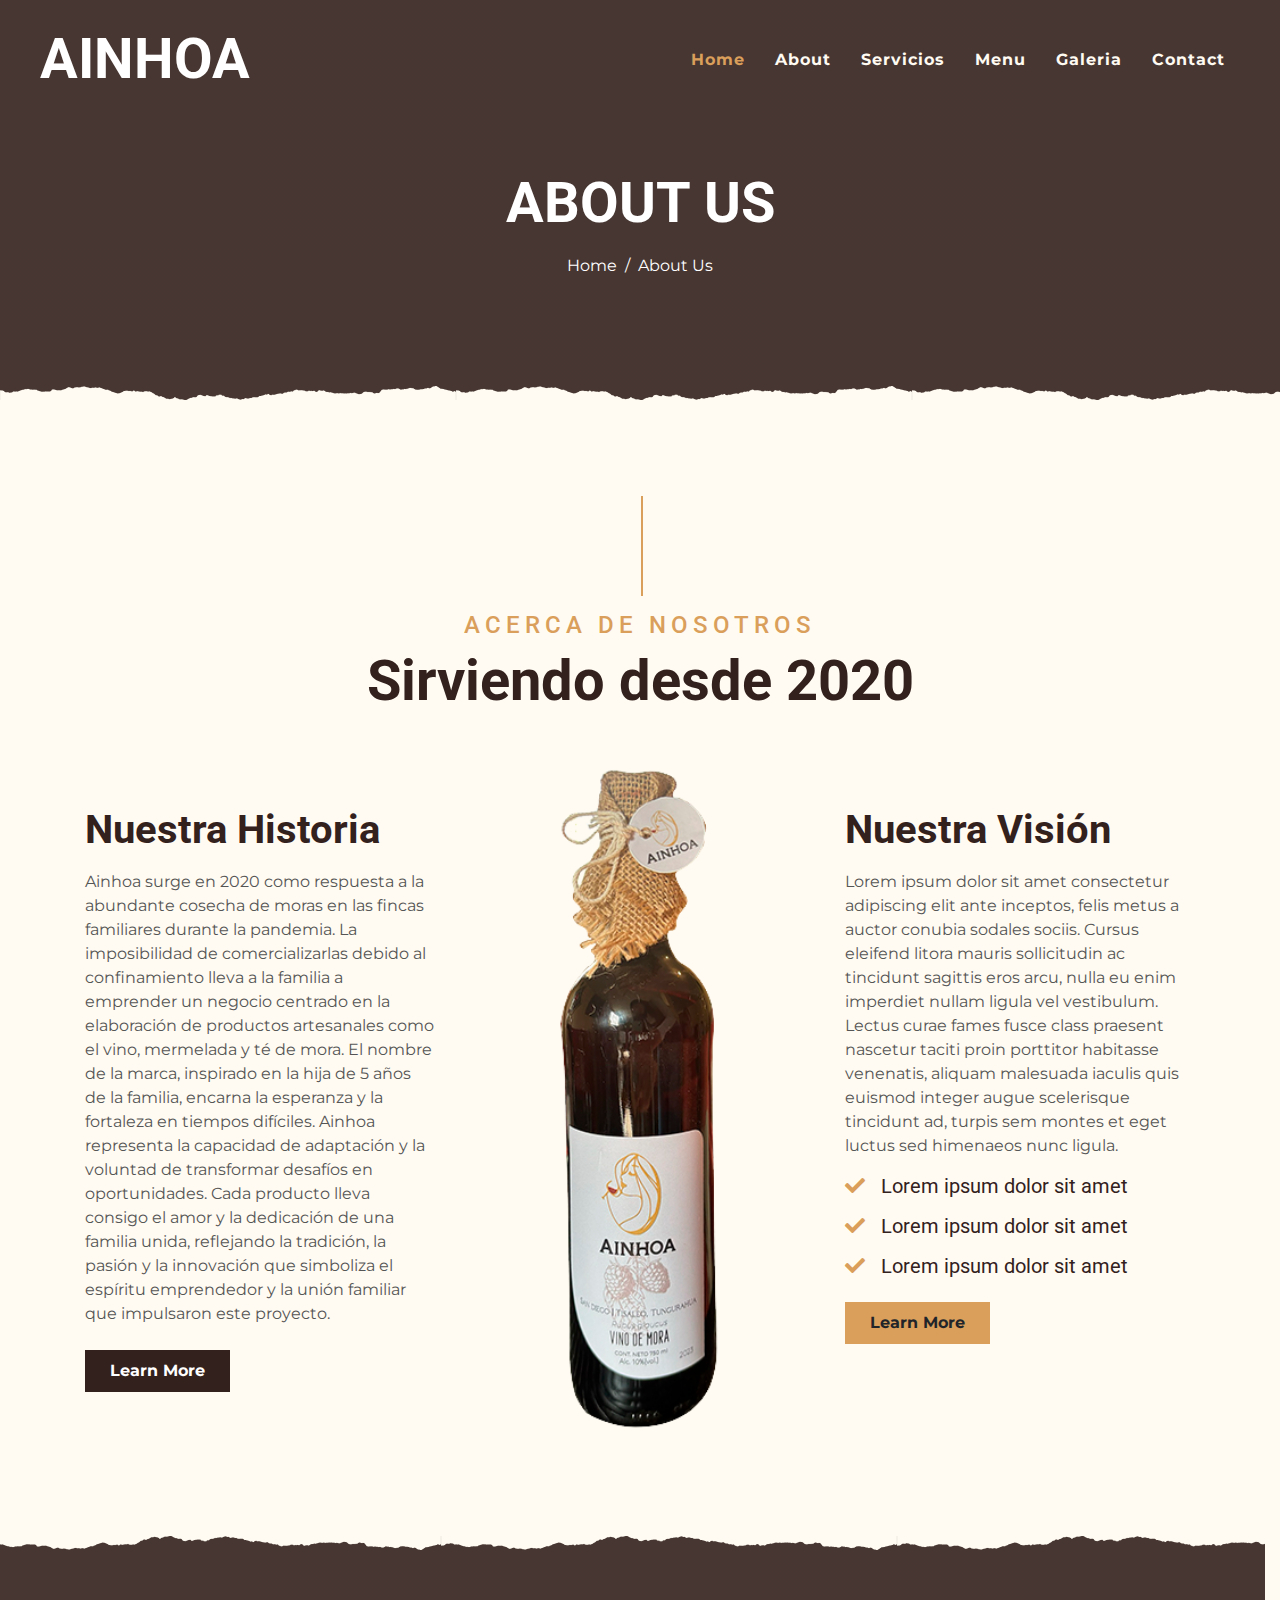
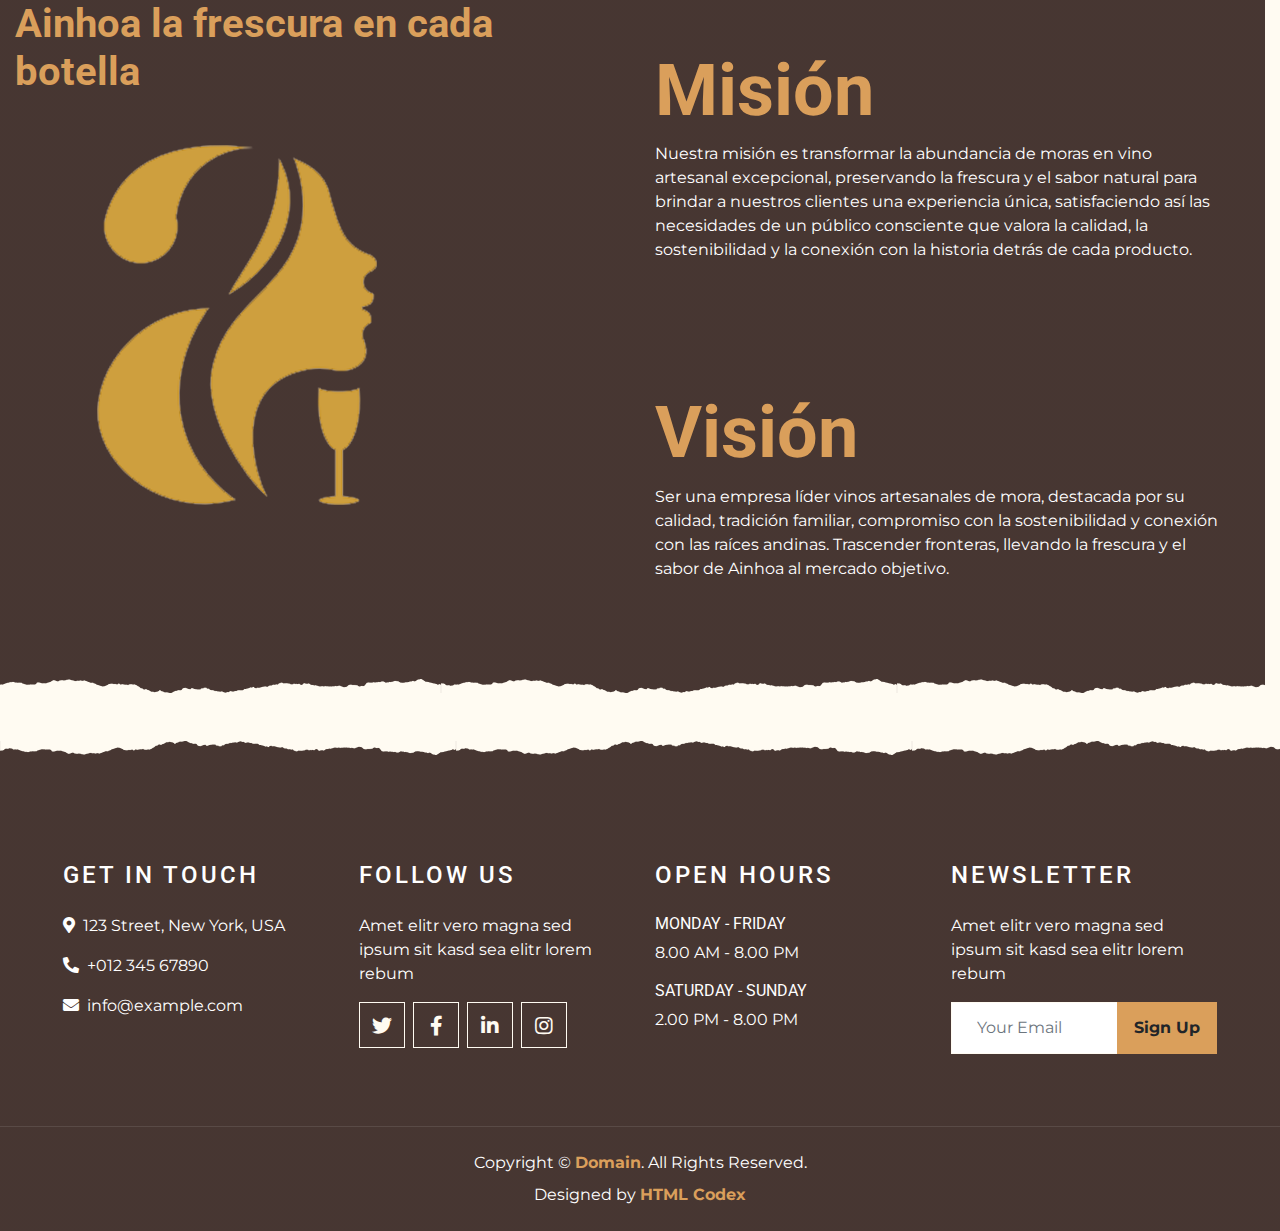
==== about.html @ 6cd508dc "first commit" ====
<!DOCTYPE html>
<html lang="en">

<head>
    <meta charset="utf-8">
    <title>KOPPEE - Coffee Shop HTML Template</title>
    <meta content="width=device-width, initial-scale=1.0" name="viewport">
    <meta content="Free Website Template" name="keywords">
    <meta content="Free Website Template" name="description">

    <!-- Favicon -->
    <link href="img/favicon.ico" rel="icon">

    <!-- Google Font -->
    <link rel="preconnect" href="https://fonts.gstatic.com">
    <link href="https://fonts.googleapis.com/css2?family=Montserrat:wght@200;400&family=Roboto:wght@400;500;700&display=swap" rel="stylesheet"> 

    <!-- Font Awesome -->
    <link href="https://cdnjs.cloudflare.com/ajax/libs/font-awesome/5.10.0/css/all.min.css" rel="stylesheet">

    <!-- Libraries Stylesheet -->
    <link href="lib/owlcarousel/assets/owl.carousel.min.css" rel="stylesheet">
    <link href="lib/tempusdominus/css/tempusdominus-bootstrap-4.min.css" rel="stylesheet" />

    <!-- Customized Bootstrap Stylesheet -->
    <link href="css/style.min.css" rel="stylesheet">
</head>

<body>
    <!-- Navbar Start -->
    <div class="container-fluid p-0 nav-bar">
        <nav class="navbar navbar-expand-lg bg-none navbar-dark py-3">
            <a href="index.html" class="navbar-brand px-lg-4 m-0">
                <h1 class="m-0 display-4 text-uppercase text-white">AINHOA</h1>
            </a>
            <button type="button" class="navbar-toggler" data-toggle="collapse" data-target="#navbarCollapse">
                <span class="navbar-toggler-icon"></span>
            </button>
            <div class="collapse navbar-collapse justify-content-between" id="navbarCollapse">
                <div class="navbar-nav ml-auto p-4">
                    <a href="index.html" class="nav-item nav-link active">Home</a>
                    <a href="about.html" class="nav-item nav-link">About</a>
                    <a href="#" class="nav-item nav-link">Servicios</a>
                    <a href="#" class="nav-item nav-link">Menu</a>
                    <a href="galeria.html" class="nav-item nav-link">Galeria</a>
                    <a href="#" class="nav-item nav-link">Contact</a>
                </div>
            </div>
        </nav>
    </div>
    <!-- Navbar End -->

    <!-- Page Header Start -->
    <div class="container-fluid page-header mb-5 position-relative overlay-bottom">
        <div class="d-flex flex-column align-items-center justify-content-center pt-0 pt-lg-5" style="min-height: 400px">
            <h1 class="display-4 mb-3 mt-0 mt-lg-5 text-white text-uppercase">About Us</h1>
            <div class="d-inline-flex mb-lg-5">
                <p class="m-0 text-white"><a class="text-white" href="">Home</a></p>
                <p class="m-0 text-white px-2">/</p>
                <p class="m-0 text-white">About Us</p>
            </div>
        </div>
    </div>
    <!-- Page Header End -->

    <!-- About Start -->
    <div class="container-fluid py-5">
        <div class="container">
            <div class="section-title">
                <h4 class="text-primary text-uppercase" style="letter-spacing: 5px;">Acerca de Nosotros</h4>
                <h1 class="display-4">Sirviendo desde 2020</h1>
            </div>
            <div class="row">
                <div class="col-lg-4 py-0 py-lg-5">
                    <h1 class="mb-3">Nuestra Historia</h1>
                    <p>Ainhoa surge en 2020 como respuesta a la abundante cosecha de moras en las fincas familiares durante la pandemia. La imposibilidad de comercializarlas debido al confinamiento lleva a la familia a emprender un negocio centrado en la elaboración de productos artesanales como el vino, mermelada y té de mora. El nombre de la marca, inspirado en la hija de 5 años de la familia, encarna la esperanza y la fortaleza en tiempos difíciles. Ainhoa representa la capacidad de adaptación y la voluntad de transformar desafíos en oportunidades. Cada producto lleva consigo el amor y la dedicación de una familia unida, reflejando la tradición, la pasión y la innovación que simboliza el espíritu emprendedor y la unión familiar que impulsaron este proyecto.</p>
                    <a href="" class="btn btn-secondary font-weight-bold py-2 px-4 mt-2">Learn More</a>
                </div>
                <div class="col-lg-4 py-5 py-lg-0" style="min-height: 500px;">
                    <div class="position-relative h-100">
                        <img class="position-absolute w-100 h-100" src="img/vino.png" style="object-fit: cover;">
                    </div>
                </div>
                <div class="col-lg-4 py-0 py-lg-5">
                    <h1 class="mb-3">Nuestra Visión</h1>
                    <p>Lorem ipsum dolor sit amet consectetur adipiscing elit ante inceptos, felis metus a auctor conubia sodales sociis. Cursus eleifend litora mauris sollicitudin ac tincidunt sagittis eros arcu, nulla eu enim imperdiet nullam ligula vel vestibulum. Lectus curae fames fusce class praesent nascetur taciti proin porttitor habitasse venenatis, aliquam malesuada iaculis quis euismod integer augue scelerisque tincidunt ad, turpis sem montes et eget luctus sed himenaeos nunc ligula.</p>
                    <h5 class="mb-3"><i class="fa fa-check text-primary mr-3"></i>Lorem ipsum dolor sit amet</h5>
                    <h5 class="mb-3"><i class="fa fa-check text-primary mr-3"></i>Lorem ipsum dolor sit amet</h5>
                    <h5 class="mb-3"><i class="fa fa-check text-primary mr-3"></i>Lorem ipsum dolor sit amet</h5>
                    <a href="" class="btn btn-primary font-weight-bold py-2 px-4 mt-2">Learn More</a>
                </div>
            </div>
        </div>
    </div>
    <!-- About End -->

    <!-- Offer Start -->
    <div class="row offer container-fluid my-5 py-5 position-relative overlay-top overlay-bottom">
        <div class="col-lg-6 col-md-6">
            <h1 class="display-5 text-primary mt-3">Ainhoa la frescura en cada botella</h1>
            <img src="img/about.png" alt="ainhoa logo">
        </div>
        <div class="col-lg-6 col-md-6">
            <div class="mission-vision">
                <div class="container py-5">
                    <h1 class="display-3 text-primary mt-3">Misión</h2>
                    <p class="text-white">Nuestra misión es transformar la abundancia de moras en vino artesanal excepcional, preservando la frescura y el sabor natural para brindar a nuestros clientes una experiencia única, satisfaciendo así las necesidades de un público consciente que valora la calidad, la sostenibilidad y la conexión con la historia detrás de cada producto. </p>
                </div>
                <div class="container py-5">
                    <h1 class="display-3 text-primary mt-3">Visión</h2>
                    <p class="text-white">Ser una empresa líder vinos artesanales de mora, destacada por su calidad, tradición familiar, compromiso con la sostenibilidad y conexión con las raíces andinas. Trascender fronteras, llevando la frescura y el sabor de Ainhoa al mercado objetivo.</p>
                </div>
            </div>
        </div>
    </div>
    <!-- Offer End -->

    <!-- Footer Start -->
    <div class="container-fluid footer text-white mt-5 pt-5 px-0 position-relative overlay-top">
        <div class="row mx-0 pt-5 px-sm-3 px-lg-5 mt-4">
            <div class="col-lg-3 col-md-6 mb-5">
                <h4 class="text-white text-uppercase mb-4" style="letter-spacing: 3px;">Get In Touch</h4>
                <p><i class="fa fa-map-marker-alt mr-2"></i>123 Street, New York, USA</p>
                <p><i class="fa fa-phone-alt mr-2"></i>+012 345 67890</p>
                <p class="m-0"><i class="fa fa-envelope mr-2"></i>info@example.com</p>
            </div>
            <div class="col-lg-3 col-md-6 mb-5">
                <h4 class="text-white text-uppercase mb-4" style="letter-spacing: 3px;">Follow Us</h4>
                <p>Amet elitr vero magna sed ipsum sit kasd sea elitr lorem rebum</p>
                <div class="d-flex justify-content-start">
                    <a class="btn btn-lg btn-outline-light btn-lg-square mr-2" href="#"><i class="fab fa-twitter"></i></a>
                    <a class="btn btn-lg btn-outline-light btn-lg-square mr-2" href="#"><i class="fab fa-facebook-f"></i></a>
                    <a class="btn btn-lg btn-outline-light btn-lg-square mr-2" href="#"><i class="fab fa-linkedin-in"></i></a>
                    <a class="btn btn-lg btn-outline-light btn-lg-square" href="#"><i class="fab fa-instagram"></i></a>
                </div>
            </div>
            <div class="col-lg-3 col-md-6 mb-5">
                <h4 class="text-white text-uppercase mb-4" style="letter-spacing: 3px;">Open Hours</h4>
                <div>
                    <h6 class="text-white text-uppercase">Monday - Friday</h6>
                    <p>8.00 AM - 8.00 PM</p>
                    <h6 class="text-white text-uppercase">Saturday - Sunday</h6>
                    <p>2.00 PM - 8.00 PM</p>
                </div>
            </div>
            <div class="col-lg-3 col-md-6 mb-5">
                <h4 class="text-white text-uppercase mb-4" style="letter-spacing: 3px;">Newsletter</h4>
                <p>Amet elitr vero magna sed ipsum sit kasd sea elitr lorem rebum</p>
                <div class="w-100">
                    <div class="input-group">
                        <input type="text" class="form-control border-light" style="padding: 25px;" placeholder="Your Email">
                        <div class="input-group-append">
                            <button class="btn btn-primary font-weight-bold px-3">Sign Up</button>
                        </div>
                    </div>
                </div>
            </div>
        </div>
        <div class="container-fluid text-center text-white border-top mt-4 py-4 px-sm-3 px-md-5" style="border-color: rgba(256, 256, 256, .1) !important;">
            <p class="mb-2 text-white">Copyright &copy; <a class="font-weight-bold" href="#">Domain</a>. All Rights Reserved.</a></p>
            <p class="m-0 text-white">Designed by <a class="font-weight-bold" href="https://htmlcodex.com">HTML Codex</a></p>
        </div>
    </div>
    <!-- Footer End -->


    <!-- Back to Top -->
    <a href="#" class="btn btn-lg btn-primary btn-lg-square back-to-top"><i class="fa fa-angle-double-up"></i></a>


    <!-- JavaScript Libraries -->
    <script src="https://code.jquery.com/jquery-3.4.1.min.js"></script>
    <script src="https://stackpath.bootstrapcdn.com/bootstrap/4.4.1/js/bootstrap.bundle.min.js"></script>
    <script src="lib/easing/easing.min.js"></script>
    <script src="lib/waypoints/waypoints.min.js"></script>
    <script src="lib/owlcarousel/owl.carousel.min.js"></script>
    <script src="lib/tempusdominus/js/moment.min.js"></script>
    <script src="lib/tempusdominus/js/moment-timezone.min.js"></script>
    <script src="lib/tempusdominus/js/tempusdominus-bootstrap-4.min.js"></script>

    <!-- Contact Javascript File -->
    <script src="mail/jqBootstrapValidation.min.js"></script>
    <script src="mail/contact.js"></script>

    <!-- Template Javascript -->
    <script src="js/main.js"></script>
</body>

</html>
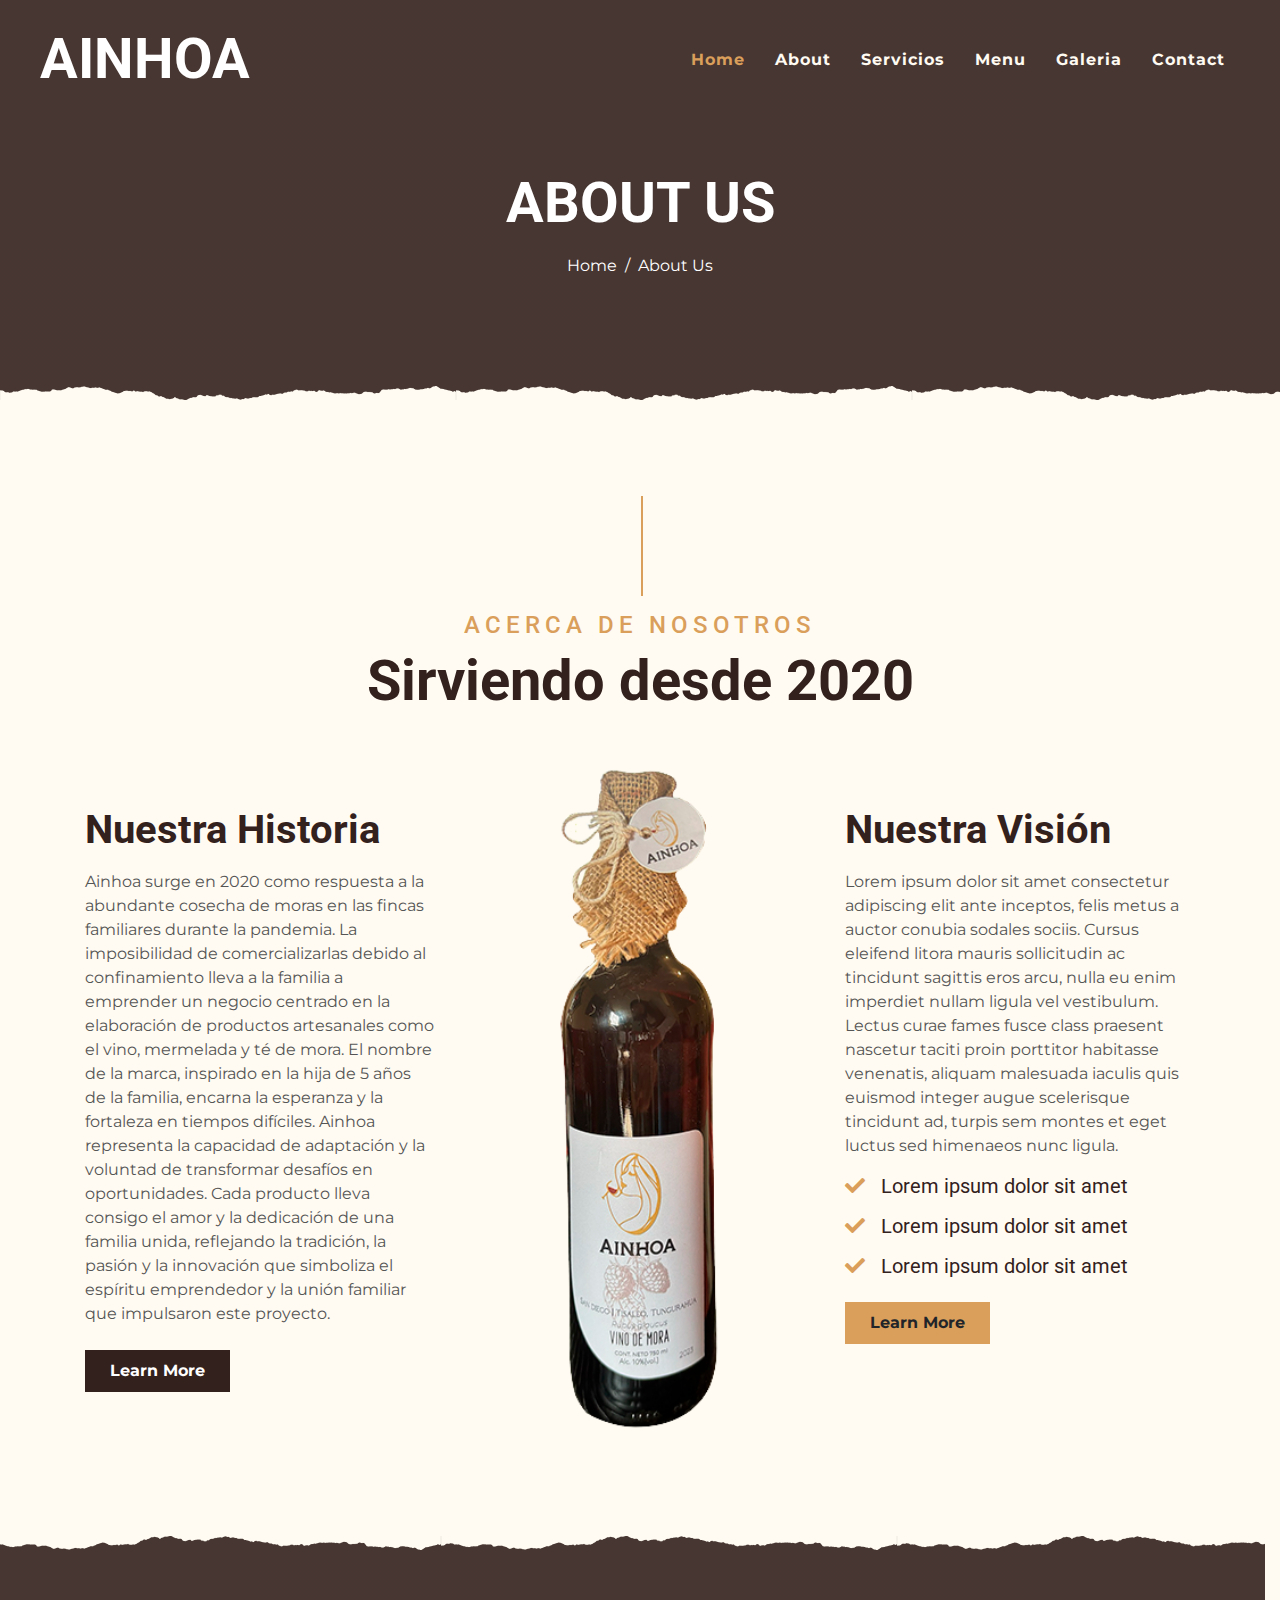
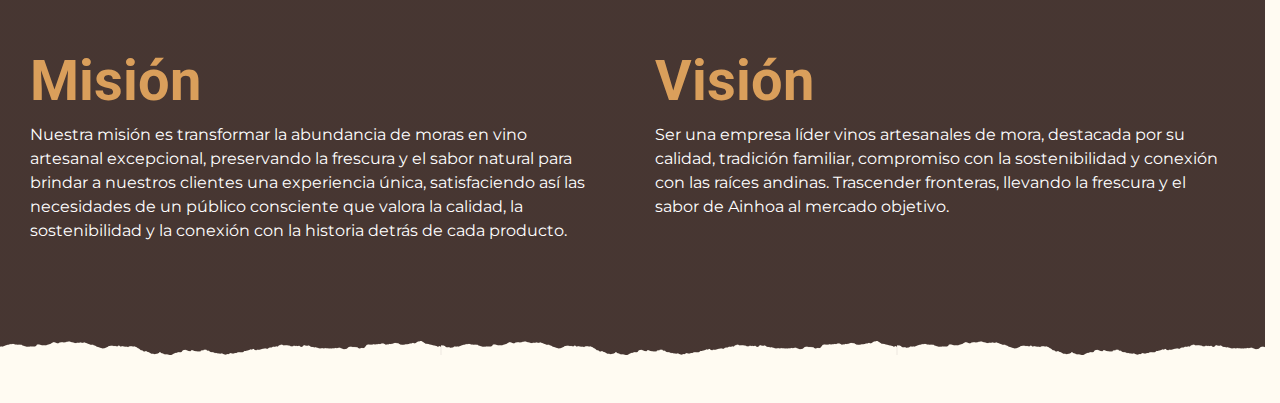
==== commit 3f8f42da: "inicial 2" ====
--- a/about.html
+++ b/about.html
@@ -97,17 +97,17 @@
     <!-- Offer Start -->
     <div class="row offer container-fluid my-5 py-5 position-relative overlay-top overlay-bottom">
         <div class="col-lg-6 col-md-6">
-            <h1 class="display-5 text-primary mt-3">Ainhoa la frescura en cada botella</h1>
-            <img src="img/about.png" alt="ainhoa logo">
+            <div class="mission-vision">
+                <div class="container py-5">
+                    <h1 class="display-4 text-primary mt-3">Misión</h2>
+                    <p class="text-white">Nuestra misión es transformar la abundancia de moras en vino artesanal excepcional, preservando la frescura y el sabor natural para brindar a nuestros clientes una experiencia única, satisfaciendo así las necesidades de un público consciente que valora la calidad, la sostenibilidad y la conexión con la historia detrás de cada producto. </p>
+                </div>
+            </div>
         </div>
         <div class="col-lg-6 col-md-6">
             <div class="mission-vision">
                 <div class="container py-5">
-                    <h1 class="display-3 text-primary mt-3">Misión</h2>
-                    <p class="text-white">Nuestra misión es transformar la abundancia de moras en vino artesanal excepcional, preservando la frescura y el sabor natural para brindar a nuestros clientes una experiencia única, satisfaciendo así las necesidades de un público consciente que valora la calidad, la sostenibilidad y la conexión con la historia detrás de cada producto. </p>
-                </div>
-                <div class="container py-5">
-                    <h1 class="display-3 text-primary mt-3">Visión</h2>
+                    <h1 class="display-4 text-primary mt-3">Visión</h2>
                     <p class="text-white">Ser una empresa líder vinos artesanales de mora, destacada por su calidad, tradición familiar, compromiso con la sostenibilidad y conexión con las raíces andinas. Trascender fronteras, llevando la frescura y el sabor de Ainhoa al mercado objetivo.</p>
                 </div>
             </div>
@@ -115,7 +115,7 @@
     </div>
     <!-- Offer End -->
 
-    <!-- Footer Start -->
+    <!-- Footer Start 
     <div class="container-fluid footer text-white mt-5 pt-5 px-0 position-relative overlay-top">
         <div class="row mx-0 pt-5 px-sm-3 px-lg-5 mt-4">
             <div class="col-lg-3 col-md-6 mb-5">
@@ -161,6 +161,7 @@
             <p class="m-0 text-white">Designed by <a class="font-weight-bold" href="https://htmlcodex.com">HTML Codex</a></p>
         </div>
     </div>
+    -->
     <!-- Footer End -->
 
 
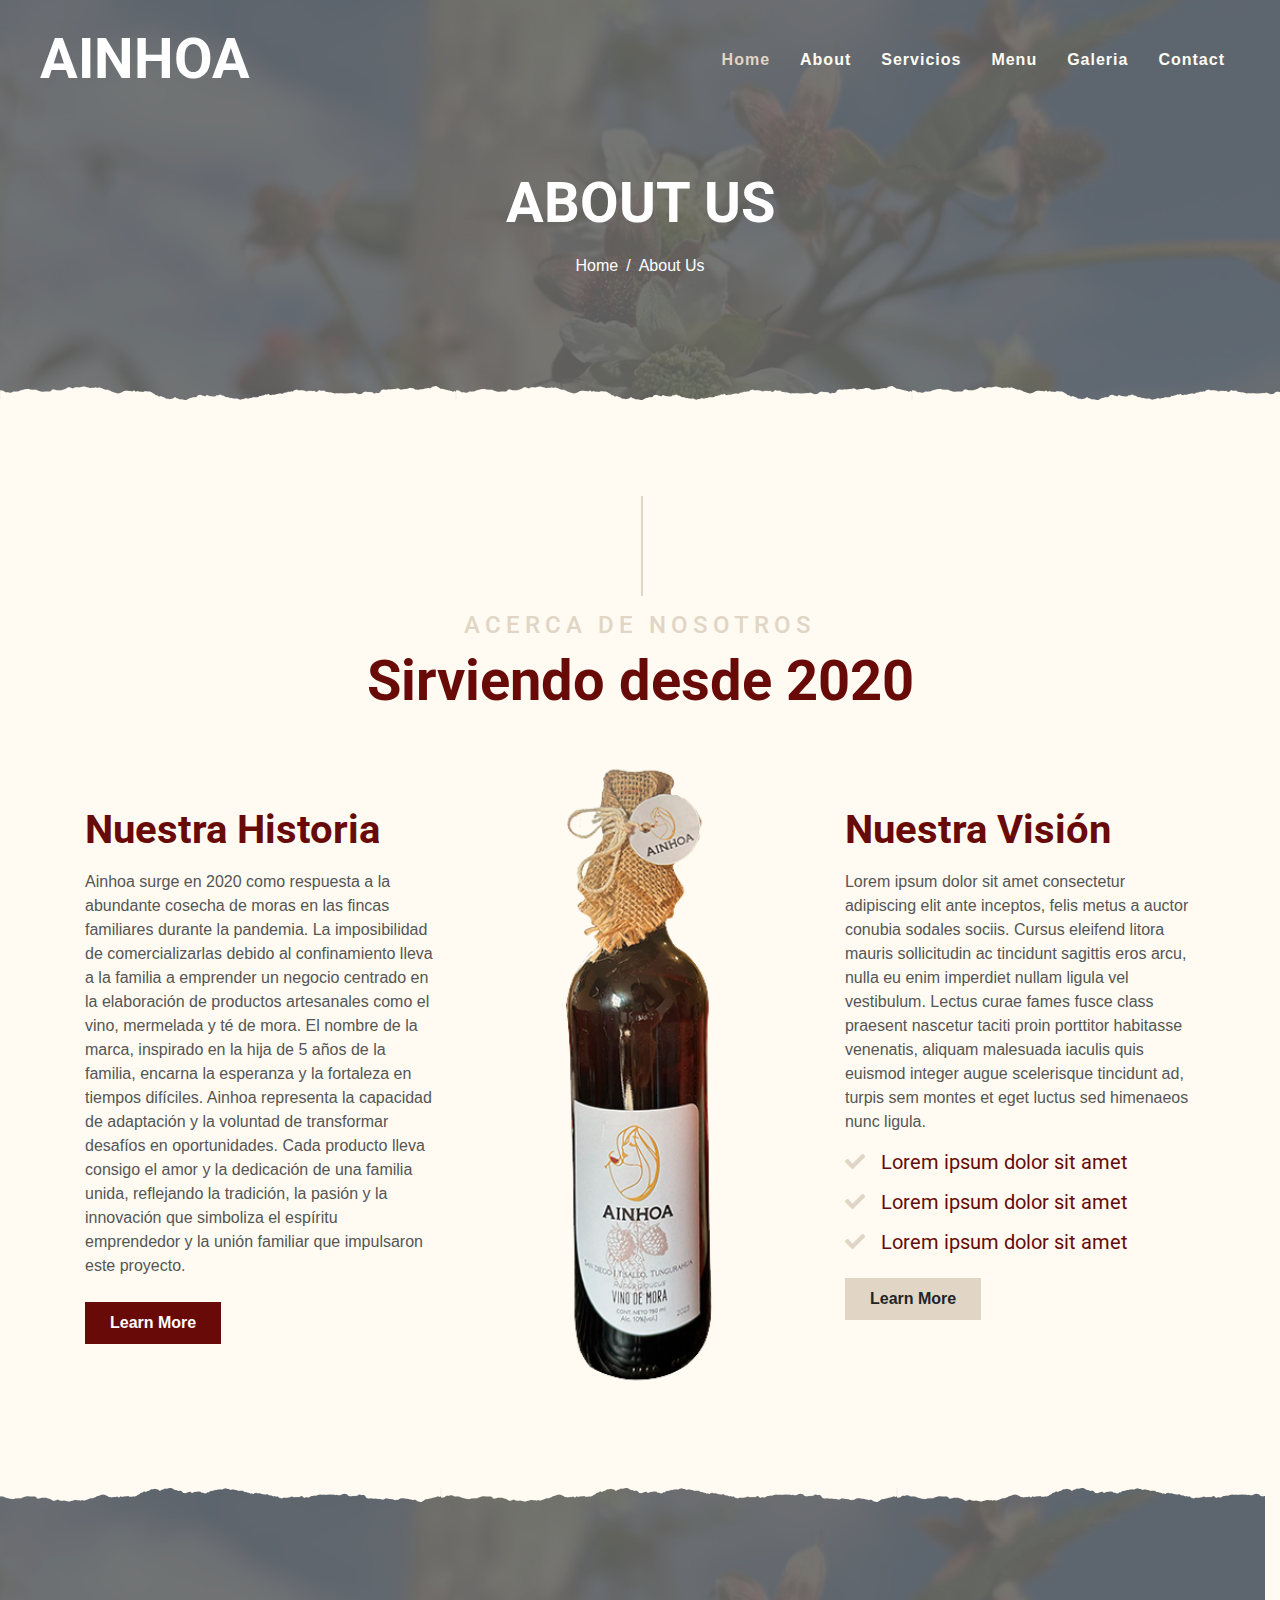
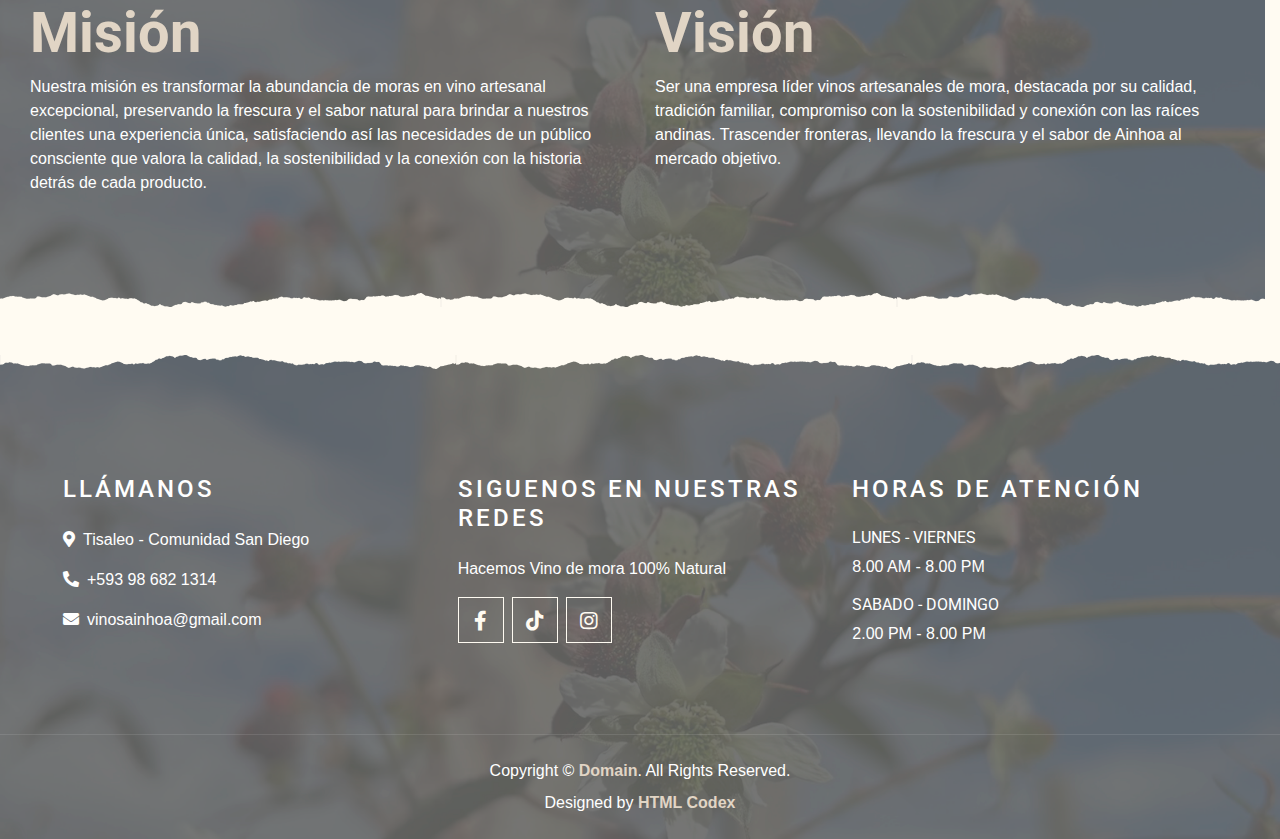
==== commit 266282c5: "REDES" ====
--- a/about.html
+++ b/about.html
@@ -3,7 +3,7 @@
 
 <head>
     <meta charset="utf-8">
-    <title>KOPPEE - Coffee Shop HTML Template</title>
+    <title>AINHOA-ABOUT</title>
     <meta content="width=device-width, initial-scale=1.0" name="viewport">
     <meta content="Free Website Template" name="keywords">
     <meta content="Free Website Template" name="description">
@@ -16,14 +16,14 @@
     <link href="https://fonts.googleapis.com/css2?family=Montserrat:wght@200;400&family=Roboto:wght@400;500;700&display=swap" rel="stylesheet"> 
 
     <!-- Font Awesome -->
-    <link href="https://cdnjs.cloudflare.com/ajax/libs/font-awesome/5.10.0/css/all.min.css" rel="stylesheet">
+    <link rel="stylesheet" href="https://cdnjs.cloudflare.com/ajax/libs/font-awesome/5.15.4/css/all.min.css">
 
     <!-- Libraries Stylesheet -->
     <link href="lib/owlcarousel/assets/owl.carousel.min.css" rel="stylesheet">
     <link href="lib/tempusdominus/css/tempusdominus-bootstrap-4.min.css" rel="stylesheet" />
 
     <!-- Customized Bootstrap Stylesheet -->
-    <link href="css/style.min.css" rel="stylesheet">
+    <link href="css/style.css" rel="stylesheet">
 </head>
 
 <body>
@@ -115,34 +115,34 @@
     </div>
     <!-- Offer End -->
 
-    <!-- Footer Start 
+    <!-- Footer Start -->
     <div class="container-fluid footer text-white mt-5 pt-5 px-0 position-relative overlay-top">
         <div class="row mx-0 pt-5 px-sm-3 px-lg-5 mt-4">
-            <div class="col-lg-3 col-md-6 mb-5">
-                <h4 class="text-white text-uppercase mb-4" style="letter-spacing: 3px;">Get In Touch</h4>
-                <p><i class="fa fa-map-marker-alt mr-2"></i>123 Street, New York, USA</p>
-                <p><i class="fa fa-phone-alt mr-2"></i>+012 345 67890</p>
-                <p class="m-0"><i class="fa fa-envelope mr-2"></i>info@example.com</p>
+            <div class="col-lg-4 col-md-6 mb-5">
+                <h4 class="text-white text-uppercase mb-4" style="letter-spacing: 3px;">Llámanos</h4>
+                <p><i class="fa fa-map-marker-alt mr-2"></i>Tisaleo - Comunidad San Diego</p>
+                <p><i class="fa fa-phone-alt mr-2"></i>+593 98 682 1314 </p>
+                <p class="m-0"><i class="fa fa-envelope mr-2"></i>vinosainhoa@gmail.com</p>
             </div>
-            <div class="col-lg-3 col-md-6 mb-5">
-                <h4 class="text-white text-uppercase mb-4" style="letter-spacing: 3px;">Follow Us</h4>
-                <p>Amet elitr vero magna sed ipsum sit kasd sea elitr lorem rebum</p>
+            <div class="col-lg-4 col-md-6 mb-5">
+                <h4 class="text-white text-uppercase mb-4" style="letter-spacing: 3px;">Siguenos en nuestras redes</h4>
+                <p>Hacemos Vino de mora 100% Natural</p>
                 <div class="d-flex justify-content-start">
-                    <a class="btn btn-lg btn-outline-light btn-lg-square mr-2" href="#"><i class="fab fa-twitter"></i></a>
-                    <a class="btn btn-lg btn-outline-light btn-lg-square mr-2" href="#"><i class="fab fa-facebook-f"></i></a>
-                    <a class="btn btn-lg btn-outline-light btn-lg-square mr-2" href="#"><i class="fab fa-linkedin-in"></i></a>
-                    <a class="btn btn-lg btn-outline-light btn-lg-square" href="#"><i class="fab fa-instagram"></i></a>
+                    <a class="btn btn-lg btn-outline-light btn-lg-square mr-2" href="https://www.facebook.com/profile.php?id=61557460020473&mibextid=LQQJ4d&rdid=lcJ8iG2ApId1D1ZL&share_url=https%3A%2F%2Fwww.facebook.com%2Fshare%2FdebsSTpKXK4w1yeU%2F%3Fmibextid%3DLQQJ4d" target="_blank"><i class="fab fa-facebook-f"></i></a>
+                    <a class="btn btn-lg btn-outline-light btn-lg-square mr-2" href="https://www.tiktok.com/@vinosainhoa?_t=8mN6uQNtK10&_r=1" target="_blank"><i class="fab fa-tiktok"></i></a>
+                    <a class="btn btn-lg btn-outline-light btn-lg-square" href="https://www.instagram.com/vinosainhoa?igsh=aTE5NGZ0YXlkN3hp" target="_blank"><i class="fab fa-instagram"></i></a>
                 </div>
             </div>
-            <div class="col-lg-3 col-md-6 mb-5">
-                <h4 class="text-white text-uppercase mb-4" style="letter-spacing: 3px;">Open Hours</h4>
+            <div class="col-lg-4 col-md-6 mb-5">
+                <h4 class="text-white text-uppercase mb-4" style="letter-spacing: 3px;">Horas de atención</h4>
                 <div>
-                    <h6 class="text-white text-uppercase">Monday - Friday</h6>
+                    <h6 class="text-white text-uppercase">Lunes - Viernes</h6>
                     <p>8.00 AM - 8.00 PM</p>
-                    <h6 class="text-white text-uppercase">Saturday - Sunday</h6>
+                    <h6 class="text-white text-uppercase">Sabado - Domingo</h6>
                     <p>2.00 PM - 8.00 PM</p>
                 </div>
             </div>
+            <!--
             <div class="col-lg-3 col-md-6 mb-5">
                 <h4 class="text-white text-uppercase mb-4" style="letter-spacing: 3px;">Newsletter</h4>
                 <p>Amet elitr vero magna sed ipsum sit kasd sea elitr lorem rebum</p>
@@ -155,13 +155,14 @@
                     </div>
                 </div>
             </div>
+            -->
         </div>
         <div class="container-fluid text-center text-white border-top mt-4 py-4 px-sm-3 px-md-5" style="border-color: rgba(256, 256, 256, .1) !important;">
             <p class="mb-2 text-white">Copyright &copy; <a class="font-weight-bold" href="#">Domain</a>. All Rights Reserved.</a></p>
             <p class="m-0 text-white">Designed by <a class="font-weight-bold" href="https://htmlcodex.com">HTML Codex</a></p>
         </div>
     </div>
-    -->
+    
     <!-- Footer End -->
 
 
--- a/css/style.css
+++ b/css/style.css
@@ -0,0 +1,9702 @@
+/******* Bootstrap Theming ********/
+/*!
+ * Bootstrap v4.5.3 (https://getbootstrap.com/)
+ * Copyright 2011-2020 The Bootstrap Authors
+ * Copyright 2011-2020 Twitter, Inc.
+ * Licensed under MIT (https://github.com/twbs/bootstrap/blob/main/LICENSE)
+ */
+
+@font-face {
+  font-family: 'BAERAN';
+  src: url('fonts/BAERANRegular.eot');
+  src: local('BAERAN'), local('BAERANRegular'),
+      url('fonts/BAERANRegular.eot?#iefix') format('embedded-opentype'),
+      url('fonts/BAERANRegular.woff2') format('woff2'),
+      url('fonts/BAERANRegular.woff') format('woff'),
+      url('fonts/BAERANRegular.ttf') format('truetype');
+  font-weight: normal;
+  font-style: normal;
+  font-display: swap;
+}
+
+:root {
+  --blue: #007bff;
+  --indigo: #6610f2;
+  --purple: #6f42c1;
+  --pink: #e83e8c;
+  --red: #dc3545;
+  --orange: #fd7e14;
+  --yellow: #ffc107;
+  --green: #28a745;
+  --teal: #20c997;
+  --cyan: #17a2b8;
+  --white: #fff;
+  --gray: #6c757d;
+  --gray-dark: #343a40;
+  --primary: #e1d5c5;
+  --secondary: #680a08;
+  --success: #28a745;
+  --info: #17a2b8;
+  --warning: #ffc107;
+  --danger: #dc3545;
+  --light: #FFFBF2;
+  --dark: #111111;
+  --breakpoint-xs: 0;
+  --breakpoint-sm: 576px;
+  --breakpoint-md: 768px;
+  --breakpoint-lg: 992px;
+  --breakpoint-xl: 1200px;
+  --font-family-sans-serif: "BAERAN", sans-serif;
+  --font-family-monospace: SFMono-Regular, Menlo, Monaco, Consolas, "Liberation Mono", "Courier New", monospace;
+}
+
+*,
+*::before,
+*::after {
+  box-sizing: border-box;
+}
+
+html {
+  font-family: sans-serif;
+  line-height: 1.15;
+  -webkit-text-size-adjust: 100%;
+  -webkit-tap-highlight-color: rgba(0, 0, 0, 0);
+}
+
+article, aside, figcaption, figure, footer, header, hgroup, main, nav, section {
+  display: block;
+}
+
+body {
+  margin: 0;
+  font-family: "BAERAN", sans-serif;
+  font-size: 1rem;
+  font-weight: 400;
+  line-height: 1.5;
+  color: #555555;
+  text-align: left;
+  background-color: #FFFBF2;
+}
+
+[tabindex="-1"]:focus:not(:focus-visible) {
+  outline: 0 !important;
+}
+
+hr {
+  box-sizing: content-box;
+  height: 0;
+  overflow: visible;
+}
+
+h1, h2, h3, h4, h5, h6 {
+  margin-top: 0;
+  margin-bottom: 0.5rem;
+}
+
+p {
+  margin-top: 0;
+  margin-bottom: 1rem;
+}
+
+abbr[title],
+abbr[data-original-title] {
+  text-decoration: underline;
+  text-decoration: underline dotted;
+  cursor: help;
+  border-bottom: 0;
+  text-decoration-skip-ink: none;
+}
+
+address {
+  margin-bottom: 1rem;
+  font-style: normal;
+  line-height: inherit;
+}
+
+ol,
+ul,
+dl {
+  margin-top: 0;
+  margin-bottom: 1rem;
+}
+
+ol ol,
+ul ul,
+ol ul,
+ul ol {
+  margin-bottom: 0;
+}
+
+dt {
+  font-weight: 700;
+}
+
+dd {
+  margin-bottom: .5rem;
+  margin-left: 0;
+}
+
+blockquote {
+  margin: 0 0 1rem;
+}
+
+b,
+strong {
+  font-weight: bolder;
+}
+
+small {
+  font-size: 80%;
+}
+
+sub,
+sup {
+  position: relative;
+  font-size: 75%;
+  line-height: 0;
+  vertical-align: baseline;
+}
+
+sub {
+  bottom: -.25em;
+}
+
+sup {
+  top: -.5em;
+}
+
+a {
+  color: #e1d5c5;
+  text-decoration: none;
+  background-color: transparent;
+}
+
+a:hover {
+  color: #be792b;
+  text-decoration: underline;
+}
+
+a:not([href]):not([class]) {
+  color: inherit;
+  text-decoration: none;
+}
+
+a:not([href]):not([class]):hover {
+  color: inherit;
+  text-decoration: none;
+}
+
+pre,
+code,
+kbd,
+samp {
+  font-family: SFMono-Regular, Menlo, Monaco, Consolas, "Liberation Mono", "Courier New", monospace;
+  font-size: 1em;
+}
+
+pre {
+  margin-top: 0;
+  margin-bottom: 1rem;
+  overflow: auto;
+  -ms-overflow-style: scrollbar;
+}
+
+figure {
+  margin: 0 0 1rem;
+}
+
+img {
+  vertical-align: middle;
+  border-style: none;
+}
+
+svg {
+  overflow: hidden;
+  vertical-align: middle;
+}
+
+table {
+  border-collapse: collapse;
+}
+
+caption {
+  padding-top: 0.75rem;
+  padding-bottom: 0.75rem;
+  color: #6c757d;
+  text-align: left;
+  caption-side: bottom;
+}
+
+th {
+  text-align: inherit;
+  text-align: -webkit-match-parent;
+}
+
+label {
+  display: inline-block;
+  margin-bottom: 0.5rem;
+}
+
+button {
+  border-radius: 0;
+}
+
+button:focus {
+  outline: 1px dotted;
+  outline: 5px auto -webkit-focus-ring-color;
+}
+
+input,
+button,
+select,
+optgroup,
+textarea {
+  margin: 0;
+  font-family: inherit;
+  font-size: inherit;
+  line-height: inherit;
+}
+
+button,
+input {
+  overflow: visible;
+}
+
+button,
+select {
+  text-transform: none;
+}
+
+[role="button"] {
+  cursor: pointer;
+}
+
+select {
+  word-wrap: normal;
+}
+
+button,
+[type="button"],
+[type="reset"],
+[type="submit"] {
+  -webkit-appearance: button;
+}
+
+button:not(:disabled),
+[type="button"]:not(:disabled),
+[type="reset"]:not(:disabled),
+[type="submit"]:not(:disabled) {
+  cursor: pointer;
+}
+
+button::-moz-focus-inner,
+[type="button"]::-moz-focus-inner,
+[type="reset"]::-moz-focus-inner,
+[type="submit"]::-moz-focus-inner {
+  padding: 0;
+  border-style: none;
+}
+
+input[type="radio"],
+input[type="checkbox"] {
+  box-sizing: border-box;
+  padding: 0;
+}
+
+textarea {
+  overflow: auto;
+  resize: vertical;
+}
+
+fieldset {
+  min-width: 0;
+  padding: 0;
+  margin: 0;
+  border: 0;
+}
+
+legend {
+  display: block;
+  width: 100%;
+  max-width: 100%;
+  padding: 0;
+  margin-bottom: .5rem;
+  font-size: 1.5rem;
+  line-height: inherit;
+  color: inherit;
+  white-space: normal;
+}
+
+@media (max-width: 1200px) {
+  legend {
+    font-size: calc(1.275rem + 0.3vw) ;
+  }
+}
+
+progress {
+  vertical-align: baseline;
+}
+
+[type="number"]::-webkit-inner-spin-button,
+[type="number"]::-webkit-outer-spin-button {
+  height: auto;
+}
+
+[type="search"] {
+  outline-offset: -2px;
+  -webkit-appearance: none;
+}
+
+[type="search"]::-webkit-search-decoration {
+  -webkit-appearance: none;
+}
+
+::-webkit-file-upload-button {
+  font: inherit;
+  -webkit-appearance: button;
+}
+
+output {
+  display: inline-block;
+}
+
+summary {
+  display: list-item;
+  cursor: pointer;
+}
+
+template {
+  display: none;
+}
+
+[hidden] {
+  display: none !important;
+}
+
+h1, h2, h3, h4, h5, h6,
+.h1, .h2, .h3, .h4, .h5, .h6 {
+  margin-bottom: 0.5rem;
+  font-family: "Roboto", sans-serif;
+  font-weight: 500;
+  line-height: 1.2;
+  color: #680a08;
+}
+
+h1, .h1 {
+  font-size: 2.5rem;
+}
+
+@media (max-width: 1200px) {
+  h1, .h1 {
+    font-size: calc(1.375rem + 1.5vw) ;
+  }
+}
+
+h2, .h2 {
+  font-size: 2rem;
+}
+
+@media (max-width: 1200px) {
+  h2, .h2 {
+    font-size: calc(1.325rem + 0.9vw) ;
+  }
+}
+
+h3, .h3 {
+  font-size: 1.75rem;
+}
+
+@media (max-width: 1200px) {
+  h3, .h3 {
+    font-size: calc(1.3rem + 0.6vw) ;
+  }
+}
+
+h4, .h4 {
+  font-size: 1.5rem;
+}
+
+@media (max-width: 1200px) {
+  h4, .h4 {
+    font-size: calc(1.275rem + 0.3vw) ;
+  }
+}
+
+h5, .h5 {
+  font-size: 1.25rem;
+}
+
+h6, .h6 {
+  font-size: 1rem;
+}
+
+.lead {
+  font-size: 1.25rem;
+  font-weight: 300;
+}
+
+.display-1 {
+  font-size: 8rem;
+  font-weight: 300;
+  line-height: 1.2;
+}
+
+@media (max-width: 1200px) {
+  .display-1 {
+    font-size: calc(1.925rem + 8.1vw) ;
+  }
+}
+
+.display-2 {
+  font-size: 5.5rem;
+  font-weight: 300;
+  line-height: 1.2;
+}
+
+@media (max-width: 1200px) {
+  .display-2 {
+    font-size: calc(1.675rem + 5.1vw) ;
+  }
+}
+
+.display-3 {
+  font-size: 4.5rem;
+  font-weight: 300;
+  line-height: 1.2;
+}
+
+@media (max-width: 1200px) {
+  .display-3 {
+    font-size: calc(1.575rem + 3.9vw) ;
+  }
+}
+
+.display-4 {
+  font-size: 3.5rem;
+  font-weight: 300;
+  line-height: 1.2;
+}
+
+@media (max-width: 1200px) {
+  .display-4 {
+    font-size: calc(1.475rem + 2.7vw) ;
+  }
+}
+
+hr {
+  margin-top: 1rem;
+  margin-bottom: 1rem;
+  border: 0;
+  border-top: 1px solid rgba(0, 0, 0, 0.1);
+}
+
+small,
+.small {
+  font-size: 80%;
+  font-weight: 400;
+}
+
+mark,
+.mark {
+  padding: 0.2em;
+  background-color: #fcf8e3;
+}
+
+.list-unstyled {
+  padding-left: 0;
+  list-style: none;
+}
+
+.list-inline {
+  padding-left: 0;
+  list-style: none;
+}
+
+.list-inline-item {
+  display: inline-block;
+}
+
+.list-inline-item:not(:last-child) {
+  margin-right: 0.5rem;
+}
+
+.initialism {
+  font-size: 90%;
+  text-transform: uppercase;
+}
+
+.blockquote {
+  margin-bottom: 1rem;
+  font-size: 1.25rem;
+}
+
+.blockquote-footer {
+  display: block;
+  font-size: 80%;
+  color: #6c757d;
+}
+
+.blockquote-footer::before {
+  content: "\2014\00A0";
+}
+
+.img-fluid {
+  max-width: 100%;
+  height: auto;
+}
+
+.img-thumbnail {
+  padding: 0.25rem;
+  background-color: #FFFBF2;
+  border: 1px solid #dee2e6;
+  max-width: 100%;
+  height: auto;
+}
+
+.figure {
+  display: inline-block;
+}
+
+.figure-img {
+  margin-bottom: 0.5rem;
+  line-height: 1;
+}
+
+.figure-caption {
+  font-size: 90%;
+  color: #6c757d;
+}
+
+code {
+  font-size: 87.5%;
+  color: #e83e8c;
+  word-wrap: break-word;
+}
+
+a > code {
+  color: inherit;
+}
+
+kbd {
+  padding: 0.2rem 0.4rem;
+  font-size: 87.5%;
+  color: #fff;
+  background-color: #212529;
+}
+
+kbd kbd {
+  padding: 0;
+  font-size: 100%;
+  font-weight: 700;
+}
+
+pre {
+  display: block;
+  font-size: 87.5%;
+  color: #212529;
+}
+
+pre code {
+  font-size: inherit;
+  color: inherit;
+  word-break: normal;
+}
+
+.pre-scrollable {
+  max-height: 340px;
+  overflow-y: scroll;
+}
+
+.container,
+.container-fluid,
+.container-sm,
+.container-md,
+.container-lg,
+.container-xl {
+  width: 100%;
+  padding-right: 15px;
+  padding-left: 15px;
+  margin-right: auto;
+  margin-left: auto;
+}
+
+@media (min-width: 576px) {
+  .container, .container-sm {
+    max-width: 540px;
+  }
+}
+
+@media (min-width: 768px) {
+  .container, .container-sm, .container-md {
+    max-width: 720px;
+  }
+}
+
+@media (min-width: 992px) {
+  .container, .container-sm, .container-md, .container-lg {
+    max-width: 960px;
+  }
+}
+
+@media (min-width: 1200px) {
+  .container, .container-sm, .container-md, .container-lg, .container-xl {
+    max-width: 1140px;
+  }
+}
+
+.row {
+  display: flex;
+  flex-wrap: wrap;
+  margin-right: -15px;
+  margin-left: -15px;
+}
+
+.no-gutters {
+  margin-right: 0;
+  margin-left: 0;
+}
+
+.no-gutters > .col,
+.no-gutters > [class*="col-"] {
+  padding-right: 0;
+  padding-left: 0;
+}
+
+.col-1, .col-2, .col-3, .col-4, .col-5, .col-6, .col-7, .col-8, .col-9, .col-10, .col-11, .col-12, .col,
+.col-auto, .col-sm-1, .col-sm-2, .col-sm-3, .col-sm-4, .col-sm-5, .col-sm-6, .col-sm-7, .col-sm-8, .col-sm-9, .col-sm-10, .col-sm-11, .col-sm-12, .col-sm,
+.col-sm-auto, .col-md-1, .col-md-2, .col-md-3, .col-md-4, .col-md-5, .col-md-6, .col-md-7, .col-md-8, .col-md-9, .col-md-10, .col-md-11, .col-md-12, .col-md,
+.col-md-auto, .col-lg-1, .col-lg-2, .col-lg-3, .col-lg-4, .col-lg-5, .col-lg-6, .col-lg-7, .col-lg-8, .col-lg-9, .col-lg-10, .col-lg-11, .col-lg-12, .col-lg,
+.col-lg-auto, .col-xl-1, .col-xl-2, .col-xl-3, .col-xl-4, .col-xl-5, .col-xl-6, .col-xl-7, .col-xl-8, .col-xl-9, .col-xl-10, .col-xl-11, .col-xl-12, .col-xl,
+.col-xl-auto {
+  position: relative;
+  width: 100%;
+  padding-right: 15px;
+  padding-left: 15px;
+}
+
+.col {
+  flex-basis: 0;
+  flex-grow: 1;
+  max-width: 100%;
+}
+
+.row-cols-1 > * {
+  flex: 0 0 100%;
+  max-width: 100%;
+}
+
+.row-cols-2 > * {
+  flex: 0 0 50%;
+  max-width: 50%;
+}
+
+.row-cols-3 > * {
+  flex: 0 0 33.33333%;
+  max-width: 33.33333%;
+}
+
+.row-cols-4 > * {
+  flex: 0 0 25%;
+  max-width: 25%;
+}
+
+.row-cols-5 > * {
+  flex: 0 0 20%;
+  max-width: 20%;
+}
+
+.row-cols-6 > * {
+  flex: 0 0 16.66667%;
+  max-width: 16.66667%;
+}
+
+.col-auto {
+  flex: 0 0 auto;
+  width: auto;
+  max-width: 100%;
+}
+
+.col-1 {
+  flex: 0 0 8.33333%;
+  max-width: 8.33333%;
+}
+
+.col-2 {
+  flex: 0 0 16.66667%;
+  max-width: 16.66667%;
+}
+
+.col-3 {
+  flex: 0 0 25%;
+  max-width: 25%;
+}
+
+.col-4 {
+  flex: 0 0 33.33333%;
+  max-width: 33.33333%;
+}
+
+.col-5 {
+  flex: 0 0 41.66667%;
+  max-width: 41.66667%;
+}
+
+.col-6 {
+  flex: 0 0 50%;
+  max-width: 50%;
+}
+
+.col-7 {
+  flex: 0 0 58.33333%;
+  max-width: 58.33333%;
+}
+
+.col-8 {
+  flex: 0 0 66.66667%;
+  max-width: 66.66667%;
+}
+
+.col-9 {
+  flex: 0 0 75%;
+  max-width: 75%;
+}
+
+.col-10 {
+  flex: 0 0 83.33333%;
+  max-width: 83.33333%;
+}
+
+.col-11 {
+  flex: 0 0 91.66667%;
+  max-width: 91.66667%;
+}
+
+.col-12 {
+  flex: 0 0 100%;
+  max-width: 100%;
+}
+
+.order-first {
+  order: -1;
+}
+
+.order-last {
+  order: 13;
+}
+
+.order-0 {
+  order: 0;
+}
+
+.order-1 {
+  order: 1;
+}
+
+.order-2 {
+  order: 2;
+}
+
+.order-3 {
+  order: 3;
+}
+
+.order-4 {
+  order: 4;
+}
+
+.order-5 {
+  order: 5;
+}
+
+.order-6 {
+  order: 6;
+}
+
+.order-7 {
+  order: 7;
+}
+
+.order-8 {
+  order: 8;
+}
+
+.order-9 {
+  order: 9;
+}
+
+.order-10 {
+  order: 10;
+}
+
+.order-11 {
+  order: 11;
+}
+
+.order-12 {
+  order: 12;
+}
+
+.offset-1 {
+  margin-left: 8.33333%;
+}
+
+.offset-2 {
+  margin-left: 16.66667%;
+}
+
+.offset-3 {
+  margin-left: 25%;
+}
+
+.offset-4 {
+  margin-left: 33.33333%;
+}
+
+.offset-5 {
+  margin-left: 41.66667%;
+}
+
+.offset-6 {
+  margin-left: 50%;
+}
+
+.offset-7 {
+  margin-left: 58.33333%;
+}
+
+.offset-8 {
+  margin-left: 66.66667%;
+}
+
+.offset-9 {
+  margin-left: 75%;
+}
+
+.offset-10 {
+  margin-left: 83.33333%;
+}
+
+.offset-11 {
+  margin-left: 91.66667%;
+}
+
+@media (min-width: 576px) {
+  .col-sm {
+    flex-basis: 0;
+    flex-grow: 1;
+    max-width: 100%;
+  }
+  .row-cols-sm-1 > * {
+    flex: 0 0 100%;
+    max-width: 100%;
+  }
+  .row-cols-sm-2 > * {
+    flex: 0 0 50%;
+    max-width: 50%;
+  }
+  .row-cols-sm-3 > * {
+    flex: 0 0 33.33333%;
+    max-width: 33.33333%;
+  }
+  .row-cols-sm-4 > * {
+    flex: 0 0 25%;
+    max-width: 25%;
+  }
+  .row-cols-sm-5 > * {
+    flex: 0 0 20%;
+    max-width: 20%;
+  }
+  .row-cols-sm-6 > * {
+    flex: 0 0 16.66667%;
+    max-width: 16.66667%;
+  }
+  .col-sm-auto {
+    flex: 0 0 auto;
+    width: auto;
+    max-width: 100%;
+  }
+  .col-sm-1 {
+    flex: 0 0 8.33333%;
+    max-width: 8.33333%;
+  }
+  .col-sm-2 {
+    flex: 0 0 16.66667%;
+    max-width: 16.66667%;
+  }
+  .col-sm-3 {
+    flex: 0 0 25%;
+    max-width: 25%;
+  }
+  .col-sm-4 {
+    flex: 0 0 33.33333%;
+    max-width: 33.33333%;
+  }
+  .col-sm-5 {
+    flex: 0 0 41.66667%;
+    max-width: 41.66667%;
+  }
+  .col-sm-6 {
+    flex: 0 0 50%;
+    max-width: 50%;
+  }
+  .col-sm-7 {
+    flex: 0 0 58.33333%;
+    max-width: 58.33333%;
+  }
+  .col-sm-8 {
+    flex: 0 0 66.66667%;
+    max-width: 66.66667%;
+  }
+  .col-sm-9 {
+    flex: 0 0 75%;
+    max-width: 75%;
+  }
+  .col-sm-10 {
+    flex: 0 0 83.33333%;
+    max-width: 83.33333%;
+  }
+  .col-sm-11 {
+    flex: 0 0 91.66667%;
+    max-width: 91.66667%;
+  }
+  .col-sm-12 {
+    flex: 0 0 100%;
+    max-width: 100%;
+  }
+  .order-sm-first {
+    order: -1;
+  }
+  .order-sm-last {
+    order: 13;
+  }
+  .order-sm-0 {
+    order: 0;
+  }
+  .order-sm-1 {
+    order: 1;
+  }
+  .order-sm-2 {
+    order: 2;
+  }
+  .order-sm-3 {
+    order: 3;
+  }
+  .order-sm-4 {
+    order: 4;
+  }
+  .order-sm-5 {
+    order: 5;
+  }
+  .order-sm-6 {
+    order: 6;
+  }
+  .order-sm-7 {
+    order: 7;
+  }
+  .order-sm-8 {
+    order: 8;
+  }
+  .order-sm-9 {
+    order: 9;
+  }
+  .order-sm-10 {
+    order: 10;
+  }
+  .order-sm-11 {
+    order: 11;
+  }
+  .order-sm-12 {
+    order: 12;
+  }
+  .offset-sm-0 {
+    margin-left: 0;
+  }
+  .offset-sm-1 {
+    margin-left: 8.33333%;
+  }
+  .offset-sm-2 {
+    margin-left: 16.66667%;
+  }
+  .offset-sm-3 {
+    margin-left: 25%;
+  }
+  .offset-sm-4 {
+    margin-left: 33.33333%;
+  }
+  .offset-sm-5 {
+    margin-left: 41.66667%;
+  }
+  .offset-sm-6 {
+    margin-left: 50%;
+  }
+  .offset-sm-7 {
+    margin-left: 58.33333%;
+  }
+  .offset-sm-8 {
+    margin-left: 66.66667%;
+  }
+  .offset-sm-9 {
+    margin-left: 75%;
+  }
+  .offset-sm-10 {
+    margin-left: 83.33333%;
+  }
+  .offset-sm-11 {
+    margin-left: 91.66667%;
+  }
+}
+
+@media (min-width: 768px) {
+  .col-md {
+    flex-basis: 0;
+    flex-grow: 1;
+    max-width: 100%;
+  }
+  .row-cols-md-1 > * {
+    flex: 0 0 100%;
+    max-width: 100%;
+  }
+  .row-cols-md-2 > * {
+    flex: 0 0 50%;
+    max-width: 50%;
+  }
+  .row-cols-md-3 > * {
+    flex: 0 0 33.33333%;
+    max-width: 33.33333%;
+  }
+  .row-cols-md-4 > * {
+    flex: 0 0 25%;
+    max-width: 25%;
+  }
+  .row-cols-md-5 > * {
+    flex: 0 0 20%;
+    max-width: 20%;
+  }
+  .row-cols-md-6 > * {
+    flex: 0 0 16.66667%;
+    max-width: 16.66667%;
+  }
+  .col-md-auto {
+    flex: 0 0 auto;
+    width: auto;
+    max-width: 100%;
+  }
+  .col-md-1 {
+    flex: 0 0 8.33333%;
+    max-width: 8.33333%;
+  }
+  .col-md-2 {
+    flex: 0 0 16.66667%;
+    max-width: 16.66667%;
+  }
+  .col-md-3 {
+    flex: 0 0 25%;
+    max-width: 25%;
+  }
+  .col-md-4 {
+    flex: 0 0 33.33333%;
+    max-width: 33.33333%;
+  }
+  .col-md-5 {
+    flex: 0 0 41.66667%;
+    max-width: 41.66667%;
+  }
+  .col-md-6 {
+    flex: 0 0 50%;
+    max-width: 50%;
+  }
+  .col-md-7 {
+    flex: 0 0 58.33333%;
+    max-width: 58.33333%;
+  }
+  .col-md-8 {
+    flex: 0 0 66.66667%;
+    max-width: 66.66667%;
+  }
+  .col-md-9 {
+    flex: 0 0 75%;
+    max-width: 75%;
+  }
+  .col-md-10 {
+    flex: 0 0 83.33333%;
+    max-width: 83.33333%;
+  }
+  .col-md-11 {
+    flex: 0 0 91.66667%;
+    max-width: 91.66667%;
+  }
+  .col-md-12 {
+    flex: 0 0 100%;
+    max-width: 100%;
+  }
+  .order-md-first {
+    order: -1;
+  }
+  .order-md-last {
+    order: 13;
+  }
+  .order-md-0 {
+    order: 0;
+  }
+  .order-md-1 {
+    order: 1;
+  }
+  .order-md-2 {
+    order: 2;
+  }
+  .order-md-3 {
+    order: 3;
+  }
+  .order-md-4 {
+    order: 4;
+  }
+  .order-md-5 {
+    order: 5;
+  }
+  .order-md-6 {
+    order: 6;
+  }
+  .order-md-7 {
+    order: 7;
+  }
+  .order-md-8 {
+    order: 8;
+  }
+  .order-md-9 {
+    order: 9;
+  }
+  .order-md-10 {
+    order: 10;
+  }
+  .order-md-11 {
+    order: 11;
+  }
+  .order-md-12 {
+    order: 12;
+  }
+  .offset-md-0 {
+    margin-left: 0;
+  }
+  .offset-md-1 {
+    margin-left: 8.33333%;
+  }
+  .offset-md-2 {
+    margin-left: 16.66667%;
+  }
+  .offset-md-3 {
+    margin-left: 25%;
+  }
+  .offset-md-4 {
+    margin-left: 33.33333%;
+  }
+  .offset-md-5 {
+    margin-left: 41.66667%;
+  }
+  .offset-md-6 {
+    margin-left: 50%;
+  }
+  .offset-md-7 {
+    margin-left: 58.33333%;
+  }
+  .offset-md-8 {
+    margin-left: 66.66667%;
+  }
+  .offset-md-9 {
+    margin-left: 75%;
+  }
+  .offset-md-10 {
+    margin-left: 83.33333%;
+  }
+  .offset-md-11 {
+    margin-left: 91.66667%;
+  }
+}
+
+@media (min-width: 992px) {
+  .col-lg {
+    flex-basis: 0;
+    flex-grow: 1;
+    max-width: 100%;
+  }
+  .row-cols-lg-1 > * {
+    flex: 0 0 100%;
+    max-width: 100%;
+  }
+  .row-cols-lg-2 > * {
+    flex: 0 0 50%;
+    max-width: 50%;
+  }
+  .row-cols-lg-3 > * {
+    flex: 0 0 33.33333%;
+    max-width: 33.33333%;
+  }
+  .row-cols-lg-4 > * {
+    flex: 0 0 25%;
+    max-width: 25%;
+  }
+  .row-cols-lg-5 > * {
+    flex: 0 0 20%;
+    max-width: 20%;
+  }
+  .row-cols-lg-6 > * {
+    flex: 0 0 16.66667%;
+    max-width: 16.66667%;
+  }
+  .col-lg-auto {
+    flex: 0 0 auto;
+    width: auto;
+    max-width: 100%;
+  }
+  .col-lg-1 {
+    flex: 0 0 8.33333%;
+    max-width: 8.33333%;
+  }
+  .col-lg-2 {
+    flex: 0 0 16.66667%;
+    max-width: 16.66667%;
+  }
+  .col-lg-3 {
+    flex: 0 0 25%;
+    max-width: 25%;
+  }
+  .col-lg-4 {
+    flex: 0 0 33.33333%;
+    max-width: 33.33333%;
+  }
+  .col-lg-5 {
+    flex: 0 0 41.66667%;
+    max-width: 41.66667%;
+  }
+  .col-lg-6 {
+    flex: 0 0 50%;
+    max-width: 50%;
+  }
+  .col-lg-7 {
+    flex: 0 0 58.33333%;
+    max-width: 58.33333%;
+  }
+  .col-lg-8 {
+    flex: 0 0 66.66667%;
+    max-width: 66.66667%;
+  }
+  .col-lg-9 {
+    flex: 0 0 75%;
+    max-width: 75%;
+  }
+  .col-lg-10 {
+    flex: 0 0 83.33333%;
+    max-width: 83.33333%;
+  }
+  .col-lg-11 {
+    flex: 0 0 91.66667%;
+    max-width: 91.66667%;
+  }
+  .col-lg-12 {
+    flex: 0 0 100%;
+    max-width: 100%;
+  }
+  .order-lg-first {
+    order: -1;
+  }
+  .order-lg-last {
+    order: 13;
+  }
+  .order-lg-0 {
+    order: 0;
+  }
+  .order-lg-1 {
+    order: 1;
+  }
+  .order-lg-2 {
+    order: 2;
+  }
+  .order-lg-3 {
+    order: 3;
+  }
+  .order-lg-4 {
+    order: 4;
+  }
+  .order-lg-5 {
+    order: 5;
+  }
+  .order-lg-6 {
+    order: 6;
+  }
+  .order-lg-7 {
+    order: 7;
+  }
+  .order-lg-8 {
+    order: 8;
+  }
+  .order-lg-9 {
+    order: 9;
+  }
+  .order-lg-10 {
+    order: 10;
+  }
+  .order-lg-11 {
+    order: 11;
+  }
+  .order-lg-12 {
+    order: 12;
+  }
+  .offset-lg-0 {
+    margin-left: 0;
+  }
+  .offset-lg-1 {
+    margin-left: 8.33333%;
+  }
+  .offset-lg-2 {
+    margin-left: 16.66667%;
+  }
+  .offset-lg-3 {
+    margin-left: 25%;
+  }
+  .offset-lg-4 {
+    margin-left: 33.33333%;
+  }
+  .offset-lg-5 {
+    margin-left: 41.66667%;
+  }
+  .offset-lg-6 {
+    margin-left: 50%;
+  }
+  .offset-lg-7 {
+    margin-left: 58.33333%;
+  }
+  .offset-lg-8 {
+    margin-left: 66.66667%;
+  }
+  .offset-lg-9 {
+    margin-left: 75%;
+  }
+  .offset-lg-10 {
+    margin-left: 83.33333%;
+  }
+  .offset-lg-11 {
+    margin-left: 91.66667%;
+  }
+}
+
+@media (min-width: 1200px) {
+  .col-xl {
+    flex-basis: 0;
+    flex-grow: 1;
+    max-width: 100%;
+  }
+  .row-cols-xl-1 > * {
+    flex: 0 0 100%;
+    max-width: 100%;
+  }
+  .row-cols-xl-2 > * {
+    flex: 0 0 50%;
+    max-width: 50%;
+  }
+  .row-cols-xl-3 > * {
+    flex: 0 0 33.33333%;
+    max-width: 33.33333%;
+  }
+  .row-cols-xl-4 > * {
+    flex: 0 0 25%;
+    max-width: 25%;
+  }
+  .row-cols-xl-5 > * {
+    flex: 0 0 20%;
+    max-width: 20%;
+  }
+  .row-cols-xl-6 > * {
+    flex: 0 0 16.66667%;
+    max-width: 16.66667%;
+  }
+  .col-xl-auto {
+    flex: 0 0 auto;
+    width: auto;
+    max-width: 100%;
+  }
+  .col-xl-1 {
+    flex: 0 0 8.33333%;
+    max-width: 8.33333%;
+  }
+  .col-xl-2 {
+    flex: 0 0 16.66667%;
+    max-width: 16.66667%;
+  }
+  .col-xl-3 {
+    flex: 0 0 25%;
+    max-width: 25%;
+  }
+  .col-xl-4 {
+    flex: 0 0 33.33333%;
+    max-width: 33.33333%;
+  }
+  .col-xl-5 {
+    flex: 0 0 41.66667%;
+    max-width: 41.66667%;
+  }
+  .col-xl-6 {
+    flex: 0 0 50%;
+    max-width: 50%;
+  }
+  .col-xl-7 {
+    flex: 0 0 58.33333%;
+    max-width: 58.33333%;
+  }
+  .col-xl-8 {
+    flex: 0 0 66.66667%;
+    max-width: 66.66667%;
+  }
+  .col-xl-9 {
+    flex: 0 0 75%;
+    max-width: 75%;
+  }
+  .col-xl-10 {
+    flex: 0 0 83.33333%;
+    max-width: 83.33333%;
+  }
+  .col-xl-11 {
+    flex: 0 0 91.66667%;
+    max-width: 91.66667%;
+  }
+  .col-xl-12 {
+    flex: 0 0 100%;
+    max-width: 100%;
+  }
+  .order-xl-first {
+    order: -1;
+  }
+  .order-xl-last {
+    order: 13;
+  }
+  .order-xl-0 {
+    order: 0;
+  }
+  .order-xl-1 {
+    order: 1;
+  }
+  .order-xl-2 {
+    order: 2;
+  }
+  .order-xl-3 {
+    order: 3;
+  }
+  .order-xl-4 {
+    order: 4;
+  }
+  .order-xl-5 {
+    order: 5;
+  }
+  .order-xl-6 {
+    order: 6;
+  }
+  .order-xl-7 {
+    order: 7;
+  }
+  .order-xl-8 {
+    order: 8;
+  }
+  .order-xl-9 {
+    order: 9;
+  }
+  .order-xl-10 {
+    order: 10;
+  }
+  .order-xl-11 {
+    order: 11;
+  }
+  .order-xl-12 {
+    order: 12;
+  }
+  .offset-xl-0 {
+    margin-left: 0;
+  }
+  .offset-xl-1 {
+    margin-left: 8.33333%;
+  }
+  .offset-xl-2 {
+    margin-left: 16.66667%;
+  }
+  .offset-xl-3 {
+    margin-left: 25%;
+  }
+  .offset-xl-4 {
+    margin-left: 33.33333%;
+  }
+  .offset-xl-5 {
+    margin-left: 41.66667%;
+  }
+  .offset-xl-6 {
+    margin-left: 50%;
+  }
+  .offset-xl-7 {
+    margin-left: 58.33333%;
+  }
+  .offset-xl-8 {
+    margin-left: 66.66667%;
+  }
+  .offset-xl-9 {
+    margin-left: 75%;
+  }
+  .offset-xl-10 {
+    margin-left: 83.33333%;
+  }
+  .offset-xl-11 {
+    margin-left: 91.66667%;
+  }
+}
+
+.table {
+  width: 100%;
+  margin-bottom: 1rem;
+  color: #555555;
+}
+
+.table th,
+.table td {
+  padding: 0.75rem;
+  vertical-align: top;
+  border-top: 1px solid #dee2e6;
+}
+
+.table thead th {
+  vertical-align: bottom;
+  border-bottom: 2px solid #dee2e6;
+}
+
+.table tbody + tbody {
+  border-top: 2px solid #dee2e6;
+}
+
+.table-sm th,
+.table-sm td {
+  padding: 0.3rem;
+}
+
+.table-bordered {
+  border: 1px solid #dee2e6;
+}
+
+.table-bordered th,
+.table-bordered td {
+  border: 1px solid #dee2e6;
+}
+
+.table-bordered thead th,
+.table-bordered thead td {
+  border-bottom-width: 2px;
+}
+
+.table-borderless th,
+.table-borderless td,
+.table-borderless thead th,
+.table-borderless tbody + tbody {
+  border: 0;
+}
+
+.table-striped tbody tr:nth-of-type(odd) {
+  background-color: rgba(0, 0, 0, 0.05);
+}
+
+.table-hover tbody tr:hover {
+  color: #555555;
+  background-color: rgba(0, 0, 0, 0.075);
+}
+
+.table-primary,
+.table-primary > th,
+.table-primary > td {
+  background-color: #f5e4d1;
+}
+
+.table-primary th,
+.table-primary td,
+.table-primary thead th,
+.table-primary tbody + tbody {
+  border-color: #eccdaa;
+}
+
+.table-hover .table-primary:hover {
+  background-color: #f0d8bc;
+}
+
+.table-hover .table-primary:hover > td,
+.table-hover .table-primary:hover > th {
+  background-color: #f0d8bc;
+}
+
+.table-secondary,
+.table-secondary > th,
+.table-secondary > td {
+  background-color: #c6c1c0;
+}
+
+.table-secondary th,
+.table-secondary td,
+.table-secondary thead th,
+.table-secondary tbody + tbody {
+  border-color: #958c89;
+}
+
+.table-hover .table-secondary:hover {
+  background-color: #bab4b3;
+}
+
+.table-hover .table-secondary:hover > td,
+.table-hover .table-secondary:hover > th {
+  background-color: #bab4b3;
+}
+
+.table-success,
+.table-success > th,
+.table-success > td {
+  background-color: #c3e6cb;
+}
+
+.table-success th,
+.table-success td,
+.table-success thead th,
+.table-success tbody + tbody {
+  border-color: #8fd19e;
+}
+
+.table-hover .table-success:hover {
+  background-color: #b1dfbb;
+}
+
+.table-hover .table-success:hover > td,
+.table-hover .table-success:hover > th {
+  background-color: #b1dfbb;
+}
+
+.table-info,
+.table-info > th,
+.table-info > td {
+  background-color: #bee5eb;
+}
+
+.table-info th,
+.table-info td,
+.table-info thead th,
+.table-info tbody + tbody {
+  border-color: #86cfda;
+}
+
+.table-hover .table-info:hover {
+  background-color: #abdde5;
+}
+
+.table-hover .table-info:hover > td,
+.table-hover .table-info:hover > th {
+  background-color: #abdde5;
+}
+
+.table-warning,
+.table-warning > th,
+.table-warning > td {
+  background-color: #ffeeba;
+}
+
+.table-warning th,
+.table-warning td,
+.table-warning thead th,
+.table-warning tbody + tbody {
+  border-color: #ffdf7e;
+}
+
+.table-hover .table-warning:hover {
+  background-color: #ffe8a1;
+}
+
+.table-hover .table-warning:hover > td,
+.table-hover .table-warning:hover > th {
+  background-color: #ffe8a1;
+}
+
+.table-danger,
+.table-danger > th,
+.table-danger > td {
+  background-color: #f5c6cb;
+}
+
+.table-danger th,
+.table-danger td,
+.table-danger thead th,
+.table-danger tbody + tbody {
+  border-color: #ed969e;
+}
+
+.table-hover .table-danger:hover {
+  background-color: #f1b0b7;
+}
+
+.table-hover .table-danger:hover > td,
+.table-hover .table-danger:hover > th {
+  background-color: #f1b0b7;
+}
+
+.table-light,
+.table-light > th,
+.table-light > td {
+  background-color: #fffefb;
+}
+
+.table-light th,
+.table-light td,
+.table-light thead th,
+.table-light tbody + tbody {
+  border-color: #fffdf8;
+}
+
+.table-hover .table-light:hover {
+  background-color: #fff8e2;
+}
+
+.table-hover .table-light:hover > td,
+.table-hover .table-light:hover > th {
+  background-color: #fff8e2;
+}
+
+.table-dark,
+.table-dark > th,
+.table-dark > td {
+  background-color: #bcbcbc;
+}
+
+.table-dark th,
+.table-dark td,
+.table-dark thead th,
+.table-dark tbody + tbody {
+  border-color: #838383;
+}
+
+.table-hover .table-dark:hover {
+  background-color: #afafaf;
+}
+
+.table-hover .table-dark:hover > td,
+.table-hover .table-dark:hover > th {
+  background-color: #afafaf;
+}
+
+.table-active,
+.table-active > th,
+.table-active > td {
+  background-color: rgba(0, 0, 0, 0.075);
+}
+
+.table-hover .table-active:hover {
+  background-color: rgba(0, 0, 0, 0.075);
+}
+
+.table-hover .table-active:hover > td,
+.table-hover .table-active:hover > th {
+  background-color: rgba(0, 0, 0, 0.075);
+}
+
+.table .thead-dark th {
+  color: #fff;
+  background-color: #343a40;
+  border-color: #454d55;
+}
+
+.table .thead-light th {
+  color: #495057;
+  background-color: #e9ecef;
+  border-color: #dee2e6;
+}
+
+.table-dark {
+  color: #fff;
+  background-color: #343a40;
+}
+
+.table-dark th,
+.table-dark td,
+.table-dark thead th {
+  border-color: #454d55;
+}
+
+.table-dark.table-bordered {
+  border: 0;
+}
+
+.table-dark.table-striped tbody tr:nth-of-type(odd) {
+  background-color: rgba(255, 255, 255, 0.05);
+}
+
+.table-dark.table-hover tbody tr:hover {
+  color: #fff;
+  background-color: rgba(255, 255, 255, 0.075);
+}
+
+@media (max-width: 575.98px) {
+  .table-responsive-sm {
+    display: block;
+    width: 100%;
+    overflow-x: auto;
+    -webkit-overflow-scrolling: touch;
+  }
+  .table-responsive-sm > .table-bordered {
+    border: 0;
+  }
+}
+
+@media (max-width: 767.98px) {
+  .table-responsive-md {
+    display: block;
+    width: 100%;
+    overflow-x: auto;
+    -webkit-overflow-scrolling: touch;
+  }
+  .table-responsive-md > .table-bordered {
+    border: 0;
+  }
+}
+
+@media (max-width: 991.98px) {
+  .table-responsive-lg {
+    display: block;
+    width: 100%;
+    overflow-x: auto;
+    -webkit-overflow-scrolling: touch;
+  }
+  .table-responsive-lg > .table-bordered {
+    border: 0;
+  }
+}
+
+@media (max-width: 1199.98px) {
+  .table-responsive-xl {
+    display: block;
+    width: 100%;
+    overflow-x: auto;
+    -webkit-overflow-scrolling: touch;
+  }
+  .table-responsive-xl > .table-bordered {
+    border: 0;
+  }
+}
+
+.table-responsive {
+  display: block;
+  width: 100%;
+  overflow-x: auto;
+  -webkit-overflow-scrolling: touch;
+}
+
+.table-responsive > .table-bordered {
+  border: 0;
+}
+
+.form-control {
+  display: block;
+  width: 100%;
+  height: calc(1.5em + 0.75rem + 2px);
+  padding: 0.375rem 0.75rem;
+  font-size: 1rem;
+  font-weight: 400;
+  line-height: 1.5;
+  color: #495057;
+  background-color: #fff;
+  background-clip: padding-box;
+  border: 1px solid #ced4da;
+  border-radius: 0;
+  transition: border-color 0.15s ease-in-out, box-shadow 0.15s ease-in-out;
+}
+
+@media (prefers-reduced-motion: reduce) {
+  .form-control {
+    transition: none;
+  }
+}
+
+.form-control::-ms-expand {
+  background-color: transparent;
+  border: 0;
+}
+
+.form-control:-moz-focusring {
+  color: transparent;
+  text-shadow: 0 0 0 #495057;
+}
+
+.form-control:focus {
+  color: #495057;
+  background-color: #fff;
+  border-color: #f1dcc3;
+  outline: 0;
+  box-shadow: 0 0 0 0.2rem rgba(218, 159, 91, 0.25);
+}
+
+.form-control::placeholder {
+  color: #6c757d;
+  opacity: 1;
+}
+
+.form-control:disabled, .form-control[readonly] {
+  background-color: #e9ecef;
+  opacity: 1;
+}
+
+input[type="date"].form-control,
+input[type="time"].form-control,
+input[type="datetime-local"].form-control,
+input[type="month"].form-control {
+  appearance: none;
+}
+
+select.form-control:focus::-ms-value {
+  color: #495057;
+  background-color: #fff;
+}
+
+.form-control-file,
+.form-control-range {
+  display: block;
+  width: 100%;
+}
+
+.col-form-label {
+  padding-top: calc(0.375rem + 1px);
+  padding-bottom: calc(0.375rem + 1px);
+  margin-bottom: 0;
+  font-size: inherit;
+  line-height: 1.5;
+}
+
+.col-form-label-lg {
+  padding-top: calc(0.5rem + 1px);
+  padding-bottom: calc(0.5rem + 1px);
+  font-size: 1.25rem;
+  line-height: 1.5;
+}
+
+.col-form-label-sm {
+  padding-top: calc(0.25rem + 1px);
+  padding-bottom: calc(0.25rem + 1px);
+  font-size: 0.875rem;
+  line-height: 1.5;
+}
+
+.form-control-plaintext {
+  display: block;
+  width: 100%;
+  padding: 0.375rem 0;
+  margin-bottom: 0;
+  font-size: 1rem;
+  line-height: 1.5;
+  color: #555555;
+  background-color: transparent;
+  border: solid transparent;
+  border-width: 1px 0;
+}
+
+.form-control-plaintext.form-control-sm, .form-control-plaintext.form-control-lg {
+  padding-right: 0;
+  padding-left: 0;
+}
+
+.form-control-sm {
+  height: calc(1.5em + 0.5rem + 2px);
+  padding: 0.25rem 0.5rem;
+  font-size: 0.875rem;
+  line-height: 1.5;
+}
+
+.form-control-lg {
+  height: calc(1.5em + 1rem + 2px);
+  padding: 0.5rem 1rem;
+  font-size: 1.25rem;
+  line-height: 1.5;
+}
+
+select.form-control[size], select.form-control[multiple] {
+  height: auto;
+}
+
+textarea.form-control {
+  height: auto;
+}
+
+.form-group {
+  margin-bottom: 1rem;
+}
+
+.form-text {
+  display: block;
+  margin-top: 0.25rem;
+}
+
+.form-row {
+  display: flex;
+  flex-wrap: wrap;
+  margin-right: -5px;
+  margin-left: -5px;
+}
+
+.form-row > .col,
+.form-row > [class*="col-"] {
+  padding-right: 5px;
+  padding-left: 5px;
+}
+
+.form-check {
+  position: relative;
+  display: block;
+  padding-left: 1.25rem;
+}
+
+.form-check-input {
+  position: absolute;
+  margin-top: 0.3rem;
+  margin-left: -1.25rem;
+}
+
+.form-check-input[disabled] ~ .form-check-label,
+.form-check-input:disabled ~ .form-check-label {
+  color: #6c757d;
+}
+
+.form-check-label {
+  margin-bottom: 0;
+}
+
+.form-check-inline {
+  display: inline-flex;
+  align-items: center;
+  padding-left: 0;
+  margin-right: 0.75rem;
+}
+
+.form-check-inline .form-check-input {
+  position: static;
+  margin-top: 0;
+  margin-right: 0.3125rem;
+  margin-left: 0;
+}
+
+.valid-feedback {
+  display: none;
+  width: 100%;
+  margin-top: 0.25rem;
+  font-size: 80%;
+  color: #28a745;
+}
+
+.valid-tooltip {
+  position: absolute;
+  top: 100%;
+  left: 0;
+  z-index: 5;
+  display: none;
+  max-width: 100%;
+  padding: 0.25rem 0.5rem;
+  margin-top: .1rem;
+  font-size: 0.875rem;
+  line-height: 1.5;
+  color: #fff;
+  background-color: rgba(40, 167, 69, 0.9);
+}
+
+.was-validated :valid ~ .valid-feedback,
+.was-validated :valid ~ .valid-tooltip,
+.is-valid ~ .valid-feedback,
+.is-valid ~ .valid-tooltip {
+  display: block;
+}
+
+.was-validated .form-control:valid, .form-control.is-valid {
+  border-color: #28a745;
+  padding-right: calc(1.5em + 0.75rem);
+  background-image: url("data:image/svg+xml,%3csvg xmlns='http://www.w3.org/2000/svg' width='8' height='8' viewBox='0 0 8 8'%3e%3cpath fill='%2328a745' d='M2.3 6.73L.6 4.53c-.4-1.04.46-1.4 1.1-.8l1.1 1.4 3.4-3.8c.6-.63 1.6-.27 1.2.7l-4 4.6c-.43.5-.8.4-1.1.1z'/%3e%3c/svg%3e");
+  background-repeat: no-repeat;
+  background-position: right calc(0.375em + 0.1875rem) center;
+  background-size: calc(0.75em + 0.375rem) calc(0.75em + 0.375rem);
+}
+
+.was-validated .form-control:valid:focus, .form-control.is-valid:focus {
+  border-color: #28a745;
+  box-shadow: 0 0 0 0.2rem rgba(40, 167, 69, 0.25);
+}
+
+.was-validated textarea.form-control:valid, textarea.form-control.is-valid {
+  padding-right: calc(1.5em + 0.75rem);
+  background-position: top calc(0.375em + 0.1875rem) right calc(0.375em + 0.1875rem);
+}
+
+.was-validated .custom-select:valid, .custom-select.is-valid {
+  border-color: #28a745;
+  padding-right: calc(0.75em + 2.3125rem);
+  background: url("data:image/svg+xml,%3csvg xmlns='http://www.w3.org/2000/svg' width='4' height='5' viewBox='0 0 4 5'%3e%3cpath fill='%23343a40' d='M2 0L0 2h4zm0 5L0 3h4z'/%3e%3c/svg%3e") no-repeat right 0.75rem center/8px 10px, url("data:image/svg+xml,%3csvg xmlns='http://www.w3.org/2000/svg' width='8' height='8' viewBox='0 0 8 8'%3e%3cpath fill='%2328a745' d='M2.3 6.73L.6 4.53c-.4-1.04.46-1.4 1.1-.8l1.1 1.4 3.4-3.8c.6-.63 1.6-.27 1.2.7l-4 4.6c-.43.5-.8.4-1.1.1z'/%3e%3c/svg%3e") #fff no-repeat center right 1.75rem/calc(0.75em + 0.375rem) calc(0.75em + 0.375rem);
+}
+
+.was-validated .custom-select:valid:focus, .custom-select.is-valid:focus {
+  border-color: #28a745;
+  box-shadow: 0 0 0 0.2rem rgba(40, 167, 69, 0.25);
+}
+
+.was-validated .form-check-input:valid ~ .form-check-label, .form-check-input.is-valid ~ .form-check-label {
+  color: #28a745;
+}
+
+.was-validated .form-check-input:valid ~ .valid-feedback,
+.was-validated .form-check-input:valid ~ .valid-tooltip, .form-check-input.is-valid ~ .valid-feedback,
+.form-check-input.is-valid ~ .valid-tooltip {
+  display: block;
+}
+
+.was-validated .custom-control-input:valid ~ .custom-control-label, .custom-control-input.is-valid ~ .custom-control-label {
+  color: #28a745;
+}
+
+.was-validated .custom-control-input:valid ~ .custom-control-label::before, .custom-control-input.is-valid ~ .custom-control-label::before {
+  border-color: #28a745;
+}
+
+.was-validated .custom-control-input:valid:checked ~ .custom-control-label::before, .custom-control-input.is-valid:checked ~ .custom-control-label::before {
+  border-color: #34ce57;
+  background-color: #34ce57;
+}
+
+.was-validated .custom-control-input:valid:focus ~ .custom-control-label::before, .custom-control-input.is-valid:focus ~ .custom-control-label::before {
+  box-shadow: 0 0 0 0.2rem rgba(40, 167, 69, 0.25);
+}
+
+.was-validated .custom-control-input:valid:focus:not(:checked) ~ .custom-control-label::before, .custom-control-input.is-valid:focus:not(:checked) ~ .custom-control-label::before {
+  border-color: #28a745;
+}
+
+.was-validated .custom-file-input:valid ~ .custom-file-label, .custom-file-input.is-valid ~ .custom-file-label {
+  border-color: #28a745;
+}
+
+.was-validated .custom-file-input:valid:focus ~ .custom-file-label, .custom-file-input.is-valid:focus ~ .custom-file-label {
+  border-color: #28a745;
+  box-shadow: 0 0 0 0.2rem rgba(40, 167, 69, 0.25);
+}
+
+.invalid-feedback {
+  display: none;
+  width: 100%;
+  margin-top: 0.25rem;
+  font-size: 80%;
+  color: #dc3545;
+}
+
+.invalid-tooltip {
+  position: absolute;
+  top: 100%;
+  left: 0;
+  z-index: 5;
+  display: none;
+  max-width: 100%;
+  padding: 0.25rem 0.5rem;
+  margin-top: .1rem;
+  font-size: 0.875rem;
+  line-height: 1.5;
+  color: #fff;
+  background-color: rgba(220, 53, 69, 0.9);
+}
+
+.was-validated :invalid ~ .invalid-feedback,
+.was-validated :invalid ~ .invalid-tooltip,
+.is-invalid ~ .invalid-feedback,
+.is-invalid ~ .invalid-tooltip {
+  display: block;
+}
+
+.was-validated .form-control:invalid, .form-control.is-invalid {
+  border-color: #dc3545;
+  padding-right: calc(1.5em + 0.75rem);
+  background-image: url("data:image/svg+xml,%3csvg xmlns='http://www.w3.org/2000/svg' width='12' height='12' fill='none' stroke='%23dc3545' viewBox='0 0 12 12'%3e%3ccircle cx='6' cy='6' r='4.5'/%3e%3cpath stroke-linejoin='round' d='M5.8 3.6h.4L6 6.5z'/%3e%3ccircle cx='6' cy='8.2' r='.6' fill='%23dc3545' stroke='none'/%3e%3c/svg%3e");
+  background-repeat: no-repeat;
+  background-position: right calc(0.375em + 0.1875rem) center;
+  background-size: calc(0.75em + 0.375rem) calc(0.75em + 0.375rem);
+}
+
+.was-validated .form-control:invalid:focus, .form-control.is-invalid:focus {
+  border-color: #dc3545;
+  box-shadow: 0 0 0 0.2rem rgba(220, 53, 69, 0.25);
+}
+
+.was-validated textarea.form-control:invalid, textarea.form-control.is-invalid {
+  padding-right: calc(1.5em + 0.75rem);
+  background-position: top calc(0.375em + 0.1875rem) right calc(0.375em + 0.1875rem);
+}
+
+.was-validated .custom-select:invalid, .custom-select.is-invalid {
+  border-color: #dc3545;
+  padding-right: calc(0.75em + 2.3125rem);
+  background: url("data:image/svg+xml,%3csvg xmlns='http://www.w3.org/2000/svg' width='4' height='5' viewBox='0 0 4 5'%3e%3cpath fill='%23343a40' d='M2 0L0 2h4zm0 5L0 3h4z'/%3e%3c/svg%3e") no-repeat right 0.75rem center/8px 10px, url("data:image/svg+xml,%3csvg xmlns='http://www.w3.org/2000/svg' width='12' height='12' fill='none' stroke='%23dc3545' viewBox='0 0 12 12'%3e%3ccircle cx='6' cy='6' r='4.5'/%3e%3cpath stroke-linejoin='round' d='M5.8 3.6h.4L6 6.5z'/%3e%3ccircle cx='6' cy='8.2' r='.6' fill='%23dc3545' stroke='none'/%3e%3c/svg%3e") #fff no-repeat center right 1.75rem/calc(0.75em + 0.375rem) calc(0.75em + 0.375rem);
+}
+
+.was-validated .custom-select:invalid:focus, .custom-select.is-invalid:focus {
+  border-color: #dc3545;
+  box-shadow: 0 0 0 0.2rem rgba(220, 53, 69, 0.25);
+}
+
+.was-validated .form-check-input:invalid ~ .form-check-label, .form-check-input.is-invalid ~ .form-check-label {
+  color: #dc3545;
+}
+
+.was-validated .form-check-input:invalid ~ .invalid-feedback,
+.was-validated .form-check-input:invalid ~ .invalid-tooltip, .form-check-input.is-invalid ~ .invalid-feedback,
+.form-check-input.is-invalid ~ .invalid-tooltip {
+  display: block;
+}
+
+.was-validated .custom-control-input:invalid ~ .custom-control-label, .custom-control-input.is-invalid ~ .custom-control-label {
+  color: #dc3545;
+}
+
+.was-validated .custom-control-input:invalid ~ .custom-control-label::before, .custom-control-input.is-invalid ~ .custom-control-label::before {
+  border-color: #dc3545;
+}
+
+.was-validated .custom-control-input:invalid:checked ~ .custom-control-label::before, .custom-control-input.is-invalid:checked ~ .custom-control-label::before {
+  border-color: #e4606d;
+  background-color: #e4606d;
+}
+
+.was-validated .custom-control-input:invalid:focus ~ .custom-control-label::before, .custom-control-input.is-invalid:focus ~ .custom-control-label::before {
+  box-shadow: 0 0 0 0.2rem rgba(220, 53, 69, 0.25);
+}
+
+.was-validated .custom-control-input:invalid:focus:not(:checked) ~ .custom-control-label::before, .custom-control-input.is-invalid:focus:not(:checked) ~ .custom-control-label::before {
+  border-color: #dc3545;
+}
+
+.was-validated .custom-file-input:invalid ~ .custom-file-label, .custom-file-input.is-invalid ~ .custom-file-label {
+  border-color: #dc3545;
+}
+
+.was-validated .custom-file-input:invalid:focus ~ .custom-file-label, .custom-file-input.is-invalid:focus ~ .custom-file-label {
+  border-color: #dc3545;
+  box-shadow: 0 0 0 0.2rem rgba(220, 53, 69, 0.25);
+}
+
+.form-inline {
+  display: flex;
+  flex-flow: row wrap;
+  align-items: center;
+}
+
+.form-inline .form-check {
+  width: 100%;
+}
+
+@media (min-width: 576px) {
+  .form-inline label {
+    display: flex;
+    align-items: center;
+    justify-content: center;
+    margin-bottom: 0;
+  }
+  .form-inline .form-group {
+    display: flex;
+    flex: 0 0 auto;
+    flex-flow: row wrap;
+    align-items: center;
+    margin-bottom: 0;
+  }
+  .form-inline .form-control {
+    display: inline-block;
+    width: auto;
+    vertical-align: middle;
+  }
+  .form-inline .form-control-plaintext {
+    display: inline-block;
+  }
+  .form-inline .input-group,
+  .form-inline .custom-select {
+    width: auto;
+  }
+  .form-inline .form-check {
+    display: flex;
+    align-items: center;
+    justify-content: center;
+    width: auto;
+    padding-left: 0;
+  }
+  .form-inline .form-check-input {
+    position: relative;
+    flex-shrink: 0;
+    margin-top: 0;
+    margin-right: 0.25rem;
+    margin-left: 0;
+  }
+  .form-inline .custom-control {
+    align-items: center;
+    justify-content: center;
+  }
+  .form-inline .custom-control-label {
+    margin-bottom: 0;
+  }
+}
+
+.btn {
+  display: inline-block;
+  font-weight: 400;
+  color: #555555;
+  text-align: center;
+  vertical-align: middle;
+  user-select: none;
+  background-color: transparent;
+  border: 1px solid transparent;
+  padding: 0.375rem 0.75rem;
+  font-size: 1rem;
+  line-height: 1.5;
+  border-radius: 0;
+  transition: color 0.15s ease-in-out, background-color 0.15s ease-in-out, border-color 0.15s ease-in-out, box-shadow 0.15s ease-in-out;
+}
+
+@media (prefers-reduced-motion: reduce) {
+  .btn {
+    transition: none;
+  }
+}
+
+.btn:hover {
+  color: #555555;
+  text-decoration: none;
+}
+
+.btn:focus, .btn.focus {
+  outline: 0;
+  box-shadow: 0 0 0 0.2rem rgba(218, 159, 91, 0.25);
+}
+
+.btn.disabled, .btn:disabled {
+  opacity: 0.65;
+}
+
+.btn:not(:disabled):not(.disabled) {
+  cursor: pointer;
+}
+
+a.btn.disabled,
+fieldset:disabled a.btn {
+  pointer-events: none;
+}
+
+.btn-primary {
+  color: #212529;
+  background-color: #e1d5c5;
+  border-color: #e1d5c5;
+}
+
+.btn-primary:hover {
+  color: #212529;
+  background-color: #666666;
+  border-color: #666666;
+}
+
+.btn-primary:focus, .btn-primary.focus {
+  color: #212529;
+  background-color: #666666;
+  border-color: #666666;
+  box-shadow: 0 0 0 0.2rem rgba(190, 141, 84, 0.5);
+}
+
+.btn-primary.disabled, .btn-primary:disabled {
+  color: #212529;
+  background-color: #e1d5c5;
+  border-color: #e1d5c5;
+}
+
+.btn-primary:not(:disabled):not(.disabled):active, .btn-primary:not(:disabled):not(.disabled).active,
+.show > .btn-primary.dropdown-toggle {
+  color: #fff;
+  background-color: #d18731;
+  border-color: #c8802d;
+}
+
+.btn-primary:not(:disabled):not(.disabled):active:focus, .btn-primary:not(:disabled):not(.disabled).active:focus,
+.show > .btn-primary.dropdown-toggle:focus {
+  box-shadow: 0 0 0 0.2rem rgba(190, 141, 84, 0.5);
+}
+
+.btn-secondary {
+  color: #fff;
+  background-color: #680a08;
+  border-color: #680a08;
+}
+
+.btn-secondary:hover {
+  color: #fff;
+  background-color: #1b110f;
+  border-color: #120c0b;
+}
+
+.btn-secondary:focus, .btn-secondary.focus {
+  color: #fff;
+  background-color: #1b110f;
+  border-color: #120c0b;
+  box-shadow: 0 0 0 0.2rem rgba(82, 66, 63, 0.5);
+}
+
+.btn-secondary.disabled, .btn-secondary:disabled {
+  color: #fff;
+  background-color: #680a08;
+  border-color: #680a08;
+}
+
+.btn-secondary:not(:disabled):not(.disabled):active, .btn-secondary:not(:disabled):not(.disabled).active,
+.show > .btn-secondary.dropdown-toggle {
+  color: #fff;
+  background-color: #120c0b;
+  border-color: #0a0706;
+}
+
+.btn-secondary:not(:disabled):not(.disabled):active:focus, .btn-secondary:not(:disabled):not(.disabled).active:focus,
+.show > .btn-secondary.dropdown-toggle:focus {
+  box-shadow: 0 0 0 0.2rem rgba(82, 66, 63, 0.5);
+}
+
+.btn-success {
+  color: #fff;
+  background-color: #28a745;
+  border-color: #28a745;
+}
+
+.btn-success:hover {
+  color: #fff;
+  background-color: #218838;
+  border-color: #1e7e34;
+}
+
+.btn-success:focus, .btn-success.focus {
+  color: #fff;
+  background-color: #218838;
+  border-color: #1e7e34;
+  box-shadow: 0 0 0 0.2rem rgba(72, 180, 97, 0.5);
+}
+
+.btn-success.disabled, .btn-success:disabled {
+  color: #fff;
+  background-color: #28a745;
+  border-color: #28a745;
+}
+
+.btn-success:not(:disabled):not(.disabled):active, .btn-success:not(:disabled):not(.disabled).active,
+.show > .btn-success.dropdown-toggle {
+  color: #fff;
+  background-color: #1e7e34;
+  border-color: #1c7430;
+}
+
+.btn-success:not(:disabled):not(.disabled):active:focus, .btn-success:not(:disabled):not(.disabled).active:focus,
+.show > .btn-success.dropdown-toggle:focus {
+  box-shadow: 0 0 0 0.2rem rgba(72, 180, 97, 0.5);
+}
+
+.btn-info {
+  color: #fff;
+  background-color: #17a2b8;
+  border-color: #17a2b8;
+}
+
+.btn-info:hover {
+  color: #fff;
+  background-color: #138496;
+  border-color: #117a8b;
+}
+
+.btn-info:focus, .btn-info.focus {
+  color: #fff;
+  background-color: #138496;
+  border-color: #117a8b;
+  box-shadow: 0 0 0 0.2rem rgba(58, 176, 195, 0.5);
+}
+
+.btn-info.disabled, .btn-info:disabled {
+  color: #fff;
+  background-color: #17a2b8;
+  border-color: #17a2b8;
+}
+
+.btn-info:not(:disabled):not(.disabled):active, .btn-info:not(:disabled):not(.disabled).active,
+.show > .btn-info.dropdown-toggle {
+  color: #fff;
+  background-color: #117a8b;
+  border-color: #10707f;
+}
+
+.btn-info:not(:disabled):not(.disabled):active:focus, .btn-info:not(:disabled):not(.disabled).active:focus,
+.show > .btn-info.dropdown-toggle:focus {
+  box-shadow: 0 0 0 0.2rem rgba(58, 176, 195, 0.5);
+}
+
+.btn-warning {
+  color: #212529;
+  background-color: #ffc107;
+  border-color: #ffc107;
+}
+
+.btn-warning:hover {
+  color: #212529;
+  background-color: #e0a800;
+  border-color: #d39e00;
+}
+
+.btn-warning:focus, .btn-warning.focus {
+  color: #212529;
+  background-color: #e0a800;
+  border-color: #d39e00;
+  box-shadow: 0 0 0 0.2rem rgba(222, 170, 12, 0.5);
+}
+
+.btn-warning.disabled, .btn-warning:disabled {
+  color: #212529;
+  background-color: #ffc107;
+  border-color: #ffc107;
+}
+
+.btn-warning:not(:disabled):not(.disabled):active, .btn-warning:not(:disabled):not(.disabled).active,
+.show > .btn-warning.dropdown-toggle {
+  color: #212529;
+  background-color: #d39e00;
+  border-color: #c69500;
+}
+
+.btn-warning:not(:disabled):not(.disabled):active:focus, .btn-warning:not(:disabled):not(.disabled).active:focus,
+.show > .btn-warning.dropdown-toggle:focus {
+  box-shadow: 0 0 0 0.2rem rgba(222, 170, 12, 0.5);
+}
+
+.btn-danger {
+  color: #fff;
+  background-color: #dc3545;
+  border-color: #dc3545;
+}
+
+.btn-danger:hover {
+  color: #fff;
+  background-color: #c82333;
+  border-color: #bd2130;
+}
+
+.btn-danger:focus, .btn-danger.focus {
+  color: #fff;
+  background-color: #c82333;
+  border-color: #bd2130;
+  box-shadow: 0 0 0 0.2rem rgba(225, 83, 97, 0.5);
+}
+
+.btn-danger.disabled, .btn-danger:disabled {
+  color: #fff;
+  background-color: #dc3545;
+  border-color: #dc3545;
+}
+
+.btn-danger:not(:disabled):not(.disabled):active, .btn-danger:not(:disabled):not(.disabled).active,
+.show > .btn-danger.dropdown-toggle {
+  color: #fff;
+  background-color: #bd2130;
+  border-color: #b21f2d;
+}
+
+.btn-danger:not(:disabled):not(.disabled):active:focus, .btn-danger:not(:disabled):not(.disabled).active:focus,
+.show > .btn-danger.dropdown-toggle:focus {
+  box-shadow: 0 0 0 0.2rem rgba(225, 83, 97, 0.5);
+}
+
+.btn-light {
+  color: #212529;
+  background-color: #FFFBF2;
+  border-color: #FFFBF2;
+}
+
+.btn-light:hover {
+  color: #212529;
+  background-color: #ffefcc;
+  border-color: #ffebbf;
+}
+
+.btn-light:focus, .btn-light.focus {
+  color: #212529;
+  background-color: #ffefcc;
+  border-color: #ffebbf;
+  box-shadow: 0 0 0 0.2rem rgba(222, 219, 212, 0.5);
+}
+
+.btn-light.disabled, .btn-light:disabled {
+  color: #212529;
+  background-color: #FFFBF2;
+  border-color: #FFFBF2;
+}
+
+.btn-light:not(:disabled):not(.disabled):active, .btn-light:not(:disabled):not(.disabled).active,
+.show > .btn-light.dropdown-toggle {
+  color: #212529;
+  background-color: #ffebbf;
+  border-color: #ffe7b2;
+}
+
+.btn-light:not(:disabled):not(.disabled):active:focus, .btn-light:not(:disabled):not(.disabled).active:focus,
+.show > .btn-light.dropdown-toggle:focus {
+  box-shadow: 0 0 0 0.2rem rgba(222, 219, 212, 0.5);
+}
+
+.btn-dark {
+  color: #fff;
+  background-color: #111111;
+  border-color: #111111;
+}
+
+.btn-dark:hover {
+  color: #fff;
+  background-color: black;
+  border-color: black;
+}
+
+.btn-dark:focus, .btn-dark.focus {
+  color: #fff;
+  background-color: black;
+  border-color: black;
+  box-shadow: 0 0 0 0.2rem rgba(53, 53, 53, 0.5);
+}
+
+.btn-dark.disabled, .btn-dark:disabled {
+  color: #fff;
+  background-color: #111111;
+  border-color: #111111;
+}
+
+.btn-dark:not(:disabled):not(.disabled):active, .btn-dark:not(:disabled):not(.disabled).active,
+.show > .btn-dark.dropdown-toggle {
+  color: #fff;
+  background-color: black;
+  border-color: black;
+}
+
+.btn-dark:not(:disabled):not(.disabled):active:focus, .btn-dark:not(:disabled):not(.disabled).active:focus,
+.show > .btn-dark.dropdown-toggle:focus {
+  box-shadow: 0 0 0 0.2rem rgba(53, 53, 53, 0.5);
+}
+
+.btn-outline-primary {
+  color: #e1d5c5;
+  border-color: #e1d5c5;
+}
+
+.btn-outline-primary:hover {
+  color: #212529;
+  background-color: #e1d5c5;
+  border-color: #e1d5c5;
+}
+
+.btn-outline-primary:focus, .btn-outline-primary.focus {
+  box-shadow: 0 0 0 0.2rem rgba(218, 159, 91, 0.5);
+}
+
+.btn-outline-primary.disabled, .btn-outline-primary:disabled {
+  color: #e1d5c5;
+  background-color: transparent;
+}
+
+.btn-outline-primary:not(:disabled):not(.disabled):active, .btn-outline-primary:not(:disabled):not(.disabled).active,
+.show > .btn-outline-primary.dropdown-toggle {
+  color: #212529;
+  background-color: #e1d5c5;
+  border-color: #e1d5c5;
+}
+
+.btn-outline-primary:not(:disabled):not(.disabled):active:focus, .btn-outline-primary:not(:disabled):not(.disabled).active:focus,
+.show > .btn-outline-primary.dropdown-toggle:focus {
+  box-shadow: 0 0 0 0.2rem rgba(218, 159, 91, 0.5);
+}
+
+.btn-outline-secondary {
+  color: #680a08;
+  border-color: #680a08;
+}
+
+.btn-outline-secondary:hover {
+  color: #fff;
+  background-color: #680a08;
+  border-color: #680a08;
+}
+
+.btn-outline-secondary:focus, .btn-outline-secondary.focus {
+  box-shadow: 0 0 0 0.2rem rgba(51, 33, 29, 0.5);
+}
+
+.btn-outline-secondary.disabled, .btn-outline-secondary:disabled {
+  color: #680a08;
+  background-color: transparent;
+}
+
+.btn-outline-secondary:not(:disabled):not(.disabled):active, .btn-outline-secondary:not(:disabled):not(.disabled).active,
+.show > .btn-outline-secondary.dropdown-toggle {
+  color: #fff;
+  background-color: #680a08;
+  border-color: #680a08;
+}
+
+.btn-outline-secondary:not(:disabled):not(.disabled):active:focus, .btn-outline-secondary:not(:disabled):not(.disabled).active:focus,
+.show > .btn-outline-secondary.dropdown-toggle:focus {
+  box-shadow: 0 0 0 0.2rem rgba(51, 33, 29, 0.5);
+}
+
+.btn-outline-success {
+  color: #28a745;
+  border-color: #28a745;
+}
+
+.btn-outline-success:hover {
+  color: #fff;
+  background-color: #28a745;
+  border-color: #28a745;
+}
+
+.btn-outline-success:focus, .btn-outline-success.focus {
+  box-shadow: 0 0 0 0.2rem rgba(40, 167, 69, 0.5);
+}
+
+.btn-outline-success.disabled, .btn-outline-success:disabled {
+  color: #28a745;
+  background-color: transparent;
+}
+
+.btn-outline-success:not(:disabled):not(.disabled):active, .btn-outline-success:not(:disabled):not(.disabled).active,
+.show > .btn-outline-success.dropdown-toggle {
+  color: #fff;
+  background-color: #28a745;
+  border-color: #28a745;
+}
+
+.btn-outline-success:not(:disabled):not(.disabled):active:focus, .btn-outline-success:not(:disabled):not(.disabled).active:focus,
+.show > .btn-outline-success.dropdown-toggle:focus {
+  box-shadow: 0 0 0 0.2rem rgba(40, 167, 69, 0.5);
+}
+
+.btn-outline-info {
+  color: #17a2b8;
+  border-color: #17a2b8;
+}
+
+.btn-outline-info:hover {
+  color: #fff;
+  background-color: #17a2b8;
+  border-color: #17a2b8;
+}
+
+.btn-outline-info:focus, .btn-outline-info.focus {
+  box-shadow: 0 0 0 0.2rem rgba(23, 162, 184, 0.5);
+}
+
+.btn-outline-info.disabled, .btn-outline-info:disabled {
+  color: #17a2b8;
+  background-color: transparent;
+}
+
+.btn-outline-info:not(:disabled):not(.disabled):active, .btn-outline-info:not(:disabled):not(.disabled).active,
+.show > .btn-outline-info.dropdown-toggle {
+  color: #fff;
+  background-color: #17a2b8;
+  border-color: #17a2b8;
+}
+
+.btn-outline-info:not(:disabled):not(.disabled):active:focus, .btn-outline-info:not(:disabled):not(.disabled).active:focus,
+.show > .btn-outline-info.dropdown-toggle:focus {
+  box-shadow: 0 0 0 0.2rem rgba(23, 162, 184, 0.5);
+}
+
+.btn-outline-warning {
+  color: #ffc107;
+  border-color: #ffc107;
+}
+
+.btn-outline-warning:hover {
+  color: #212529;
+  background-color: #ffc107;
+  border-color: #ffc107;
+}
+
+.btn-outline-warning:focus, .btn-outline-warning.focus {
+  box-shadow: 0 0 0 0.2rem rgba(255, 193, 7, 0.5);
+}
+
+.btn-outline-warning.disabled, .btn-outline-warning:disabled {
+  color: #ffc107;
+  background-color: transparent;
+}
+
+.btn-outline-warning:not(:disabled):not(.disabled):active, .btn-outline-warning:not(:disabled):not(.disabled).active,
+.show > .btn-outline-warning.dropdown-toggle {
+  color: #212529;
+  background-color: #ffc107;
+  border-color: #ffc107;
+}
+
+.btn-outline-warning:not(:disabled):not(.disabled):active:focus, .btn-outline-warning:not(:disabled):not(.disabled).active:focus,
+.show > .btn-outline-warning.dropdown-toggle:focus {
+  box-shadow: 0 0 0 0.2rem rgba(255, 193, 7, 0.5);
+}
+
+.btn-outline-danger {
+  color: #dc3545;
+  border-color: #dc3545;
+}
+
+.btn-outline-danger:hover {
+  color: #fff;
+  background-color: #dc3545;
+  border-color: #dc3545;
+}
+
+.btn-outline-danger:focus, .btn-outline-danger.focus {
+  box-shadow: 0 0 0 0.2rem rgba(220, 53, 69, 0.5);
+}
+
+.btn-outline-danger.disabled, .btn-outline-danger:disabled {
+  color: #dc3545;
+  background-color: transparent;
+}
+
+.btn-outline-danger:not(:disabled):not(.disabled):active, .btn-outline-danger:not(:disabled):not(.disabled).active,
+.show > .btn-outline-danger.dropdown-toggle {
+  color: #fff;
+  background-color: #dc3545;
+  border-color: #dc3545;
+}
+
+.btn-outline-danger:not(:disabled):not(.disabled):active:focus, .btn-outline-danger:not(:disabled):not(.disabled).active:focus,
+.show > .btn-outline-danger.dropdown-toggle:focus {
+  box-shadow: 0 0 0 0.2rem rgba(220, 53, 69, 0.5);
+}
+
+.btn-outline-light {
+  color: #FFFBF2;
+  border-color: #FFFBF2;
+}
+
+.btn-outline-light:hover {
+  color: #212529;
+  background-color: #FFFBF2;
+  border-color: #FFFBF2;
+}
+
+.btn-outline-light:focus, .btn-outline-light.focus {
+  box-shadow: 0 0 0 0.2rem rgba(255, 251, 242, 0.5);
+}
+
+.btn-outline-light.disabled, .btn-outline-light:disabled {
+  color: #FFFBF2;
+  background-color: transparent;
+}
+
+.btn-outline-light:not(:disabled):not(.disabled):active, .btn-outline-light:not(:disabled):not(.disabled).active,
+.show > .btn-outline-light.dropdown-toggle {
+  color: #212529;
+  background-color: #FFFBF2;
+  border-color: #FFFBF2;
+}
+
+.btn-outline-light:not(:disabled):not(.disabled):active:focus, .btn-outline-light:not(:disabled):not(.disabled).active:focus,
+.show > .btn-outline-light.dropdown-toggle:focus {
+  box-shadow: 0 0 0 0.2rem rgba(255, 251, 242, 0.5);
+}
+
+.btn-outline-dark {
+  color: #111111;
+  border-color: #111111;
+}
+
+.btn-outline-dark:hover {
+  color: #fff;
+  background-color: #111111;
+  border-color: #111111;
+}
+
+.btn-outline-dark:focus, .btn-outline-dark.focus {
+  box-shadow: 0 0 0 0.2rem rgba(17, 17, 17, 0.5);
+}
+
+.btn-outline-dark.disabled, .btn-outline-dark:disabled {
+  color: #111111;
+  background-color: transparent;
+}
+
+.btn-outline-dark:not(:disabled):not(.disabled):active, .btn-outline-dark:not(:disabled):not(.disabled).active,
+.show > .btn-outline-dark.dropdown-toggle {
+  color: #fff;
+  background-color: #111111;
+  border-color: #111111;
+}
+
+.btn-outline-dark:not(:disabled):not(.disabled):active:focus, .btn-outline-dark:not(:disabled):not(.disabled).active:focus,
+.show > .btn-outline-dark.dropdown-toggle:focus {
+  box-shadow: 0 0 0 0.2rem rgba(17, 17, 17, 0.5);
+}
+
+.btn-link {
+  font-weight: 400;
+  color: #e1d5c5;
+  text-decoration: none;
+}
+
+.btn-link:hover {
+  color: #be792b;
+  text-decoration: underline;
+}
+
+.btn-link:focus, .btn-link.focus {
+  text-decoration: underline;
+}
+
+.btn-link:disabled, .btn-link.disabled {
+  color: #6c757d;
+  pointer-events: none;
+}
+
+.btn-lg, .btn-group-lg > .btn {
+  padding: 0.5rem 1rem;
+  font-size: 1.25rem;
+  line-height: 1.5;
+  border-radius: 0;
+}
+
+.btn-sm, .btn-group-sm > .btn {
+  padding: 0.25rem 0.5rem;
+  font-size: 0.875rem;
+  line-height: 1.5;
+  border-radius: 0;
+}
+
+.btn-block {
+  display: block;
+  width: 100%;
+}
+
+.btn-block + .btn-block {
+  margin-top: 0.5rem;
+}
+
+input[type="submit"].btn-block,
+input[type="reset"].btn-block,
+input[type="button"].btn-block {
+  width: 100%;
+}
+
+.fade {
+  transition: opacity 0.15s linear;
+}
+
+@media (prefers-reduced-motion: reduce) {
+  .fade {
+    transition: none;
+  }
+}
+
+.fade:not(.show) {
+  opacity: 0;
+}
+
+.collapse:not(.show) {
+  display: none;
+}
+
+.collapsing {
+  position: relative;
+  height: 0;
+  overflow: hidden;
+  transition: height 0.35s ease;
+}
+
+@media (prefers-reduced-motion: reduce) {
+  .collapsing {
+    transition: none;
+  }
+}
+
+.dropup,
+.dropright,
+.dropdown,
+.dropleft {
+  position: relative;
+}
+
+.dropdown-toggle {
+  white-space: nowrap;
+}
+
+.dropdown-toggle::after {
+  display: inline-block;
+  margin-left: 0.255em;
+  vertical-align: 0.255em;
+  content: "";
+  border-top: 0.3em solid;
+  border-right: 0.3em solid transparent;
+  border-bottom: 0;
+  border-left: 0.3em solid transparent;
+}
+
+.dropdown-toggle:empty::after {
+  margin-left: 0;
+}
+
+.dropdown-menu {
+  position: absolute;
+  top: 100%;
+  left: 0;
+  z-index: 1000;
+  display: none;
+  float: left;
+  min-width: 10rem;
+  padding: 0.5rem 0;
+  margin: 0.125rem 0 0;
+  font-size: 1rem;
+  color: #555555;
+  text-align: left;
+  list-style: none;
+  background-color: #fff;
+  background-clip: padding-box;
+  border: 1px solid rgba(0, 0, 0, 0.15);
+}
+
+.dropdown-menu-left {
+  right: auto;
+  left: 0;
+}
+
+.dropdown-menu-right {
+  right: 0;
+  left: auto;
+}
+
+@media (min-width: 576px) {
+  .dropdown-menu-sm-left {
+    right: auto;
+    left: 0;
+  }
+  .dropdown-menu-sm-right {
+    right: 0;
+    left: auto;
+  }
+}
+
+@media (min-width: 768px) {
+  .dropdown-menu-md-left {
+    right: auto;
+    left: 0;
+  }
+  .dropdown-menu-md-right {
+    right: 0;
+    left: auto;
+  }
+}
+
+@media (min-width: 992px) {
+  .dropdown-menu-lg-left {
+    right: auto;
+    left: 0;
+  }
+  .dropdown-menu-lg-right {
+    right: 0;
+    left: auto;
+  }
+}
+
+@media (min-width: 1200px) {
+  .dropdown-menu-xl-left {
+    right: auto;
+    left: 0;
+  }
+  .dropdown-menu-xl-right {
+    right: 0;
+    left: auto;
+  }
+}
+
+.dropup .dropdown-menu {
+  top: auto;
+  bottom: 100%;
+  margin-top: 0;
+  margin-bottom: 0.125rem;
+}
+
+.dropup .dropdown-toggle::after {
+  display: inline-block;
+  margin-left: 0.255em;
+  vertical-align: 0.255em;
+  content: "";
+  border-top: 0;
+  border-right: 0.3em solid transparent;
+  border-bottom: 0.3em solid;
+  border-left: 0.3em solid transparent;
+}
+
+.dropup .dropdown-toggle:empty::after {
+  margin-left: 0;
+}
+
+.dropright .dropdown-menu {
+  top: 0;
+  right: auto;
+  left: 100%;
+  margin-top: 0;
+  margin-left: 0.125rem;
+}
+
+.dropright .dropdown-toggle::after {
+  display: inline-block;
+  margin-left: 0.255em;
+  vertical-align: 0.255em;
+  content: "";
+  border-top: 0.3em solid transparent;
+  border-right: 0;
+  border-bottom: 0.3em solid transparent;
+  border-left: 0.3em solid;
+}
+
+.dropright .dropdown-toggle:empty::after {
+  margin-left: 0;
+}
+
+.dropright .dropdown-toggle::after {
+  vertical-align: 0;
+}
+
+.dropleft .dropdown-menu {
+  top: 0;
+  right: 100%;
+  left: auto;
+  margin-top: 0;
+  margin-right: 0.125rem;
+}
+
+.dropleft .dropdown-toggle::after {
+  display: inline-block;
+  margin-left: 0.255em;
+  vertical-align: 0.255em;
+  content: "";
+}
+
+.dropleft .dropdown-toggle::after {
+  display: none;
+}
+
+.dropleft .dropdown-toggle::before {
+  display: inline-block;
+  margin-right: 0.255em;
+  vertical-align: 0.255em;
+  content: "";
+  border-top: 0.3em solid transparent;
+  border-right: 0.3em solid;
+  border-bottom: 0.3em solid transparent;
+}
+
+.dropleft .dropdown-toggle:empty::after {
+  margin-left: 0;
+}
+
+.dropleft .dropdown-toggle::before {
+  vertical-align: 0;
+}
+
+.dropdown-menu[x-placement^="top"], .dropdown-menu[x-placement^="right"], .dropdown-menu[x-placement^="bottom"], .dropdown-menu[x-placement^="left"] {
+  right: auto;
+  bottom: auto;
+}
+
+.dropdown-divider {
+  height: 0;
+  margin: 0.5rem 0;
+  overflow: hidden;
+  border-top: 1px solid #e9ecef;
+}
+
+.dropdown-item {
+  display: block;
+  width: 100%;
+  padding: 0.25rem 1.5rem;
+  clear: both;
+  font-weight: 400;
+  color: #212529;
+  text-align: inherit;
+  white-space: nowrap;
+  background-color: transparent;
+  border: 0;
+}
+
+.dropdown-item:hover, .dropdown-item:focus {
+  color: #16181b;
+  text-decoration: none;
+  background-color: #f8f9fa;
+}
+
+.dropdown-item.active, .dropdown-item:active {
+  color: #fff;
+  text-decoration: none;
+  background-color: #e1d5c5;
+}
+
+.dropdown-item.disabled, .dropdown-item:disabled {
+  color: #6c757d;
+  pointer-events: none;
+  background-color: transparent;
+}
+
+.dropdown-menu.show {
+  display: block;
+}
+
+.dropdown-header {
+  display: block;
+  padding: 0.5rem 1.5rem;
+  margin-bottom: 0;
+  font-size: 0.875rem;
+  color: #6c757d;
+  white-space: nowrap;
+}
+
+.dropdown-item-text {
+  display: block;
+  padding: 0.25rem 1.5rem;
+  color: #212529;
+}
+
+.btn-group,
+.btn-group-vertical {
+  position: relative;
+  display: inline-flex;
+  vertical-align: middle;
+}
+
+.btn-group > .btn,
+.btn-group-vertical > .btn {
+  position: relative;
+  flex: 1 1 auto;
+}
+
+.btn-group > .btn:hover,
+.btn-group-vertical > .btn:hover {
+  z-index: 1;
+}
+
+.btn-group > .btn:focus, .btn-group > .btn:active, .btn-group > .btn.active,
+.btn-group-vertical > .btn:focus,
+.btn-group-vertical > .btn:active,
+.btn-group-vertical > .btn.active {
+  z-index: 1;
+}
+
+.btn-toolbar {
+  display: flex;
+  flex-wrap: wrap;
+  justify-content: flex-start;
+}
+
+.btn-toolbar .input-group {
+  width: auto;
+}
+
+.btn-group > .btn:not(:first-child),
+.btn-group > .btn-group:not(:first-child) {
+  margin-left: -1px;
+}
+
+.dropdown-toggle-split {
+  padding-right: 0.5625rem;
+  padding-left: 0.5625rem;
+}
+
+.dropdown-toggle-split::after,
+.dropup .dropdown-toggle-split::after,
+.dropright .dropdown-toggle-split::after {
+  margin-left: 0;
+}
+
+.dropleft .dropdown-toggle-split::before {
+  margin-right: 0;
+}
+
+.btn-sm + .dropdown-toggle-split, .btn-group-sm > .btn + .dropdown-toggle-split {
+  padding-right: 0.375rem;
+  padding-left: 0.375rem;
+}
+
+.btn-lg + .dropdown-toggle-split, .btn-group-lg > .btn + .dropdown-toggle-split {
+  padding-right: 0.75rem;
+  padding-left: 0.75rem;
+}
+
+.btn-group-vertical {
+  flex-direction: column;
+  align-items: flex-start;
+  justify-content: center;
+}
+
+.btn-group-vertical > .btn,
+.btn-group-vertical > .btn-group {
+  width: 100%;
+}
+
+.btn-group-vertical > .btn:not(:first-child),
+.btn-group-vertical > .btn-group:not(:first-child) {
+  margin-top: -1px;
+}
+
+.btn-group-toggle > .btn,
+.btn-group-toggle > .btn-group > .btn {
+  margin-bottom: 0;
+}
+
+.btn-group-toggle > .btn input[type="radio"],
+.btn-group-toggle > .btn input[type="checkbox"],
+.btn-group-toggle > .btn-group > .btn input[type="radio"],
+.btn-group-toggle > .btn-group > .btn input[type="checkbox"] {
+  position: absolute;
+  clip: rect(0, 0, 0, 0);
+  pointer-events: none;
+}
+
+.input-group {
+  position: relative;
+  display: flex;
+  flex-wrap: wrap;
+  align-items: stretch;
+  width: 100%;
+}
+
+.input-group > .form-control,
+.input-group > .form-control-plaintext,
+.input-group > .custom-select,
+.input-group > .custom-file {
+  position: relative;
+  flex: 1 1 auto;
+  width: 1%;
+  min-width: 0;
+  margin-bottom: 0;
+}
+
+.input-group > .form-control + .form-control,
+.input-group > .form-control + .custom-select,
+.input-group > .form-control + .custom-file,
+.input-group > .form-control-plaintext + .form-control,
+.input-group > .form-control-plaintext + .custom-select,
+.input-group > .form-control-plaintext + .custom-file,
+.input-group > .custom-select + .form-control,
+.input-group > .custom-select + .custom-select,
+.input-group > .custom-select + .custom-file,
+.input-group > .custom-file + .form-control,
+.input-group > .custom-file + .custom-select,
+.input-group > .custom-file + .custom-file {
+  margin-left: -1px;
+}
+
+.input-group > .form-control:focus,
+.input-group > .custom-select:focus,
+.input-group > .custom-file .custom-file-input:focus ~ .custom-file-label {
+  z-index: 3;
+}
+
+.input-group > .custom-file .custom-file-input:focus {
+  z-index: 4;
+}
+
+.input-group > .custom-file {
+  display: flex;
+  align-items: center;
+}
+
+.input-group-prepend,
+.input-group-append {
+  display: flex;
+}
+
+.input-group-prepend .btn,
+.input-group-append .btn {
+  position: relative;
+  z-index: 2;
+}
+
+.input-group-prepend .btn:focus,
+.input-group-append .btn:focus {
+  z-index: 3;
+}
+
+.input-group-prepend .btn + .btn,
+.input-group-prepend .btn + .input-group-text,
+.input-group-prepend .input-group-text + .input-group-text,
+.input-group-prepend .input-group-text + .btn,
+.input-group-append .btn + .btn,
+.input-group-append .btn + .input-group-text,
+.input-group-append .input-group-text + .input-group-text,
+.input-group-append .input-group-text + .btn {
+  margin-left: -1px;
+}
+
+.input-group-prepend {
+  margin-right: -1px;
+}
+
+.input-group-append {
+  margin-left: -1px;
+}
+
+.input-group-text {
+  display: flex;
+  align-items: center;
+  padding: 0.375rem 0.75rem;
+  margin-bottom: 0;
+  font-size: 1rem;
+  font-weight: 400;
+  line-height: 1.5;
+  color: #495057;
+  text-align: center;
+  white-space: nowrap;
+  background-color: #e9ecef;
+  border: 1px solid #ced4da;
+}
+
+.input-group-text input[type="radio"],
+.input-group-text input[type="checkbox"] {
+  margin-top: 0;
+}
+
+.input-group-lg > .form-control:not(textarea),
+.input-group-lg > .custom-select {
+  height: calc(1.5em + 1rem + 2px);
+}
+
+.input-group-lg > .form-control,
+.input-group-lg > .custom-select,
+.input-group-lg > .input-group-prepend > .input-group-text,
+.input-group-lg > .input-group-append > .input-group-text,
+.input-group-lg > .input-group-prepend > .btn,
+.input-group-lg > .input-group-append > .btn {
+  padding: 0.5rem 1rem;
+  font-size: 1.25rem;
+  line-height: 1.5;
+}
+
+.input-group-sm > .form-control:not(textarea),
+.input-group-sm > .custom-select {
+  height: calc(1.5em + 0.5rem + 2px);
+}
+
+.input-group-sm > .form-control,
+.input-group-sm > .custom-select,
+.input-group-sm > .input-group-prepend > .input-group-text,
+.input-group-sm > .input-group-append > .input-group-text,
+.input-group-sm > .input-group-prepend > .btn,
+.input-group-sm > .input-group-append > .btn {
+  padding: 0.25rem 0.5rem;
+  font-size: 0.875rem;
+  line-height: 1.5;
+}
+
+.input-group-lg > .custom-select,
+.input-group-sm > .custom-select {
+  padding-right: 1.75rem;
+}
+
+.custom-control {
+  position: relative;
+  z-index: 1;
+  display: block;
+  min-height: 1.5rem;
+  padding-left: 1.5rem;
+  color-adjust: exact;
+}
+
+.custom-control-inline {
+  display: inline-flex;
+  margin-right: 1rem;
+}
+
+.custom-control-input {
+  position: absolute;
+  left: 0;
+  z-index: -1;
+  width: 1rem;
+  height: 1.25rem;
+  opacity: 0;
+}
+
+.custom-control-input:checked ~ .custom-control-label::before {
+  color: #fff;
+  border-color: #e1d5c5;
+  background-color: #e1d5c5;
+}
+
+.custom-control-input:focus ~ .custom-control-label::before {
+  box-shadow: 0 0 0 0.2rem rgba(218, 159, 91, 0.25);
+}
+
+.custom-control-input:focus:not(:checked) ~ .custom-control-label::before {
+  border-color: #f1dcc3;
+}
+
+.custom-control-input:not(:disabled):active ~ .custom-control-label::before {
+  color: #fff;
+  background-color: #fbf4ed;
+  border-color: #fbf4ed;
+}
+
+.custom-control-input[disabled] ~ .custom-control-label, .custom-control-input:disabled ~ .custom-control-label {
+  color: #6c757d;
+}
+
+.custom-control-input[disabled] ~ .custom-control-label::before, .custom-control-input:disabled ~ .custom-control-label::before {
+  background-color: #e9ecef;
+}
+
+.custom-control-label {
+  position: relative;
+  margin-bottom: 0;
+  vertical-align: top;
+}
+
+.custom-control-label::before {
+  position: absolute;
+  top: 0.25rem;
+  left: -1.5rem;
+  display: block;
+  width: 1rem;
+  height: 1rem;
+  pointer-events: none;
+  content: "";
+  background-color: #fff;
+  border: #adb5bd solid 1px;
+}
+
+.custom-control-label::after {
+  position: absolute;
+  top: 0.25rem;
+  left: -1.5rem;
+  display: block;
+  width: 1rem;
+  height: 1rem;
+  content: "";
+  background: no-repeat 50% / 50% 50%;
+}
+
+.custom-checkbox .custom-control-input:checked ~ .custom-control-label::after {
+  background-image: url("data:image/svg+xml,%3csvg xmlns='http://www.w3.org/2000/svg' width='8' height='8' viewBox='0 0 8 8'%3e%3cpath fill='%23fff' d='M6.564.75l-3.59 3.612-1.538-1.55L0 4.26l2.974 2.99L8 2.193z'/%3e%3c/svg%3e");
+}
+
+.custom-checkbox .custom-control-input:indeterminate ~ .custom-control-label::before {
+  border-color: #e1d5c5;
+  background-color: #e1d5c5;
+}
+
+.custom-checkbox .custom-control-input:indeterminate ~ .custom-control-label::after {
+  background-image: url("data:image/svg+xml,%3csvg xmlns='http://www.w3.org/2000/svg' width='4' height='4' viewBox='0 0 4 4'%3e%3cpath stroke='%23fff' d='M0 2h4'/%3e%3c/svg%3e");
+}
+
+.custom-checkbox .custom-control-input:disabled:checked ~ .custom-control-label::before {
+  background-color: rgba(218, 159, 91, 0.5);
+}
+
+.custom-checkbox .custom-control-input:disabled:indeterminate ~ .custom-control-label::before {
+  background-color: rgba(218, 159, 91, 0.5);
+}
+
+.custom-radio .custom-control-label::before {
+  border-radius: 50%;
+}
+
+.custom-radio .custom-control-input:checked ~ .custom-control-label::after {
+  background-image: url("data:image/svg+xml,%3csvg xmlns='http://www.w3.org/2000/svg' width='12' height='12' viewBox='-4 -4 8 8'%3e%3ccircle r='3' fill='%23fff'/%3e%3c/svg%3e");
+}
+
+.custom-radio .custom-control-input:disabled:checked ~ .custom-control-label::before {
+  background-color: rgba(218, 159, 91, 0.5);
+}
+
+.custom-switch {
+  padding-left: 2.25rem;
+}
+
+.custom-switch .custom-control-label::before {
+  left: -2.25rem;
+  width: 1.75rem;
+  pointer-events: all;
+  border-radius: 0.5rem;
+}
+
+.custom-switch .custom-control-label::after {
+  top: calc(0.25rem + 2px);
+  left: calc(-2.25rem + 2px);
+  width: calc(1rem - 4px);
+  height: calc(1rem - 4px);
+  background-color: #adb5bd;
+  border-radius: 0.5rem;
+  transition: transform 0.15s ease-in-out, background-color 0.15s ease-in-out, border-color 0.15s ease-in-out, box-shadow 0.15s ease-in-out;
+}
+
+@media (prefers-reduced-motion: reduce) {
+  .custom-switch .custom-control-label::after {
+    transition: none;
+  }
+}
+
+.custom-switch .custom-control-input:checked ~ .custom-control-label::after {
+  background-color: #fff;
+  transform: translateX(0.75rem);
+}
+
+.custom-switch .custom-control-input:disabled:checked ~ .custom-control-label::before {
+  background-color: rgba(218, 159, 91, 0.5);
+}
+
+.custom-select {
+  display: inline-block;
+  width: 100%;
+  height: calc(1.5em + 0.75rem + 2px);
+  padding: 0.375rem 1.75rem 0.375rem 0.75rem;
+  font-size: 1rem;
+  font-weight: 400;
+  line-height: 1.5;
+  color: #495057;
+  vertical-align: middle;
+  background: #fff url("data:image/svg+xml,%3csvg xmlns='http://www.w3.org/2000/svg' width='4' height='5' viewBox='0 0 4 5'%3e%3cpath fill='%23343a40' d='M2 0L0 2h4zm0 5L0 3h4z'/%3e%3c/svg%3e") no-repeat right 0.75rem center/8px 10px;
+  border: 1px solid #ced4da;
+  border-radius: 0;
+  appearance: none;
+}
+
+.custom-select:focus {
+  border-color: #f1dcc3;
+  outline: 0;
+  box-shadow: 0 0 0 0.2rem rgba(218, 159, 91, 0.25);
+}
+
+.custom-select:focus::-ms-value {
+  color: #495057;
+  background-color: #fff;
+}
+
+.custom-select[multiple], .custom-select[size]:not([size="1"]) {
+  height: auto;
+  padding-right: 0.75rem;
+  background-image: none;
+}
+
+.custom-select:disabled {
+  color: #6c757d;
+  background-color: #e9ecef;
+}
+
+.custom-select::-ms-expand {
+  display: none;
+}
+
+.custom-select:-moz-focusring {
+  color: transparent;
+  text-shadow: 0 0 0 #495057;
+}
+
+.custom-select-sm {
+  height: calc(1.5em + 0.5rem + 2px);
+  padding-top: 0.25rem;
+  padding-bottom: 0.25rem;
+  padding-left: 0.5rem;
+  font-size: 0.875rem;
+}
+
+.custom-select-lg {
+  height: calc(1.5em + 1rem + 2px);
+  padding-top: 0.5rem;
+  padding-bottom: 0.5rem;
+  padding-left: 1rem;
+  font-size: 1.25rem;
+}
+
+.custom-file {
+  position: relative;
+  display: inline-block;
+  width: 100%;
+  height: calc(1.5em + 0.75rem + 2px);
+  margin-bottom: 0;
+}
+
+.custom-file-input {
+  position: relative;
+  z-index: 2;
+  width: 100%;
+  height: calc(1.5em + 0.75rem + 2px);
+  margin: 0;
+  opacity: 0;
+}
+
+.custom-file-input:focus ~ .custom-file-label {
+  border-color: #f1dcc3;
+  box-shadow: 0 0 0 0.2rem rgba(218, 159, 91, 0.25);
+}
+
+.custom-file-input[disabled] ~ .custom-file-label,
+.custom-file-input:disabled ~ .custom-file-label {
+  background-color: #e9ecef;
+}
+
+.custom-file-input:lang(en) ~ .custom-file-label::after {
+  content: "Browse";
+}
+
+.custom-file-input ~ .custom-file-label[data-browse]::after {
+  content: attr(data-browse);
+}
+
+.custom-file-label {
+  position: absolute;
+  top: 0;
+  right: 0;
+  left: 0;
+  z-index: 1;
+  height: calc(1.5em + 0.75rem + 2px);
+  padding: 0.375rem 0.75rem;
+  font-weight: 400;
+  line-height: 1.5;
+  color: #495057;
+  background-color: #fff;
+  border: 1px solid #ced4da;
+}
+
+.custom-file-label::after {
+  position: absolute;
+  top: 0;
+  right: 0;
+  bottom: 0;
+  z-index: 3;
+  display: block;
+  height: calc(1.5em + 0.75rem);
+  padding: 0.375rem 0.75rem;
+  line-height: 1.5;
+  color: #495057;
+  content: "Browse";
+  background-color: #e9ecef;
+  border-left: inherit;
+}
+
+.custom-range {
+  width: 100%;
+  height: 1.4rem;
+  padding: 0;
+  background-color: transparent;
+  appearance: none;
+}
+
+.custom-range:focus {
+  outline: none;
+}
+
+.custom-range:focus::-webkit-slider-thumb {
+  box-shadow: 0 0 0 1px #FFFBF2, 0 0 0 0.2rem rgba(218, 159, 91, 0.25);
+}
+
+.custom-range:focus::-moz-range-thumb {
+  box-shadow: 0 0 0 1px #FFFBF2, 0 0 0 0.2rem rgba(218, 159, 91, 0.25);
+}
+
+.custom-range:focus::-ms-thumb {
+  box-shadow: 0 0 0 1px #FFFBF2, 0 0 0 0.2rem rgba(218, 159, 91, 0.25);
+}
+
+.custom-range::-moz-focus-outer {
+  border: 0;
+}
+
+.custom-range::-webkit-slider-thumb {
+  width: 1rem;
+  height: 1rem;
+  margin-top: -0.25rem;
+  background-color: #e1d5c5;
+  border: 0;
+  transition: background-color 0.15s ease-in-out, border-color 0.15s ease-in-out, box-shadow 0.15s ease-in-out;
+  appearance: none;
+}
+
+@media (prefers-reduced-motion: reduce) {
+  .custom-range::-webkit-slider-thumb {
+    transition: none;
+  }
+}
+
+.custom-range::-webkit-slider-thumb:active {
+  background-color: #fbf4ed;
+}
+
+.custom-range::-webkit-slider-runnable-track {
+  width: 100%;
+  height: 0.5rem;
+  color: transparent;
+  cursor: pointer;
+  background-color: #dee2e6;
+  border-color: transparent;
+}
+
+.custom-range::-moz-range-thumb {
+  width: 1rem;
+  height: 1rem;
+  background-color: #e1d5c5;
+  border: 0;
+  transition: background-color 0.15s ease-in-out, border-color 0.15s ease-in-out, box-shadow 0.15s ease-in-out;
+  appearance: none;
+}
+
+@media (prefers-reduced-motion: reduce) {
+  .custom-range::-moz-range-thumb {
+    transition: none;
+  }
+}
+
+.custom-range::-moz-range-thumb:active {
+  background-color: #fbf4ed;
+}
+
+.custom-range::-moz-range-track {
+  width: 100%;
+  height: 0.5rem;
+  color: transparent;
+  cursor: pointer;
+  background-color: #dee2e6;
+  border-color: transparent;
+}
+
+.custom-range::-ms-thumb {
+  width: 1rem;
+  height: 1rem;
+  margin-top: 0;
+  margin-right: 0.2rem;
+  margin-left: 0.2rem;
+  background-color: #e1d5c5;
+  border: 0;
+  transition: background-color 0.15s ease-in-out, border-color 0.15s ease-in-out, box-shadow 0.15s ease-in-out;
+  appearance: none;
+}
+
+@media (prefers-reduced-motion: reduce) {
+  .custom-range::-ms-thumb {
+    transition: none;
+  }
+}
+
+.custom-range::-ms-thumb:active {
+  background-color: #fbf4ed;
+}
+
+.custom-range::-ms-track {
+  width: 100%;
+  height: 0.5rem;
+  color: transparent;
+  cursor: pointer;
+  background-color: transparent;
+  border-color: transparent;
+  border-width: 0.5rem;
+}
+
+.custom-range::-ms-fill-lower {
+  background-color: #dee2e6;
+}
+
+.custom-range::-ms-fill-upper {
+  margin-right: 15px;
+  background-color: #dee2e6;
+}
+
+.custom-range:disabled::-webkit-slider-thumb {
+  background-color: #adb5bd;
+}
+
+.custom-range:disabled::-webkit-slider-runnable-track {
+  cursor: default;
+}
+
+.custom-range:disabled::-moz-range-thumb {
+  background-color: #adb5bd;
+}
+
+.custom-range:disabled::-moz-range-track {
+  cursor: default;
+}
+
+.custom-range:disabled::-ms-thumb {
+  background-color: #adb5bd;
+}
+
+.custom-control-label::before,
+.custom-file-label,
+.custom-select {
+  transition: background-color 0.15s ease-in-out, border-color 0.15s ease-in-out, box-shadow 0.15s ease-in-out;
+}
+
+@media (prefers-reduced-motion: reduce) {
+  .custom-control-label::before,
+  .custom-file-label,
+  .custom-select {
+    transition: none;
+  }
+}
+
+.nav {
+  display: flex;
+  flex-wrap: wrap;
+  padding-left: 0;
+  margin-bottom: 0;
+  list-style: none;
+}
+
+.nav-link {
+  display: block;
+  padding: 0.5rem 1rem;
+}
+
+.nav-link:hover, .nav-link:focus {
+  text-decoration: none;
+}
+
+.nav-link.disabled {
+  color: #6c757d;
+  pointer-events: none;
+  cursor: default;
+}
+
+.nav-tabs {
+  border-bottom: 1px solid #dee2e6;
+}
+
+.nav-tabs .nav-item {
+  margin-bottom: -1px;
+}
+
+.nav-tabs .nav-link {
+  border: 1px solid transparent;
+}
+
+.nav-tabs .nav-link:hover, .nav-tabs .nav-link:focus {
+  border-color: #e9ecef #e9ecef #dee2e6;
+}
+
+.nav-tabs .nav-link.disabled {
+  color: #6c757d;
+  background-color: transparent;
+  border-color: transparent;
+}
+
+.nav-tabs .nav-link.active,
+.nav-tabs .nav-item.show .nav-link {
+  color: #495057;
+  background-color: #FFFBF2;
+  border-color: #dee2e6 #dee2e6 #FFFBF2;
+}
+
+.nav-tabs .dropdown-menu {
+  margin-top: -1px;
+}
+
+.nav-pills .nav-link.active,
+.nav-pills .show > .nav-link {
+  color: #fff;
+  background-color: #e1d5c5;
+}
+
+.nav-fill > .nav-link,
+.nav-fill .nav-item {
+  flex: 1 1 auto;
+  text-align: center;
+}
+
+.nav-justified > .nav-link,
+.nav-justified .nav-item {
+  flex-basis: 0;
+  flex-grow: 1;
+  text-align: center;
+}
+
+.tab-content > .tab-pane {
+  display: none;
+}
+
+.tab-content > .active {
+  display: block;
+}
+
+.navbar {
+  position: relative;
+  display: flex;
+  flex-wrap: wrap;
+  align-items: center;
+  justify-content: space-between;
+  padding: 0.5rem 1rem;
+}
+
+.navbar .container,
+.navbar .container-fluid, .navbar .container-sm, .navbar .container-md, .navbar .container-lg, .navbar .container-xl {
+  display: flex;
+  flex-wrap: wrap;
+  align-items: center;
+  justify-content: space-between;
+}
+
+.navbar-brand {
+  display: inline-block;
+  padding-top: 0.3125rem;
+  padding-bottom: 0.3125rem;
+  margin-right: 1rem;
+  font-size: 1.25rem;
+  line-height: inherit;
+  white-space: nowrap;
+}
+
+.navbar-brand:hover, .navbar-brand:focus {
+  text-decoration: none;
+}
+
+.navbar-nav {
+  display: flex;
+  flex-direction: column;
+  padding-left: 0;
+  margin-bottom: 0;
+  list-style: none;
+}
+
+.navbar-nav .nav-link {
+  padding-right: 0;
+  padding-left: 0;
+}
+
+.navbar-nav .dropdown-menu {
+  position: static;
+  float: none;
+}
+
+.navbar-text {
+  display: inline-block;
+  padding-top: 0.5rem;
+  padding-bottom: 0.5rem;
+}
+
+.navbar-collapse {
+  flex-basis: 100%;
+  flex-grow: 1;
+  align-items: center;
+}
+
+.navbar-toggler {
+  padding: 0.25rem 0.75rem;
+  font-size: 1.25rem;
+  line-height: 1;
+  background-color: transparent;
+  border: 1px solid transparent;
+}
+
+.navbar-toggler:hover, .navbar-toggler:focus {
+  text-decoration: none;
+}
+
+.navbar-toggler-icon {
+  display: inline-block;
+  width: 1.5em;
+  height: 1.5em;
+  vertical-align: middle;
+  content: "";
+  background: no-repeat center center;
+  background-size: 100% 100%;
+}
+
+@media (max-width: 575.98px) {
+  .navbar-expand-sm > .container,
+  .navbar-expand-sm > .container-fluid, .navbar-expand-sm > .container-sm, .navbar-expand-sm > .container-md, .navbar-expand-sm > .container-lg, .navbar-expand-sm > .container-xl {
+    padding-right: 0;
+    padding-left: 0;
+  }
+}
+
+@media (min-width: 576px) {
+  .navbar-expand-sm {
+    flex-flow: row nowrap;
+    justify-content: flex-start;
+  }
+  .navbar-expand-sm .navbar-nav {
+    flex-direction: row;
+  }
+  .navbar-expand-sm .navbar-nav .dropdown-menu {
+    position: absolute;
+  }
+  .navbar-expand-sm .navbar-nav .nav-link {
+    padding-right: 0.5rem;
+    padding-left: 0.5rem;
+  }
+  .navbar-expand-sm > .container,
+  .navbar-expand-sm > .container-fluid, .navbar-expand-sm > .container-sm, .navbar-expand-sm > .container-md, .navbar-expand-sm > .container-lg, .navbar-expand-sm > .container-xl {
+    flex-wrap: nowrap;
+  }
+  .navbar-expand-sm .navbar-collapse {
+    display: flex !important;
+    flex-basis: auto;
+  }
+  .navbar-expand-sm .navbar-toggler {
+    display: none;
+  }
+}
+
+@media (max-width: 767.98px) {
+  .navbar-expand-md > .container,
+  .navbar-expand-md > .container-fluid, .navbar-expand-md > .container-sm, .navbar-expand-md > .container-md, .navbar-expand-md > .container-lg, .navbar-expand-md > .container-xl {
+    padding-right: 0;
+    padding-left: 0;
+  }
+}
+
+@media (min-width: 768px) {
+  .navbar-expand-md {
+    flex-flow: row nowrap;
+    justify-content: flex-start;
+  }
+  .navbar-expand-md .navbar-nav {
+    flex-direction: row;
+  }
+  .navbar-expand-md .navbar-nav .dropdown-menu {
+    position: absolute;
+  }
+  .navbar-expand-md .navbar-nav .nav-link {
+    padding-right: 0.5rem;
+    padding-left: 0.5rem;
+  }
+  .navbar-expand-md > .container,
+  .navbar-expand-md > .container-fluid, .navbar-expand-md > .container-sm, .navbar-expand-md > .container-md, .navbar-expand-md > .container-lg, .navbar-expand-md > .container-xl {
+    flex-wrap: nowrap;
+  }
+  .navbar-expand-md .navbar-collapse {
+    display: flex !important;
+    flex-basis: auto;
+  }
+  .navbar-expand-md .navbar-toggler {
+    display: none;
+  }
+}
+
+@media (max-width: 991.98px) {
+  .navbar-expand-lg > .container,
+  .navbar-expand-lg > .container-fluid, .navbar-expand-lg > .container-sm, .navbar-expand-lg > .container-md, .navbar-expand-lg > .container-lg, .navbar-expand-lg > .container-xl {
+    padding-right: 0;
+    padding-left: 0;
+  }
+}
+
+@media (min-width: 992px) {
+  .navbar-expand-lg {
+    flex-flow: row nowrap;
+    justify-content: flex-start;
+  }
+  .navbar-expand-lg .navbar-nav {
+    flex-direction: row;
+  }
+  .navbar-expand-lg .navbar-nav .dropdown-menu {
+    position: absolute;
+  }
+  .navbar-expand-lg .navbar-nav .nav-link {
+    padding-right: 0.5rem;
+    padding-left: 0.5rem;
+  }
+  .navbar-expand-lg > .container,
+  .navbar-expand-lg > .container-fluid, .navbar-expand-lg > .container-sm, .navbar-expand-lg > .container-md, .navbar-expand-lg > .container-lg, .navbar-expand-lg > .container-xl {
+    flex-wrap: nowrap;
+  }
+  .navbar-expand-lg .navbar-collapse {
+    display: flex !important;
+    flex-basis: auto;
+  }
+  .navbar-expand-lg .navbar-toggler {
+    display: none;
+  }
+}
+
+@media (max-width: 1199.98px) {
+  .navbar-expand-xl > .container,
+  .navbar-expand-xl > .container-fluid, .navbar-expand-xl > .container-sm, .navbar-expand-xl > .container-md, .navbar-expand-xl > .container-lg, .navbar-expand-xl > .container-xl {
+    padding-right: 0;
+    padding-left: 0;
+  }
+}
+
+@media (min-width: 1200px) {
+  .navbar-expand-xl {
+    flex-flow: row nowrap;
+    justify-content: flex-start;
+  }
+  .navbar-expand-xl .navbar-nav {
+    flex-direction: row;
+  }
+  .navbar-expand-xl .navbar-nav .dropdown-menu {
+    position: absolute;
+  }
+  .navbar-expand-xl .navbar-nav .nav-link {
+    padding-right: 0.5rem;
+    padding-left: 0.5rem;
+  }
+  .navbar-expand-xl > .container,
+  .navbar-expand-xl > .container-fluid, .navbar-expand-xl > .container-sm, .navbar-expand-xl > .container-md, .navbar-expand-xl > .container-lg, .navbar-expand-xl > .container-xl {
+    flex-wrap: nowrap;
+  }
+  .navbar-expand-xl .navbar-collapse {
+    display: flex !important;
+    flex-basis: auto;
+  }
+  .navbar-expand-xl .navbar-toggler {
+    display: none;
+  }
+}
+
+.navbar-expand {
+  flex-flow: row nowrap;
+  justify-content: flex-start;
+}
+
+.navbar-expand > .container,
+.navbar-expand > .container-fluid, .navbar-expand > .container-sm, .navbar-expand > .container-md, .navbar-expand > .container-lg, .navbar-expand > .container-xl {
+  padding-right: 0;
+  padding-left: 0;
+}
+
+.navbar-expand .navbar-nav {
+  flex-direction: row;
+}
+
+.navbar-expand .navbar-nav .dropdown-menu {
+  position: absolute;
+}
+
+.navbar-expand .navbar-nav .nav-link {
+  padding-right: 0.5rem;
+  padding-left: 0.5rem;
+}
+
+.navbar-expand > .container,
+.navbar-expand > .container-fluid, .navbar-expand > .container-sm, .navbar-expand > .container-md, .navbar-expand > .container-lg, .navbar-expand > .container-xl {
+  flex-wrap: nowrap;
+}
+
+.navbar-expand .navbar-collapse {
+  display: flex !important;
+  flex-basis: auto;
+}
+
+.navbar-expand .navbar-toggler {
+  display: none;
+}
+
+.navbar-light .navbar-brand {
+  color: rgba(0, 0, 0, 0.9);
+}
+
+.navbar-light .navbar-brand:hover, .navbar-light .navbar-brand:focus {
+  color: rgba(0, 0, 0, 0.9);
+}
+
+.navbar-light .navbar-nav .nav-link {
+  color: rgba(0, 0, 0, 0.5);
+}
+
+.navbar-light .navbar-nav .nav-link:hover, .navbar-light .navbar-nav .nav-link:focus {
+  color: rgba(0, 0, 0, 0.7);
+}
+
+.navbar-light .navbar-nav .nav-link.disabled {
+  color: rgba(0, 0, 0, 0.3);
+}
+
+.navbar-light .navbar-nav .show > .nav-link,
+.navbar-light .navbar-nav .active > .nav-link,
+.navbar-light .navbar-nav .nav-link.show,
+.navbar-light .navbar-nav .nav-link.active {
+  color: rgba(0, 0, 0, 0.9);
+}
+
+.navbar-light .navbar-toggler {
+  color: rgba(0, 0, 0, 0.5);
+  border-color: rgba(0, 0, 0, 0.1);
+}
+
+.navbar-light .navbar-toggler-icon {
+  background-image: url("data:image/svg+xml,%3csvg xmlns='http://www.w3.org/2000/svg' width='30' height='30' viewBox='0 0 30 30'%3e%3cpath stroke='rgba%280, 0, 0, 0.5%29' stroke-linecap='round' stroke-miterlimit='10' stroke-width='2' d='M4 7h22M4 15h22M4 23h22'/%3e%3c/svg%3e");
+}
+
+.navbar-light .navbar-text {
+  color: rgba(0, 0, 0, 0.5);
+}
+
+.navbar-light .navbar-text a {
+  color: rgba(0, 0, 0, 0.9);
+}
+
+.navbar-light .navbar-text a:hover, .navbar-light .navbar-text a:focus {
+  color: rgba(0, 0, 0, 0.9);
+}
+
+.navbar-dark .navbar-brand {
+  color: #fff;
+}
+
+.navbar-dark .navbar-brand:hover, .navbar-dark .navbar-brand:focus {
+  color: #fff;
+}
+
+.navbar-dark .navbar-nav .nav-link {
+  color: rgba(255, 255, 255, 0.5);
+}
+
+.navbar-dark .navbar-nav .nav-link:hover, .navbar-dark .navbar-nav .nav-link:focus {
+  color: rgba(255, 255, 255, 0.75);
+}
+
+.navbar-dark .navbar-nav .nav-link.disabled {
+  color: rgba(255, 255, 255, 0.25);
+}
+
+.navbar-dark .navbar-nav .show > .nav-link,
+.navbar-dark .navbar-nav .active > .nav-link,
+.navbar-dark .navbar-nav .nav-link.show,
+.navbar-dark .navbar-nav .nav-link.active {
+  color: #fff;
+}
+
+.navbar-dark .navbar-toggler {
+  color: rgba(255, 255, 255, 0.5);
+  border-color: rgba(255, 255, 255, 0.1);
+}
+
+.navbar-dark .navbar-toggler-icon {
+  background-image: url("data:image/svg+xml,%3csvg xmlns='http://www.w3.org/2000/svg' width='30' height='30' viewBox='0 0 30 30'%3e%3cpath stroke='rgba%28255, 255, 255, 0.5%29' stroke-linecap='round' stroke-miterlimit='10' stroke-width='2' d='M4 7h22M4 15h22M4 23h22'/%3e%3c/svg%3e");
+}
+
+.navbar-dark .navbar-text {
+  color: rgba(255, 255, 255, 0.5);
+}
+
+.navbar-dark .navbar-text a {
+  color: #fff;
+}
+
+.navbar-dark .navbar-text a:hover, .navbar-dark .navbar-text a:focus {
+  color: #fff;
+}
+
+.card {
+  position: relative;
+  display: flex;
+  flex-direction: column;
+  min-width: 0;
+  word-wrap: break-word;
+  background-color: #fff;
+  background-clip: border-box;
+  border: 1px solid rgba(0, 0, 0, 0.125);
+}
+
+.card > hr {
+  margin-right: 0;
+  margin-left: 0;
+}
+
+.card > .list-group {
+  border-top: inherit;
+  border-bottom: inherit;
+}
+
+.card > .list-group:first-child {
+  border-top-width: 0;
+}
+
+.card > .list-group:last-child {
+  border-bottom-width: 0;
+}
+
+.card > .card-header + .list-group,
+.card > .list-group + .card-footer {
+  border-top: 0;
+}
+
+.card-body {
+  flex: 1 1 auto;
+  min-height: 1px;
+  padding: 1.25rem;
+}
+
+.card-title {
+  margin-bottom: 0.75rem;
+}
+
+.card-subtitle {
+  margin-top: -0.375rem;
+  margin-bottom: 0;
+}
+
+.card-text:last-child {
+  margin-bottom: 0;
+}
+
+.card-link:hover {
+  text-decoration: none;
+}
+
+.card-link + .card-link {
+  margin-left: 1.25rem;
+}
+
+.card-header {
+  padding: 0.75rem 1.25rem;
+  margin-bottom: 0;
+  background-color: rgba(0, 0, 0, 0.03);
+  border-bottom: 1px solid rgba(0, 0, 0, 0.125);
+}
+
+.card-footer {
+  padding: 0.75rem 1.25rem;
+  background-color: rgba(0, 0, 0, 0.03);
+  border-top: 1px solid rgba(0, 0, 0, 0.125);
+}
+
+.card-header-tabs {
+  margin-right: -0.625rem;
+  margin-bottom: -0.75rem;
+  margin-left: -0.625rem;
+  border-bottom: 0;
+}
+
+.card-header-pills {
+  margin-right: -0.625rem;
+  margin-left: -0.625rem;
+}
+
+.card-img-overlay {
+  position: absolute;
+  top: 0;
+  right: 0;
+  bottom: 0;
+  left: 0;
+  padding: 1.25rem;
+}
+
+.card-img,
+.card-img-top,
+.card-img-bottom {
+  flex-shrink: 0;
+  width: 100%;
+}
+
+.card-deck .card {
+  margin-bottom: 15px;
+}
+
+@media (min-width: 576px) {
+  .card-deck {
+    display: flex;
+    flex-flow: row wrap;
+    margin-right: -15px;
+    margin-left: -15px;
+  }
+  .card-deck .card {
+    flex: 1 0 0%;
+    margin-right: 15px;
+    margin-bottom: 0;
+    margin-left: 15px;
+  }
+}
+
+.card-group > .card {
+  margin-bottom: 15px;
+}
+
+@media (min-width: 576px) {
+  .card-group {
+    display: flex;
+    flex-flow: row wrap;
+  }
+  .card-group > .card {
+    flex: 1 0 0%;
+    margin-bottom: 0;
+  }
+  .card-group > .card + .card {
+    margin-left: 0;
+    border-left: 0;
+  }
+}
+
+.card-columns .card {
+  margin-bottom: 0.75rem;
+}
+
+@media (min-width: 576px) {
+  .card-columns {
+    column-count: 3;
+    column-gap: 1.25rem;
+    orphans: 1;
+    widows: 1;
+  }
+  .card-columns .card {
+    display: inline-block;
+    width: 100%;
+  }
+}
+
+.accordion {
+  overflow-anchor: none;
+}
+
+.accordion > .card {
+  overflow: hidden;
+}
+
+.accordion > .card:not(:last-of-type) {
+  border-bottom: 0;
+}
+
+.accordion > .card > .card-header {
+  margin-bottom: -1px;
+}
+
+.breadcrumb {
+  display: flex;
+  flex-wrap: wrap;
+  padding: 0.75rem 1rem;
+  margin-bottom: 1rem;
+  list-style: none;
+  background-color: #e9ecef;
+}
+
+.breadcrumb-item {
+  display: flex;
+}
+
+.breadcrumb-item + .breadcrumb-item {
+  padding-left: 0.5rem;
+}
+
+.breadcrumb-item + .breadcrumb-item::before {
+  display: inline-block;
+  padding-right: 0.5rem;
+  color: #6c757d;
+  content: "/";
+}
+
+.breadcrumb-item + .breadcrumb-item:hover::before {
+  text-decoration: underline;
+}
+
+.breadcrumb-item + .breadcrumb-item:hover::before {
+  text-decoration: none;
+}
+
+.breadcrumb-item.active {
+  color: #6c757d;
+}
+
+.pagination {
+  display: flex;
+  padding-left: 0;
+  list-style: none;
+}
+
+.page-link {
+  position: relative;
+  display: block;
+  padding: 0.5rem 0.75rem;
+  margin-left: -1px;
+  line-height: 1.25;
+  color: #e1d5c5;
+  background-color: #fff;
+  border: 1px solid #dee2e6;
+}
+
+.page-link:hover {
+  z-index: 2;
+  color: #be792b;
+  text-decoration: none;
+  background-color: #e9ecef;
+  border-color: #dee2e6;
+}
+
+.page-link:focus {
+  z-index: 3;
+  outline: 0;
+  box-shadow: 0 0 0 0.2rem rgba(218, 159, 91, 0.25);
+}
+
+.page-item:first-child .page-link {
+  margin-left: 0;
+}
+
+.page-item.active .page-link {
+  z-index: 3;
+  color: #fff;
+  background-color: #e1d5c5;
+  border-color: #e1d5c5;
+}
+
+.page-item.disabled .page-link {
+  color: #6c757d;
+  pointer-events: none;
+  cursor: auto;
+  background-color: #fff;
+  border-color: #dee2e6;
+}
+
+.pagination-lg .page-link {
+  padding: 0.75rem 1.5rem;
+  font-size: 1.25rem;
+  line-height: 1.5;
+}
+
+.pagination-sm .page-link {
+  padding: 0.25rem 0.5rem;
+  font-size: 0.875rem;
+  line-height: 1.5;
+}
+
+.badge {
+  display: inline-block;
+  padding: 0.25em 0.4em;
+  font-size: 75%;
+  font-weight: 700;
+  line-height: 1;
+  text-align: center;
+  white-space: nowrap;
+  vertical-align: baseline;
+  transition: color 0.15s ease-in-out, background-color 0.15s ease-in-out, border-color 0.15s ease-in-out, box-shadow 0.15s ease-in-out;
+}
+
+@media (prefers-reduced-motion: reduce) {
+  .badge {
+    transition: none;
+  }
+}
+
+a.badge:hover, a.badge:focus {
+  text-decoration: none;
+}
+
+.badge:empty {
+  display: none;
+}
+
+.btn .badge {
+  position: relative;
+  top: -1px;
+}
+
+.badge-pill {
+  padding-right: 0.6em;
+  padding-left: 0.6em;
+}
+
+.badge-primary {
+  color: #212529;
+  background-color: #e1d5c5;
+}
+
+a.badge-primary:hover, a.badge-primary:focus {
+  color: #212529;
+  background-color: #d18731;
+}
+
+a.badge-primary:focus, a.badge-primary.focus {
+  outline: 0;
+  box-shadow: 0 0 0 0.2rem rgba(218, 159, 91, 0.5);
+}
+
+.badge-secondary {
+  color: #fff;
+  background-color: #680a08;
+}
+
+a.badge-secondary:hover, a.badge-secondary:focus {
+  color: #fff;
+  background-color: #120c0b;
+}
+
+a.badge-secondary:focus, a.badge-secondary.focus {
+  outline: 0;
+  box-shadow: 0 0 0 0.2rem rgba(51, 33, 29, 0.5);
+}
+
+.badge-success {
+  color: #fff;
+  background-color: #28a745;
+}
+
+a.badge-success:hover, a.badge-success:focus {
+  color: #fff;
+  background-color: #1e7e34;
+}
+
+a.badge-success:focus, a.badge-success.focus {
+  outline: 0;
+  box-shadow: 0 0 0 0.2rem rgba(40, 167, 69, 0.5);
+}
+
+.badge-info {
+  color: #fff;
+  background-color: #17a2b8;
+}
+
+a.badge-info:hover, a.badge-info:focus {
+  color: #fff;
+  background-color: #117a8b;
+}
+
+a.badge-info:focus, a.badge-info.focus {
+  outline: 0;
+  box-shadow: 0 0 0 0.2rem rgba(23, 162, 184, 0.5);
+}
+
+.badge-warning {
+  color: #212529;
+  background-color: #ffc107;
+}
+
+a.badge-warning:hover, a.badge-warning:focus {
+  color: #212529;
+  background-color: #d39e00;
+}
+
+a.badge-warning:focus, a.badge-warning.focus {
+  outline: 0;
+  box-shadow: 0 0 0 0.2rem rgba(255, 193, 7, 0.5);
+}
+
+.badge-danger {
+  color: #fff;
+  background-color: #dc3545;
+}
+
+a.badge-danger:hover, a.badge-danger:focus {
+  color: #fff;
+  background-color: #bd2130;
+}
+
+a.badge-danger:focus, a.badge-danger.focus {
+  outline: 0;
+  box-shadow: 0 0 0 0.2rem rgba(220, 53, 69, 0.5);
+}
+
+.badge-light {
+  color: #212529;
+  background-color: #FFFBF2;
+}
+
+a.badge-light:hover, a.badge-light:focus {
+  color: #212529;
+  background-color: #ffebbf;
+}
+
+a.badge-light:focus, a.badge-light.focus {
+  outline: 0;
+  box-shadow: 0 0 0 0.2rem rgba(255, 251, 242, 0.5);
+}
+
+.badge-dark {
+  color: #fff;
+  background-color: #111111;
+}
+
+a.badge-dark:hover, a.badge-dark:focus {
+  color: #fff;
+  background-color: black;
+}
+
+a.badge-dark:focus, a.badge-dark.focus {
+  outline: 0;
+  box-shadow: 0 0 0 0.2rem rgba(17, 17, 17, 0.5);
+}
+
+.jumbotron {
+  padding: 2rem 1rem;
+  margin-bottom: 2rem;
+  background-color: #e9ecef;
+}
+
+@media (min-width: 576px) {
+  .jumbotron {
+    padding: 4rem 2rem;
+  }
+}
+
+.jumbotron-fluid {
+  padding-right: 0;
+  padding-left: 0;
+}
+
+.alert {
+  position: relative;
+  padding: 0.75rem 1.25rem;
+  margin-bottom: 1rem;
+  border: 1px solid transparent;
+}
+
+.alert-heading {
+  color: inherit;
+}
+
+.alert-link {
+  font-weight: 700;
+}
+
+.alert-dismissible {
+  padding-right: 4rem;
+}
+
+.alert-dismissible .close {
+  position: absolute;
+  top: 0;
+  right: 0;
+  z-index: 2;
+  padding: 0.75rem 1.25rem;
+  color: inherit;
+}
+
+.alert-primary {
+  color: #71532f;
+  background-color: #f8ecde;
+  border-color: #f5e4d1;
+}
+
+.alert-primary hr {
+  border-top-color: #f0d8bc;
+}
+
+.alert-primary .alert-link {
+  color: #4d3920;
+}
+
+.alert-secondary {
+  color: #1b110f;
+  background-color: #d6d3d2;
+  border-color: #c6c1c0;
+}
+
+.alert-secondary hr {
+  border-top-color: #bab4b3;
+}
+
+.alert-secondary .alert-link {
+  color: black;
+}
+
+.alert-success {
+  color: #155724;
+  background-color: #d4edda;
+  border-color: #c3e6cb;
+}
+
+.alert-success hr {
+  border-top-color: #b1dfbb;
+}
+
+.alert-success .alert-link {
+  color: #0b2e13;
+}
+
+.alert-info {
+  color: #0c5460;
+  background-color: #d1ecf1;
+  border-color: #bee5eb;
+}
+
+.alert-info hr {
+  border-top-color: #abdde5;
+}
+
+.alert-info .alert-link {
+  color: #062c33;
+}
+
+.alert-warning {
+  color: #856404;
+  background-color: #fff3cd;
+  border-color: #ffeeba;
+}
+
+.alert-warning hr {
+  border-top-color: #ffe8a1;
+}
+
+.alert-warning .alert-link {
+  color: #533f03;
+}
+
+.alert-danger {
+  color: #721c24;
+  background-color: #f8d7da;
+  border-color: #f5c6cb;
+}
+
+.alert-danger hr {
+  border-top-color: #f1b0b7;
+}
+
+.alert-danger .alert-link {
+  color: #491217;
+}
+
+.alert-light {
+  color: #85837e;
+  background-color: #fffefc;
+  border-color: #fffefb;
+}
+
+.alert-light hr {
+  border-top-color: #fff8e2;
+}
+
+.alert-light .alert-link {
+  color: #6b6965;
+}
+
+.alert-dark {
+  color: #090909;
+  background-color: #cfcfcf;
+  border-color: #bcbcbc;
+}
+
+.alert-dark hr {
+  border-top-color: #afafaf;
+}
+
+.alert-dark .alert-link {
+  color: black;
+}
+
+@keyframes progress-bar-stripes {
+  from {
+    background-position: 1rem 0;
+  }
+  to {
+    background-position: 0 0;
+  }
+}
+
+.progress {
+  display: flex;
+  height: 1rem;
+  overflow: hidden;
+  line-height: 0;
+  font-size: 0.75rem;
+  background-color: #e9ecef;
+}
+
+.progress-bar {
+  display: flex;
+  flex-direction: column;
+  justify-content: center;
+  overflow: hidden;
+  color: #fff;
+  text-align: center;
+  white-space: nowrap;
+  background-color: #e1d5c5;
+  transition: width 0.6s ease;
+}
+
+@media (prefers-reduced-motion: reduce) {
+  .progress-bar {
+    transition: none;
+  }
+}
+
+.progress-bar-striped {
+  background-image: linear-gradient(45deg, rgba(255, 255, 255, 0.15) 25%, transparent 25%, transparent 50%, rgba(255, 255, 255, 0.15) 50%, rgba(255, 255, 255, 0.15) 75%, transparent 75%, transparent);
+  background-size: 1rem 1rem;
+}
+
+.progress-bar-animated {
+  animation: progress-bar-stripes 1s linear infinite;
+}
+
+@media (prefers-reduced-motion: reduce) {
+  .progress-bar-animated {
+    animation: none;
+  }
+}
+
+.media {
+  display: flex;
+  align-items: flex-start;
+}
+
+.media-body {
+  flex: 1;
+}
+
+.list-group {
+  display: flex;
+  flex-direction: column;
+  padding-left: 0;
+  margin-bottom: 0;
+}
+
+.list-group-item-action {
+  width: 100%;
+  color: #495057;
+  text-align: inherit;
+}
+
+.list-group-item-action:hover, .list-group-item-action:focus {
+  z-index: 1;
+  color: #495057;
+  text-decoration: none;
+  background-color: #f8f9fa;
+}
+
+.list-group-item-action:active {
+  color: #555555;
+  background-color: #e9ecef;
+}
+
+.list-group-item {
+  position: relative;
+  display: block;
+  padding: 0.75rem 1.25rem;
+  background-color: #fff;
+  border: 1px solid rgba(0, 0, 0, 0.125);
+}
+
+.list-group-item.disabled, .list-group-item:disabled {
+  color: #6c757d;
+  pointer-events: none;
+  background-color: #fff;
+}
+
+.list-group-item.active {
+  z-index: 2;
+  color: #fff;
+  background-color: #e1d5c5;
+  border-color: #e1d5c5;
+}
+
+.list-group-item + .list-group-item {
+  border-top-width: 0;
+}
+
+.list-group-item + .list-group-item.active {
+  margin-top: -1px;
+  border-top-width: 1px;
+}
+
+.list-group-horizontal {
+  flex-direction: row;
+}
+
+.list-group-horizontal > .list-group-item.active {
+  margin-top: 0;
+}
+
+.list-group-horizontal > .list-group-item + .list-group-item {
+  border-top-width: 1px;
+  border-left-width: 0;
+}
+
+.list-group-horizontal > .list-group-item + .list-group-item.active {
+  margin-left: -1px;
+  border-left-width: 1px;
+}
+
+@media (min-width: 576px) {
+  .list-group-horizontal-sm {
+    flex-direction: row;
+  }
+  .list-group-horizontal-sm > .list-group-item.active {
+    margin-top: 0;
+  }
+  .list-group-horizontal-sm > .list-group-item + .list-group-item {
+    border-top-width: 1px;
+    border-left-width: 0;
+  }
+  .list-group-horizontal-sm > .list-group-item + .list-group-item.active {
+    margin-left: -1px;
+    border-left-width: 1px;
+  }
+}
+
+@media (min-width: 768px) {
+  .list-group-horizontal-md {
+    flex-direction: row;
+  }
+  .list-group-horizontal-md > .list-group-item.active {
+    margin-top: 0;
+  }
+  .list-group-horizontal-md > .list-group-item + .list-group-item {
+    border-top-width: 1px;
+    border-left-width: 0;
+  }
+  .list-group-horizontal-md > .list-group-item + .list-group-item.active {
+    margin-left: -1px;
+    border-left-width: 1px;
+  }
+}
+
+@media (min-width: 992px) {
+  .list-group-horizontal-lg {
+    flex-direction: row;
+  }
+  .list-group-horizontal-lg > .list-group-item.active {
+    margin-top: 0;
+  }
+  .list-group-horizontal-lg > .list-group-item + .list-group-item {
+    border-top-width: 1px;
+    border-left-width: 0;
+  }
+  .list-group-horizontal-lg > .list-group-item + .list-group-item.active {
+    margin-left: -1px;
+    border-left-width: 1px;
+  }
+}
+
+@media (min-width: 1200px) {
+  .list-group-horizontal-xl {
+    flex-direction: row;
+  }
+  .list-group-horizontal-xl > .list-group-item.active {
+    margin-top: 0;
+  }
+  .list-group-horizontal-xl > .list-group-item + .list-group-item {
+    border-top-width: 1px;
+    border-left-width: 0;
+  }
+  .list-group-horizontal-xl > .list-group-item + .list-group-item.active {
+    margin-left: -1px;
+    border-left-width: 1px;
+  }
+}
+
+.list-group-flush > .list-group-item {
+  border-width: 0 0 1px;
+}
+
+.list-group-flush > .list-group-item:last-child {
+  border-bottom-width: 0;
+}
+
+.list-group-item-primary {
+  color: #71532f;
+  background-color: #f5e4d1;
+}
+
+.list-group-item-primary.list-group-item-action:hover, .list-group-item-primary.list-group-item-action:focus {
+  color: #71532f;
+  background-color: #f0d8bc;
+}
+
+.list-group-item-primary.list-group-item-action.active {
+  color: #fff;
+  background-color: #71532f;
+  border-color: #71532f;
+}
+
+.list-group-item-secondary {
+  color: #1b110f;
+  background-color: #c6c1c0;
+}
+
+.list-group-item-secondary.list-group-item-action:hover, .list-group-item-secondary.list-group-item-action:focus {
+  color: #1b110f;
+  background-color: #bab4b3;
+}
+
+.list-group-item-secondary.list-group-item-action.active {
+  color: #fff;
+  background-color: #1b110f;
+  border-color: #1b110f;
+}
+
+.list-group-item-success {
+  color: #155724;
+  background-color: #c3e6cb;
+}
+
+.list-group-item-success.list-group-item-action:hover, .list-group-item-success.list-group-item-action:focus {
+  color: #155724;
+  background-color: #b1dfbb;
+}
+
+.list-group-item-success.list-group-item-action.active {
+  color: #fff;
+  background-color: #155724;
+  border-color: #155724;
+}
+
+.list-group-item-info {
+  color: #0c5460;
+  background-color: #bee5eb;
+}
+
+.list-group-item-info.list-group-item-action:hover, .list-group-item-info.list-group-item-action:focus {
+  color: #0c5460;
+  background-color: #abdde5;
+}
+
+.list-group-item-info.list-group-item-action.active {
+  color: #fff;
+  background-color: #0c5460;
+  border-color: #0c5460;
+}
+
+.list-group-item-warning {
+  color: #856404;
+  background-color: #ffeeba;
+}
+
+.list-group-item-warning.list-group-item-action:hover, .list-group-item-warning.list-group-item-action:focus {
+  color: #856404;
+  background-color: #ffe8a1;
+}
+
+.list-group-item-warning.list-group-item-action.active {
+  color: #fff;
+  background-color: #856404;
+  border-color: #856404;
+}
+
+.list-group-item-danger {
+  color: #721c24;
+  background-color: #f5c6cb;
+}
+
+.list-group-item-danger.list-group-item-action:hover, .list-group-item-danger.list-group-item-action:focus {
+  color: #721c24;
+  background-color: #f1b0b7;
+}
+
+.list-group-item-danger.list-group-item-action.active {
+  color: #fff;
+  background-color: #721c24;
+  border-color: #721c24;
+}
+
+.list-group-item-light {
+  color: #85837e;
+  background-color: #fffefb;
+}
+
+.list-group-item-light.list-group-item-action:hover, .list-group-item-light.list-group-item-action:focus {
+  color: #85837e;
+  background-color: #fff8e2;
+}
+
+.list-group-item-light.list-group-item-action.active {
+  color: #fff;
+  background-color: #85837e;
+  border-color: #85837e;
+}
+
+.list-group-item-dark {
+  color: #090909;
+  background-color: #bcbcbc;
+}
+
+.list-group-item-dark.list-group-item-action:hover, .list-group-item-dark.list-group-item-action:focus {
+  color: #090909;
+  background-color: #afafaf;
+}
+
+.list-group-item-dark.list-group-item-action.active {
+  color: #fff;
+  background-color: #090909;
+  border-color: #090909;
+}
+
+.close {
+  float: right;
+  font-size: 1.5rem;
+  font-weight: 700;
+  line-height: 1;
+  color: #000;
+  text-shadow: 0 1px 0 #fff;
+  opacity: .5;
+}
+
+@media (max-width: 1200px) {
+  .close {
+    font-size: calc(1.275rem + 0.3vw) ;
+  }
+}
+
+.close:hover {
+  color: #000;
+  text-decoration: none;
+}
+
+.close:not(:disabled):not(.disabled):hover, .close:not(:disabled):not(.disabled):focus {
+  opacity: .75;
+}
+
+button.close {
+  padding: 0;
+  background-color: transparent;
+  border: 0;
+}
+
+a.close.disabled {
+  pointer-events: none;
+}
+
+.toast {
+  flex-basis: 350px;
+  max-width: 350px;
+  font-size: 0.875rem;
+  background-color: rgba(255, 255, 255, 0.85);
+  background-clip: padding-box;
+  border: 1px solid rgba(0, 0, 0, 0.1);
+  box-shadow: 0 0.25rem 0.75rem rgba(0, 0, 0, 0.1);
+  opacity: 0;
+}
+
+.toast:not(:last-child) {
+  margin-bottom: 0.75rem;
+}
+
+.toast.showing {
+  opacity: 1;
+}
+
+.toast.show {
+  display: block;
+  opacity: 1;
+}
+
+.toast.hide {
+  display: none;
+}
+
+.toast-header {
+  display: flex;
+  align-items: center;
+  padding: 0.25rem 0.75rem;
+  color: #6c757d;
+  background-color: rgba(255, 255, 255, 0.85);
+  background-clip: padding-box;
+  border-bottom: 1px solid rgba(0, 0, 0, 0.05);
+}
+
+.toast-body {
+  padding: 0.75rem;
+}
+
+.modal-open {
+  overflow: hidden;
+}
+
+.modal-open .modal {
+  overflow-x: hidden;
+  overflow-y: auto;
+}
+
+.modal {
+  position: fixed;
+  top: 0;
+  left: 0;
+  z-index: 1050;
+  display: none;
+  width: 100%;
+  height: 100%;
+  overflow: hidden;
+  outline: 0;
+}
+
+.modal-dialog {
+  position: relative;
+  width: auto;
+  margin: 0.5rem;
+  pointer-events: none;
+}
+
+.modal.fade .modal-dialog {
+  transition: transform 0.3s ease-out;
+  transform: translate(0, -50px);
+}
+
+@media (prefers-reduced-motion: reduce) {
+  .modal.fade .modal-dialog {
+    transition: none;
+  }
+}
+
+.modal.show .modal-dialog {
+  transform: none;
+}
+
+.modal.modal-static .modal-dialog {
+  transform: scale(1.02);
+}
+
+.modal-dialog-scrollable {
+  display: flex;
+  max-height: calc(100% - 1rem);
+}
+
+.modal-dialog-scrollable .modal-content {
+  max-height: calc(100vh - 1rem);
+  overflow: hidden;
+}
+
+.modal-dialog-scrollable .modal-header,
+.modal-dialog-scrollable .modal-footer {
+  flex-shrink: 0;
+}
+
+.modal-dialog-scrollable .modal-body {
+  overflow-y: auto;
+}
+
+.modal-dialog-centered {
+  display: flex;
+  align-items: center;
+  min-height: calc(100% - 1rem);
+}
+
+.modal-dialog-centered::before {
+  display: block;
+  height: calc(100vh - 1rem);
+  height: min-content;
+  content: "";
+}
+
+.modal-dialog-centered.modal-dialog-scrollable {
+  flex-direction: column;
+  justify-content: center;
+  height: 100%;
+}
+
+.modal-dialog-centered.modal-dialog-scrollable .modal-content {
+  max-height: none;
+}
+
+.modal-dialog-centered.modal-dialog-scrollable::before {
+  content: none;
+}
+
+.modal-content {
+  position: relative;
+  display: flex;
+  flex-direction: column;
+  width: 100%;
+  pointer-events: auto;
+  background-color: #fff;
+  background-clip: padding-box;
+  border: 1px solid rgba(0, 0, 0, 0.2);
+  outline: 0;
+}
+
+.modal-backdrop {
+  position: fixed;
+  top: 0;
+  left: 0;
+  z-index: 1040;
+  width: 100vw;
+  height: 100vh;
+  background-color: #000;
+}
+
+.modal-backdrop.fade {
+  opacity: 0;
+}
+
+.modal-backdrop.show {
+  opacity: 0.5;
+}
+
+.modal-header {
+  display: flex;
+  align-items: flex-start;
+  justify-content: space-between;
+  padding: 1rem 1rem;
+  border-bottom: 1px solid #dee2e6;
+}
+
+.modal-header .close {
+  padding: 1rem 1rem;
+  margin: -1rem -1rem -1rem auto;
+}
+
+.modal-title {
+  margin-bottom: 0;
+  line-height: 1.5;
+}
+
+.modal-body {
+  position: relative;
+  flex: 1 1 auto;
+  padding: 1rem;
+}
+
+.modal-footer {
+  display: flex;
+  flex-wrap: wrap;
+  align-items: center;
+  justify-content: flex-end;
+  padding: 0.75rem;
+  border-top: 1px solid #dee2e6;
+}
+
+.modal-footer > * {
+  margin: 0.25rem;
+}
+
+.modal-scrollbar-measure {
+  position: absolute;
+  top: -9999px;
+  width: 50px;
+  height: 50px;
+  overflow: scroll;
+}
+
+@media (min-width: 576px) {
+  .modal-dialog {
+    max-width: 500px;
+    margin: 1.75rem auto;
+  }
+  .modal-dialog-scrollable {
+    max-height: calc(100% - 3.5rem);
+  }
+  .modal-dialog-scrollable .modal-content {
+    max-height: calc(100vh - 3.5rem);
+  }
+  .modal-dialog-centered {
+    min-height: calc(100% - 3.5rem);
+  }
+  .modal-dialog-centered::before {
+    height: calc(100vh - 3.5rem);
+    height: min-content;
+  }
+  .modal-sm {
+    max-width: 300px;
+  }
+}
+
+@media (min-width: 992px) {
+  .modal-lg,
+  .modal-xl {
+    max-width: 800px;
+  }
+}
+
+@media (min-width: 1200px) {
+  .modal-xl {
+    max-width: 1140px;
+  }
+}
+
+.tooltip {
+  position: absolute;
+  z-index: 1070;
+  display: block;
+  margin: 0;
+  font-family: "Montserrat", sans-serif;
+  font-style: normal;
+  font-weight: 400;
+  line-height: 1.5;
+  text-align: left;
+  text-align: start;
+  text-decoration: none;
+  text-shadow: none;
+  text-transform: none;
+  letter-spacing: normal;
+  word-break: normal;
+  word-spacing: normal;
+  white-space: normal;
+  line-break: auto;
+  font-size: 0.875rem;
+  word-wrap: break-word;
+  opacity: 0;
+}
+
+.tooltip.show {
+  opacity: 0.9;
+}
+
+.tooltip .arrow {
+  position: absolute;
+  display: block;
+  width: 0.8rem;
+  height: 0.4rem;
+}
+
+.tooltip .arrow::before {
+  position: absolute;
+  content: "";
+  border-color: transparent;
+  border-style: solid;
+}
+
+.bs-tooltip-top, .bs-tooltip-auto[x-placement^="top"] {
+  padding: 0.4rem 0;
+}
+
+.bs-tooltip-top .arrow, .bs-tooltip-auto[x-placement^="top"] .arrow {
+  bottom: 0;
+}
+
+.bs-tooltip-top .arrow::before, .bs-tooltip-auto[x-placement^="top"] .arrow::before {
+  top: 0;
+  border-width: 0.4rem 0.4rem 0;
+  border-top-color: #000;
+}
+
+.bs-tooltip-right, .bs-tooltip-auto[x-placement^="right"] {
+  padding: 0 0.4rem;
+}
+
+.bs-tooltip-right .arrow, .bs-tooltip-auto[x-placement^="right"] .arrow {
+  left: 0;
+  width: 0.4rem;
+  height: 0.8rem;
+}
+
+.bs-tooltip-right .arrow::before, .bs-tooltip-auto[x-placement^="right"] .arrow::before {
+  right: 0;
+  border-width: 0.4rem 0.4rem 0.4rem 0;
+  border-right-color: #000;
+}
+
+.bs-tooltip-bottom, .bs-tooltip-auto[x-placement^="bottom"] {
+  padding: 0.4rem 0;
+}
+
+.bs-tooltip-bottom .arrow, .bs-tooltip-auto[x-placement^="bottom"] .arrow {
+  top: 0;
+}
+
+.bs-tooltip-bottom .arrow::before, .bs-tooltip-auto[x-placement^="bottom"] .arrow::before {
+  bottom: 0;
+  border-width: 0 0.4rem 0.4rem;
+  border-bottom-color: #000;
+}
+
+.bs-tooltip-left, .bs-tooltip-auto[x-placement^="left"] {
+  padding: 0 0.4rem;
+}
+
+.bs-tooltip-left .arrow, .bs-tooltip-auto[x-placement^="left"] .arrow {
+  right: 0;
+  width: 0.4rem;
+  height: 0.8rem;
+}
+
+.bs-tooltip-left .arrow::before, .bs-tooltip-auto[x-placement^="left"] .arrow::before {
+  left: 0;
+  border-width: 0.4rem 0 0.4rem 0.4rem;
+  border-left-color: #000;
+}
+
+.tooltip-inner {
+  max-width: 200px;
+  padding: 0.25rem 0.5rem;
+  color: #fff;
+  text-align: center;
+  background-color: #000;
+}
+
+.popover {
+  position: absolute;
+  top: 0;
+  left: 0;
+  z-index: 1060;
+  display: block;
+  max-width: 276px;
+  font-family: "Montserrat", sans-serif;
+  font-style: normal;
+  font-weight: 400;
+  line-height: 1.5;
+  text-align: left;
+  text-align: start;
+  text-decoration: none;
+  text-shadow: none;
+  text-transform: none;
+  letter-spacing: normal;
+  word-break: normal;
+  word-spacing: normal;
+  white-space: normal;
+  line-break: auto;
+  font-size: 0.875rem;
+  word-wrap: break-word;
+  background-color: #fff;
+  background-clip: padding-box;
+  border: 1px solid rgba(0, 0, 0, 0.2);
+}
+
+.popover .arrow {
+  position: absolute;
+  display: block;
+  width: 1rem;
+  height: 0.5rem;
+  margin: 0 0.3rem;
+}
+
+.popover .arrow::before, .popover .arrow::after {
+  position: absolute;
+  display: block;
+  content: "";
+  border-color: transparent;
+  border-style: solid;
+}
+
+.bs-popover-top, .bs-popover-auto[x-placement^="top"] {
+  margin-bottom: 0.5rem;
+}
+
+.bs-popover-top > .arrow, .bs-popover-auto[x-placement^="top"] > .arrow {
+  bottom: calc(-0.5rem - 1px);
+}
+
+.bs-popover-top > .arrow::before, .bs-popover-auto[x-placement^="top"] > .arrow::before {
+  bottom: 0;
+  border-width: 0.5rem 0.5rem 0;
+  border-top-color: rgba(0, 0, 0, 0.25);
+}
+
+.bs-popover-top > .arrow::after, .bs-popover-auto[x-placement^="top"] > .arrow::after {
+  bottom: 1px;
+  border-width: 0.5rem 0.5rem 0;
+  border-top-color: #fff;
+}
+
+.bs-popover-right, .bs-popover-auto[x-placement^="right"] {
+  margin-left: 0.5rem;
+}
+
+.bs-popover-right > .arrow, .bs-popover-auto[x-placement^="right"] > .arrow {
+  left: calc(-0.5rem - 1px);
+  width: 0.5rem;
+  height: 1rem;
+  margin: 0.3rem 0;
+}
+
+.bs-popover-right > .arrow::before, .bs-popover-auto[x-placement^="right"] > .arrow::before {
+  left: 0;
+  border-width: 0.5rem 0.5rem 0.5rem 0;
+  border-right-color: rgba(0, 0, 0, 0.25);
+}
+
+.bs-popover-right > .arrow::after, .bs-popover-auto[x-placement^="right"] > .arrow::after {
+  left: 1px;
+  border-width: 0.5rem 0.5rem 0.5rem 0;
+  border-right-color: #fff;
+}
+
+.bs-popover-bottom, .bs-popover-auto[x-placement^="bottom"] {
+  margin-top: 0.5rem;
+}
+
+.bs-popover-bottom > .arrow, .bs-popover-auto[x-placement^="bottom"] > .arrow {
+  top: calc(-0.5rem - 1px);
+}
+
+.bs-popover-bottom > .arrow::before, .bs-popover-auto[x-placement^="bottom"] > .arrow::before {
+  top: 0;
+  border-width: 0 0.5rem 0.5rem 0.5rem;
+  border-bottom-color: rgba(0, 0, 0, 0.25);
+}
+
+.bs-popover-bottom > .arrow::after, .bs-popover-auto[x-placement^="bottom"] > .arrow::after {
+  top: 1px;
+  border-width: 0 0.5rem 0.5rem 0.5rem;
+  border-bottom-color: #fff;
+}
+
+.bs-popover-bottom .popover-header::before, .bs-popover-auto[x-placement^="bottom"] .popover-header::before {
+  position: absolute;
+  top: 0;
+  left: 50%;
+  display: block;
+  width: 1rem;
+  margin-left: -0.5rem;
+  content: "";
+  border-bottom: 1px solid #f7f7f7;
+}
+
+.bs-popover-left, .bs-popover-auto[x-placement^="left"] {
+  margin-right: 0.5rem;
+}
+
+.bs-popover-left > .arrow, .bs-popover-auto[x-placement^="left"] > .arrow {
+  right: calc(-0.5rem - 1px);
+  width: 0.5rem;
+  height: 1rem;
+  margin: 0.3rem 0;
+}
+
+.bs-popover-left > .arrow::before, .bs-popover-auto[x-placement^="left"] > .arrow::before {
+  right: 0;
+  border-width: 0.5rem 0 0.5rem 0.5rem;
+  border-left-color: rgba(0, 0, 0, 0.25);
+}
+
+.bs-popover-left > .arrow::after, .bs-popover-auto[x-placement^="left"] > .arrow::after {
+  right: 1px;
+  border-width: 0.5rem 0 0.5rem 0.5rem;
+  border-left-color: #fff;
+}
+
+.popover-header {
+  padding: 0.5rem 0.75rem;
+  margin-bottom: 0;
+  font-size: 1rem;
+  color: #680a08;
+  background-color: #f7f7f7;
+  border-bottom: 1px solid #ebebeb;
+}
+
+.popover-header:empty {
+  display: none;
+}
+
+.popover-body {
+  padding: 0.5rem 0.75rem;
+  color: #555555;
+}
+
+.carousel {
+  position: relative;
+}
+
+.carousel.pointer-event {
+  touch-action: pan-y;
+}
+
+.carousel-inner {
+  position: relative;
+  width: 100%;
+  overflow: hidden;
+}
+
+.carousel-inner::after {
+  display: block;
+  clear: both;
+  content: "";
+}
+
+.carousel-item {
+  position: relative;
+  display: none;
+  float: left;
+  width: 100%;
+  margin-right: -100%;
+  backface-visibility: hidden;
+  transition: transform 0.6s ease-in-out;
+}
+
+@media (prefers-reduced-motion: reduce) {
+  .carousel-item {
+    transition: none;
+  }
+}
+
+.carousel-item.active,
+.carousel-item-next,
+.carousel-item-prev {
+  display: block;
+}
+
+.carousel-item-next:not(.carousel-item-left),
+.active.carousel-item-right {
+  transform: translateX(100%);
+}
+
+.carousel-item-prev:not(.carousel-item-right),
+.active.carousel-item-left {
+  transform: translateX(-100%);
+}
+
+.carousel-fade .carousel-item {
+  opacity: 0;
+  transition-property: opacity;
+  transform: none;
+}
+
+.carousel-fade .carousel-item.active,
+.carousel-fade .carousel-item-next.carousel-item-left,
+.carousel-fade .carousel-item-prev.carousel-item-right {
+  z-index: 1;
+  opacity: 1;
+}
+
+.carousel-fade .active.carousel-item-left,
+.carousel-fade .active.carousel-item-right {
+  z-index: 0;
+  opacity: 0;
+  transition: opacity 0s 0.6s;
+}
+
+@media (prefers-reduced-motion: reduce) {
+  .carousel-fade .active.carousel-item-left,
+  .carousel-fade .active.carousel-item-right {
+    transition: none;
+  }
+}
+
+.carousel-control-prev,
+.carousel-control-next {
+  position: absolute;
+  top: 0;
+  bottom: 0;
+  z-index: 1;
+  display: flex;
+  align-items: center;
+  justify-content: center;
+  width: 15%;
+  color: #fff;
+  text-align: center;
+  opacity: 0.5;
+  transition: opacity 0.15s ease;
+}
+
+@media (prefers-reduced-motion: reduce) {
+  .carousel-control-prev,
+  .carousel-control-next {
+    transition: none;
+  }
+}
+
+.carousel-control-prev:hover, .carousel-control-prev:focus,
+.carousel-control-next:hover,
+.carousel-control-next:focus {
+  color: #fff;
+  text-decoration: none;
+  outline: 0;
+  opacity: 0.9;
+}
+
+.carousel-control-prev {
+  left: 0;
+}
+
+.carousel-control-next {
+  right: 0;
+}
+
+.carousel-control-prev-icon,
+.carousel-control-next-icon {
+  display: inline-block;
+  width: 20px;
+  height: 20px;
+  background: no-repeat 50% / 100% 100%;
+}
+
+.carousel-control-prev-icon {
+  background-image: url("data:image/svg+xml,%3csvg xmlns='http://www.w3.org/2000/svg' fill='%23fff' width='8' height='8' viewBox='0 0 8 8'%3e%3cpath d='M5.25 0l-4 4 4 4 1.5-1.5L4.25 4l2.5-2.5L5.25 0z'/%3e%3c/svg%3e");
+}
+
+.carousel-control-next-icon {
+  background-image: url("data:image/svg+xml,%3csvg xmlns='http://www.w3.org/2000/svg' fill='%23fff' width='8' height='8' viewBox='0 0 8 8'%3e%3cpath d='M2.75 0l-1.5 1.5L3.75 4l-2.5 2.5L2.75 8l4-4-4-4z'/%3e%3c/svg%3e");
+}
+
+.carousel-indicators {
+  position: absolute;
+  right: 0;
+  bottom: 0;
+  left: 0;
+  z-index: 15;
+  display: flex;
+  justify-content: center;
+  padding-left: 0;
+  margin-right: 15%;
+  margin-left: 15%;
+  list-style: none;
+}
+
+.carousel-indicators li {
+  box-sizing: content-box;
+  flex: 0 1 auto;
+  width: 30px;
+  height: 3px;
+  margin-right: 3px;
+  margin-left: 3px;
+  text-indent: -999px;
+  cursor: pointer;
+  background-color: #fff;
+  background-clip: padding-box;
+  border-top: 10px solid transparent;
+  border-bottom: 10px solid transparent;
+  opacity: .5;
+  transition: opacity 0.6s ease;
+}
+
+@media (prefers-reduced-motion: reduce) {
+  .carousel-indicators li {
+    transition: none;
+  }
+}
+
+.carousel-indicators .active {
+  opacity: 1;
+}
+
+.carousel-caption {
+  position: absolute;
+  right: 15%;
+  bottom: 20px;
+  left: 15%;
+  z-index: 10;
+  padding-top: 20px;
+  padding-bottom: 20px;
+  color: #fff;
+  text-align: center;
+}
+
+@keyframes spinner-border {
+  to {
+    transform: rotate(360deg);
+  }
+}
+
+.spinner-border {
+  display: inline-block;
+  width: 2rem;
+  height: 2rem;
+  vertical-align: text-bottom;
+  border: 0.25em solid currentColor;
+  border-right-color: transparent;
+  border-radius: 50%;
+  animation: spinner-border .75s linear infinite;
+}
+
+.spinner-border-sm {
+  width: 1rem;
+  height: 1rem;
+  border-width: 0.2em;
+}
+
+@keyframes spinner-grow {
+  0% {
+    transform: scale(0);
+  }
+  50% {
+    opacity: 1;
+    transform: none;
+  }
+}
+
+.spinner-grow {
+  display: inline-block;
+  width: 2rem;
+  height: 2rem;
+  vertical-align: text-bottom;
+  background-color: currentColor;
+  border-radius: 50%;
+  opacity: 0;
+  animation: spinner-grow .75s linear infinite;
+}
+
+.spinner-grow-sm {
+  width: 1rem;
+  height: 1rem;
+}
+
+.align-baseline {
+  vertical-align: baseline !important;
+}
+
+.align-top {
+  vertical-align: top !important;
+}
+
+.align-middle {
+  vertical-align: middle !important;
+}
+
+.align-bottom {
+  vertical-align: bottom !important;
+}
+
+.align-text-bottom {
+  vertical-align: text-bottom !important;
+}
+
+.align-text-top {
+  vertical-align: text-top !important;
+}
+
+.bg-primary {
+  background-color: #e1d5c5 !important;
+}
+
+a.bg-primary:hover, a.bg-primary:focus,
+button.bg-primary:hover,
+button.bg-primary:focus {
+  background-color: #d18731 !important;
+}
+
+.bg-secondary {
+  background-color: #680a08 !important;
+}
+
+a.bg-secondary:hover, a.bg-secondary:focus,
+button.bg-secondary:hover,
+button.bg-secondary:focus {
+  background-color: #120c0b !important;
+}
+
+.bg-success {
+  background-color: #28a745 !important;
+}
+
+a.bg-success:hover, a.bg-success:focus,
+button.bg-success:hover,
+button.bg-success:focus {
+  background-color: #1e7e34 !important;
+}
+
+.bg-info {
+  background-color: #17a2b8 !important;
+}
+
+a.bg-info:hover, a.bg-info:focus,
+button.bg-info:hover,
+button.bg-info:focus {
+  background-color: #117a8b !important;
+}
+
+.bg-warning {
+  background-color: #ffc107 !important;
+}
+
+a.bg-warning:hover, a.bg-warning:focus,
+button.bg-warning:hover,
+button.bg-warning:focus {
+  background-color: #d39e00 !important;
+}
+
+.bg-danger {
+  background-color: #dc3545 !important;
+}
+
+a.bg-danger:hover, a.bg-danger:focus,
+button.bg-danger:hover,
+button.bg-danger:focus {
+  background-color: #bd2130 !important;
+}
+
+.bg-light {
+  background-color: #FFFBF2 !important;
+}
+
+a.bg-light:hover, a.bg-light:focus,
+button.bg-light:hover,
+button.bg-light:focus {
+  background-color: #ffebbf !important;
+}
+
+.bg-dark {
+  background-color: #111111 !important;
+}
+
+a.bg-dark:hover, a.bg-dark:focus,
+button.bg-dark:hover,
+button.bg-dark:focus {
+  background-color: black !important;
+}
+
+.bg-white {
+  background-color: #fff !important;
+}
+
+.bg-transparent {
+  background-color: transparent !important;
+}
+
+.border {
+  border: 1px solid #dee2e6 !important;
+}
+
+.border-top {
+  border-top: 1px solid #dee2e6 !important;
+}
+
+.border-right {
+  border-right: 1px solid #dee2e6 !important;
+}
+
+.border-bottom {
+  border-bottom: 1px solid #dee2e6 !important;
+}
+
+.border-left {
+  border-left: 1px solid #dee2e6 !important;
+}
+
+.border-0 {
+  border: 0 !important;
+}
+
+.border-top-0 {
+  border-top: 0 !important;
+}
+
+.border-right-0 {
+  border-right: 0 !important;
+}
+
+.border-bottom-0 {
+  border-bottom: 0 !important;
+}
+
+.border-left-0 {
+  border-left: 0 !important;
+}
+
+.border-primary {
+  border-color: #e1d5c5 !important;
+}
+
+.border-secondary {
+  border-color: #680a08 !important;
+}
+
+.border-success {
+  border-color: #28a745 !important;
+}
+
+.border-info {
+  border-color: #17a2b8 !important;
+}
+
+.border-warning {
+  border-color: #ffc107 !important;
+}
+
+.border-danger {
+  border-color: #dc3545 !important;
+}
+
+.border-light {
+  border-color: #FFFBF2 !important;
+}
+
+.border-dark {
+  border-color: #111111 !important;
+}
+
+.border-white {
+  border-color: #fff !important;
+}
+
+.rounded-sm {
+  border-radius: 0.2rem !important;
+}
+
+.rounded {
+  border-radius: 0.25rem !important;
+}
+
+.rounded-top {
+  border-top-left-radius: 0.25rem !important;
+  border-top-right-radius: 0.25rem !important;
+}
+
+.rounded-right {
+  border-top-right-radius: 0.25rem !important;
+  border-bottom-right-radius: 0.25rem !important;
+}
+
+.rounded-bottom {
+  border-bottom-right-radius: 0.25rem !important;
+  border-bottom-left-radius: 0.25rem !important;
+}
+
+.rounded-left {
+  border-top-left-radius: 0.25rem !important;
+  border-bottom-left-radius: 0.25rem !important;
+}
+
+.rounded-lg {
+  border-radius: 0.3rem !important;
+}
+
+.rounded-circle {
+  border-radius: 50% !important;
+}
+
+.rounded-pill {
+  border-radius: 50rem !important;
+}
+
+.rounded-0 {
+  border-radius: 0 !important;
+}
+
+.clearfix::after {
+  display: block;
+  clear: both;
+  content: "";
+}
+
+.d-none {
+  display: none !important;
+}
+
+.d-inline {
+  display: inline !important;
+}
+
+.d-inline-block {
+  display: inline-block !important;
+}
+
+.d-block {
+  display: block !important;
+}
+
+.d-table {
+  display: table !important;
+}
+
+.d-table-row {
+  display: table-row !important;
+}
+
+.d-table-cell {
+  display: table-cell !important;
+}
+
+.d-flex {
+  display: flex !important;
+}
+
+.d-inline-flex {
+  display: inline-flex !important;
+}
+
+@media (min-width: 576px) {
+  .d-sm-none {
+    display: none !important;
+  }
+  .d-sm-inline {
+    display: inline !important;
+  }
+  .d-sm-inline-block {
+    display: inline-block !important;
+  }
+  .d-sm-block {
+    display: block !important;
+  }
+  .d-sm-table {
+    display: table !important;
+  }
+  .d-sm-table-row {
+    display: table-row !important;
+  }
+  .d-sm-table-cell {
+    display: table-cell !important;
+  }
+  .d-sm-flex {
+    display: flex !important;
+  }
+  .d-sm-inline-flex {
+    display: inline-flex !important;
+  }
+}
+
+@media (min-width: 768px) {
+  .d-md-none {
+    display: none !important;
+  }
+  .d-md-inline {
+    display: inline !important;
+  }
+  .d-md-inline-block {
+    display: inline-block !important;
+  }
+  .d-md-block {
+    display: block !important;
+  }
+  .d-md-table {
+    display: table !important;
+  }
+  .d-md-table-row {
+    display: table-row !important;
+  }
+  .d-md-table-cell {
+    display: table-cell !important;
+  }
+  .d-md-flex {
+    display: flex !important;
+  }
+  .d-md-inline-flex {
+    display: inline-flex !important;
+  }
+}
+
+@media (min-width: 992px) {
+  .d-lg-none {
+    display: none !important;
+  }
+  .d-lg-inline {
+    display: inline !important;
+  }
+  .d-lg-inline-block {
+    display: inline-block !important;
+  }
+  .d-lg-block {
+    display: block !important;
+  }
+  .d-lg-table {
+    display: table !important;
+  }
+  .d-lg-table-row {
+    display: table-row !important;
+  }
+  .d-lg-table-cell {
+    display: table-cell !important;
+  }
+  .d-lg-flex {
+    display: flex !important;
+  }
+  .d-lg-inline-flex {
+    display: inline-flex !important;
+  }
+}
+
+@media (min-width: 1200px) {
+  .d-xl-none {
+    display: none !important;
+  }
+  .d-xl-inline {
+    display: inline !important;
+  }
+  .d-xl-inline-block {
+    display: inline-block !important;
+  }
+  .d-xl-block {
+    display: block !important;
+  }
+  .d-xl-table {
+    display: table !important;
+  }
+  .d-xl-table-row {
+    display: table-row !important;
+  }
+  .d-xl-table-cell {
+    display: table-cell !important;
+  }
+  .d-xl-flex {
+    display: flex !important;
+  }
+  .d-xl-inline-flex {
+    display: inline-flex !important;
+  }
+}
+
+@media print {
+  .d-print-none {
+    display: none !important;
+  }
+  .d-print-inline {
+    display: inline !important;
+  }
+  .d-print-inline-block {
+    display: inline-block !important;
+  }
+  .d-print-block {
+    display: block !important;
+  }
+  .d-print-table {
+    display: table !important;
+  }
+  .d-print-table-row {
+    display: table-row !important;
+  }
+  .d-print-table-cell {
+    display: table-cell !important;
+  }
+  .d-print-flex {
+    display: flex !important;
+  }
+  .d-print-inline-flex {
+    display: inline-flex !important;
+  }
+}
+
+.embed-responsive {
+  position: relative;
+  display: block;
+  width: 100%;
+  padding: 0;
+  overflow: hidden;
+}
+
+.embed-responsive::before {
+  display: block;
+  content: "";
+}
+
+.embed-responsive .embed-responsive-item,
+.embed-responsive iframe,
+.embed-responsive embed,
+.embed-responsive object,
+.embed-responsive video {
+  position: absolute;
+  top: 0;
+  bottom: 0;
+  left: 0;
+  width: 100%;
+  height: 100%;
+  border: 0;
+}
+
+.embed-responsive-21by9::before {
+  padding-top: 42.85714%;
+}
+
+.embed-responsive-16by9::before {
+  padding-top: 56.25%;
+}
+
+.embed-responsive-4by3::before {
+  padding-top: 75%;
+}
+
+.embed-responsive-1by1::before {
+  padding-top: 100%;
+}
+
+.flex-row {
+  flex-direction: row !important;
+}
+
+.flex-column {
+  flex-direction: column !important;
+}
+
+.flex-row-reverse {
+  flex-direction: row-reverse !important;
+}
+
+.flex-column-reverse {
+  flex-direction: column-reverse !important;
+}
+
+.flex-wrap {
+  flex-wrap: wrap !important;
+}
+
+.flex-nowrap {
+  flex-wrap: nowrap !important;
+}
+
+.flex-wrap-reverse {
+  flex-wrap: wrap-reverse !important;
+}
+
+.flex-fill {
+  flex: 1 1 auto !important;
+}
+
+.flex-grow-0 {
+  flex-grow: 0 !important;
+}
+
+.flex-grow-1 {
+  flex-grow: 1 !important;
+}
+
+.flex-shrink-0 {
+  flex-shrink: 0 !important;
+}
+
+.flex-shrink-1 {
+  flex-shrink: 1 !important;
+}
+
+.justify-content-start {
+  justify-content: flex-start !important;
+}
+
+.justify-content-end {
+  justify-content: flex-end !important;
+}
+
+.justify-content-center {
+  justify-content: center !important;
+}
+
+.justify-content-between {
+  justify-content: space-between !important;
+}
+
+.justify-content-around {
+  justify-content: space-around !important;
+}
+
+.align-items-start {
+  align-items: flex-start !important;
+}
+
+.align-items-end {
+  align-items: flex-end !important;
+}
+
+.align-items-center {
+  align-items: center !important;
+}
+
+.align-items-baseline {
+  align-items: baseline !important;
+}
+
+.align-items-stretch {
+  align-items: stretch !important;
+}
+
+.align-content-start {
+  align-content: flex-start !important;
+}
+
+.align-content-end {
+  align-content: flex-end !important;
+}
+
+.align-content-center {
+  align-content: center !important;
+}
+
+.align-content-between {
+  align-content: space-between !important;
+}
+
+.align-content-around {
+  align-content: space-around !important;
+}
+
+.align-content-stretch {
+  align-content: stretch !important;
+}
+
+.align-self-auto {
+  align-self: auto !important;
+}
+
+.align-self-start {
+  align-self: flex-start !important;
+}
+
+.align-self-end {
+  align-self: flex-end !important;
+}
+
+.align-self-center {
+  align-self: center !important;
+}
+
+.align-self-baseline {
+  align-self: baseline !important;
+}
+
+.align-self-stretch {
+  align-self: stretch !important;
+}
+
+@media (min-width: 576px) {
+  .flex-sm-row {
+    flex-direction: row !important;
+  }
+  .flex-sm-column {
+    flex-direction: column !important;
+  }
+  .flex-sm-row-reverse {
+    flex-direction: row-reverse !important;
+  }
+  .flex-sm-column-reverse {
+    flex-direction: column-reverse !important;
+  }
+  .flex-sm-wrap {
+    flex-wrap: wrap !important;
+  }
+  .flex-sm-nowrap {
+    flex-wrap: nowrap !important;
+  }
+  .flex-sm-wrap-reverse {
+    flex-wrap: wrap-reverse !important;
+  }
+  .flex-sm-fill {
+    flex: 1 1 auto !important;
+  }
+  .flex-sm-grow-0 {
+    flex-grow: 0 !important;
+  }
+  .flex-sm-grow-1 {
+    flex-grow: 1 !important;
+  }
+  .flex-sm-shrink-0 {
+    flex-shrink: 0 !important;
+  }
+  .flex-sm-shrink-1 {
+    flex-shrink: 1 !important;
+  }
+  .justify-content-sm-start {
+    justify-content: flex-start !important;
+  }
+  .justify-content-sm-end {
+    justify-content: flex-end !important;
+  }
+  .justify-content-sm-center {
+    justify-content: center !important;
+  }
+  .justify-content-sm-between {
+    justify-content: space-between !important;
+  }
+  .justify-content-sm-around {
+    justify-content: space-around !important;
+  }
+  .align-items-sm-start {
+    align-items: flex-start !important;
+  }
+  .align-items-sm-end {
+    align-items: flex-end !important;
+  }
+  .align-items-sm-center {
+    align-items: center !important;
+  }
+  .align-items-sm-baseline {
+    align-items: baseline !important;
+  }
+  .align-items-sm-stretch {
+    align-items: stretch !important;
+  }
+  .align-content-sm-start {
+    align-content: flex-start !important;
+  }
+  .align-content-sm-end {
+    align-content: flex-end !important;
+  }
+  .align-content-sm-center {
+    align-content: center !important;
+  }
+  .align-content-sm-between {
+    align-content: space-between !important;
+  }
+  .align-content-sm-around {
+    align-content: space-around !important;
+  }
+  .align-content-sm-stretch {
+    align-content: stretch !important;
+  }
+  .align-self-sm-auto {
+    align-self: auto !important;
+  }
+  .align-self-sm-start {
+    align-self: flex-start !important;
+  }
+  .align-self-sm-end {
+    align-self: flex-end !important;
+  }
+  .align-self-sm-center {
+    align-self: center !important;
+  }
+  .align-self-sm-baseline {
+    align-self: baseline !important;
+  }
+  .align-self-sm-stretch {
+    align-self: stretch !important;
+  }
+}
+
+@media (min-width: 768px) {
+  .flex-md-row {
+    flex-direction: row !important;
+  }
+  .flex-md-column {
+    flex-direction: column !important;
+  }
+  .flex-md-row-reverse {
+    flex-direction: row-reverse !important;
+  }
+  .flex-md-column-reverse {
+    flex-direction: column-reverse !important;
+  }
+  .flex-md-wrap {
+    flex-wrap: wrap !important;
+  }
+  .flex-md-nowrap {
+    flex-wrap: nowrap !important;
+  }
+  .flex-md-wrap-reverse {
+    flex-wrap: wrap-reverse !important;
+  }
+  .flex-md-fill {
+    flex: 1 1 auto !important;
+  }
+  .flex-md-grow-0 {
+    flex-grow: 0 !important;
+  }
+  .flex-md-grow-1 {
+    flex-grow: 1 !important;
+  }
+  .flex-md-shrink-0 {
+    flex-shrink: 0 !important;
+  }
+  .flex-md-shrink-1 {
+    flex-shrink: 1 !important;
+  }
+  .justify-content-md-start {
+    justify-content: flex-start !important;
+  }
+  .justify-content-md-end {
+    justify-content: flex-end !important;
+  }
+  .justify-content-md-center {
+    justify-content: center !important;
+  }
+  .justify-content-md-between {
+    justify-content: space-between !important;
+  }
+  .justify-content-md-around {
+    justify-content: space-around !important;
+  }
+  .align-items-md-start {
+    align-items: flex-start !important;
+  }
+  .align-items-md-end {
+    align-items: flex-end !important;
+  }
+  .align-items-md-center {
+    align-items: center !important;
+  }
+  .align-items-md-baseline {
+    align-items: baseline !important;
+  }
+  .align-items-md-stretch {
+    align-items: stretch !important;
+  }
+  .align-content-md-start {
+    align-content: flex-start !important;
+  }
+  .align-content-md-end {
+    align-content: flex-end !important;
+  }
+  .align-content-md-center {
+    align-content: center !important;
+  }
+  .align-content-md-between {
+    align-content: space-between !important;
+  }
+  .align-content-md-around {
+    align-content: space-around !important;
+  }
+  .align-content-md-stretch {
+    align-content: stretch !important;
+  }
+  .align-self-md-auto {
+    align-self: auto !important;
+  }
+  .align-self-md-start {
+    align-self: flex-start !important;
+  }
+  .align-self-md-end {
+    align-self: flex-end !important;
+  }
+  .align-self-md-center {
+    align-self: center !important;
+  }
+  .align-self-md-baseline {
+    align-self: baseline !important;
+  }
+  .align-self-md-stretch {
+    align-self: stretch !important;
+  }
+}
+
+@media (min-width: 992px) {
+  .flex-lg-row {
+    flex-direction: row !important;
+  }
+  .flex-lg-column {
+    flex-direction: column !important;
+  }
+  .flex-lg-row-reverse {
+    flex-direction: row-reverse !important;
+  }
+  .flex-lg-column-reverse {
+    flex-direction: column-reverse !important;
+  }
+  .flex-lg-wrap {
+    flex-wrap: wrap !important;
+  }
+  .flex-lg-nowrap {
+    flex-wrap: nowrap !important;
+  }
+  .flex-lg-wrap-reverse {
+    flex-wrap: wrap-reverse !important;
+  }
+  .flex-lg-fill {
+    flex: 1 1 auto !important;
+  }
+  .flex-lg-grow-0 {
+    flex-grow: 0 !important;
+  }
+  .flex-lg-grow-1 {
+    flex-grow: 1 !important;
+  }
+  .flex-lg-shrink-0 {
+    flex-shrink: 0 !important;
+  }
+  .flex-lg-shrink-1 {
+    flex-shrink: 1 !important;
+  }
+  .justify-content-lg-start {
+    justify-content: flex-start !important;
+  }
+  .justify-content-lg-end {
+    justify-content: flex-end !important;
+  }
+  .justify-content-lg-center {
+    justify-content: center !important;
+  }
+  .justify-content-lg-between {
+    justify-content: space-between !important;
+  }
+  .justify-content-lg-around {
+    justify-content: space-around !important;
+  }
+  .align-items-lg-start {
+    align-items: flex-start !important;
+  }
+  .align-items-lg-end {
+    align-items: flex-end !important;
+  }
+  .align-items-lg-center {
+    align-items: center !important;
+  }
+  .align-items-lg-baseline {
+    align-items: baseline !important;
+  }
+  .align-items-lg-stretch {
+    align-items: stretch !important;
+  }
+  .align-content-lg-start {
+    align-content: flex-start !important;
+  }
+  .align-content-lg-end {
+    align-content: flex-end !important;
+  }
+  .align-content-lg-center {
+    align-content: center !important;
+  }
+  .align-content-lg-between {
+    align-content: space-between !important;
+  }
+  .align-content-lg-around {
+    align-content: space-around !important;
+  }
+  .align-content-lg-stretch {
+    align-content: stretch !important;
+  }
+  .align-self-lg-auto {
+    align-self: auto !important;
+  }
+  .align-self-lg-start {
+    align-self: flex-start !important;
+  }
+  .align-self-lg-end {
+    align-self: flex-end !important;
+  }
+  .align-self-lg-center {
+    align-self: center !important;
+  }
+  .align-self-lg-baseline {
+    align-self: baseline !important;
+  }
+  .align-self-lg-stretch {
+    align-self: stretch !important;
+  }
+}
+
+@media (min-width: 1200px) {
+  .flex-xl-row {
+    flex-direction: row !important;
+  }
+  .flex-xl-column {
+    flex-direction: column !important;
+  }
+  .flex-xl-row-reverse {
+    flex-direction: row-reverse !important;
+  }
+  .flex-xl-column-reverse {
+    flex-direction: column-reverse !important;
+  }
+  .flex-xl-wrap {
+    flex-wrap: wrap !important;
+  }
+  .flex-xl-nowrap {
+    flex-wrap: nowrap !important;
+  }
+  .flex-xl-wrap-reverse {
+    flex-wrap: wrap-reverse !important;
+  }
+  .flex-xl-fill {
+    flex: 1 1 auto !important;
+  }
+  .flex-xl-grow-0 {
+    flex-grow: 0 !important;
+  }
+  .flex-xl-grow-1 {
+    flex-grow: 1 !important;
+  }
+  .flex-xl-shrink-0 {
+    flex-shrink: 0 !important;
+  }
+  .flex-xl-shrink-1 {
+    flex-shrink: 1 !important;
+  }
+  .justify-content-xl-start {
+    justify-content: flex-start !important;
+  }
+  .justify-content-xl-end {
+    justify-content: flex-end !important;
+  }
+  .justify-content-xl-center {
+    justify-content: center !important;
+  }
+  .justify-content-xl-between {
+    justify-content: space-between !important;
+  }
+  .justify-content-xl-around {
+    justify-content: space-around !important;
+  }
+  .align-items-xl-start {
+    align-items: flex-start !important;
+  }
+  .align-items-xl-end {
+    align-items: flex-end !important;
+  }
+  .align-items-xl-center {
+    align-items: center !important;
+  }
+  .align-items-xl-baseline {
+    align-items: baseline !important;
+  }
+  .align-items-xl-stretch {
+    align-items: stretch !important;
+  }
+  .align-content-xl-start {
+    align-content: flex-start !important;
+  }
+  .align-content-xl-end {
+    align-content: flex-end !important;
+  }
+  .align-content-xl-center {
+    align-content: center !important;
+  }
+  .align-content-xl-between {
+    align-content: space-between !important;
+  }
+  .align-content-xl-around {
+    align-content: space-around !important;
+  }
+  .align-content-xl-stretch {
+    align-content: stretch !important;
+  }
+  .align-self-xl-auto {
+    align-self: auto !important;
+  }
+  .align-self-xl-start {
+    align-self: flex-start !important;
+  }
+  .align-self-xl-end {
+    align-self: flex-end !important;
+  }
+  .align-self-xl-center {
+    align-self: center !important;
+  }
+  .align-self-xl-baseline {
+    align-self: baseline !important;
+  }
+  .align-self-xl-stretch {
+    align-self: stretch !important;
+  }
+}
+
+.float-left {
+  float: left !important;
+}
+
+.float-right {
+  float: right !important;
+}
+
+.float-none {
+  float: none !important;
+}
+
+@media (min-width: 576px) {
+  .float-sm-left {
+    float: left !important;
+  }
+  .float-sm-right {
+    float: right !important;
+  }
+  .float-sm-none {
+    float: none !important;
+  }
+}
+
+@media (min-width: 768px) {
+  .float-md-left {
+    float: left !important;
+  }
+  .float-md-right {
+    float: right !important;
+  }
+  .float-md-none {
+    float: none !important;
+  }
+}
+
+@media (min-width: 992px) {
+  .float-lg-left {
+    float: left !important;
+  }
+  .float-lg-right {
+    float: right !important;
+  }
+  .float-lg-none {
+    float: none !important;
+  }
+}
+
+@media (min-width: 1200px) {
+  .float-xl-left {
+    float: left !important;
+  }
+  .float-xl-right {
+    float: right !important;
+  }
+  .float-xl-none {
+    float: none !important;
+  }
+}
+
+.user-select-all {
+  user-select: all !important;
+}
+
+.user-select-auto {
+  user-select: auto !important;
+}
+
+.user-select-none {
+  user-select: none !important;
+}
+
+.overflow-auto {
+  overflow: auto !important;
+}
+
+.overflow-hidden {
+  overflow: hidden !important;
+}
+
+.position-static {
+  position: static !important;
+}
+
+.position-relative {
+  position: relative !important;
+}
+
+.position-absolute {
+  position: absolute !important;
+}
+
+.position-fixed {
+  position: fixed !important;
+}
+
+.position-sticky {
+  position: sticky !important;
+}
+
+.fixed-top {
+  position: fixed;
+  top: 0;
+  right: 0;
+  left: 0;
+  z-index: 1030;
+}
+
+.fixed-bottom {
+  position: fixed;
+  right: 0;
+  bottom: 0;
+  left: 0;
+  z-index: 1030;
+}
+
+@supports (position: sticky) {
+  .sticky-top {
+    position: sticky;
+    top: 0;
+    z-index: 1020;
+  }
+}
+
+.sr-only {
+  position: absolute;
+  width: 1px;
+  height: 1px;
+  padding: 0;
+  margin: -1px;
+  overflow: hidden;
+  clip: rect(0, 0, 0, 0);
+  white-space: nowrap;
+  border: 0;
+}
+
+.sr-only-focusable:active, .sr-only-focusable:focus {
+  position: static;
+  width: auto;
+  height: auto;
+  overflow: visible;
+  clip: auto;
+  white-space: normal;
+}
+
+.shadow-sm {
+  box-shadow: 0 0.125rem 0.25rem rgba(0, 0, 0, 0.075) !important;
+}
+
+.shadow {
+  box-shadow: 0 0.5rem 1rem rgba(0, 0, 0, 0.15) !important;
+}
+
+.shadow-lg {
+  box-shadow: 0 1rem 3rem rgba(0, 0, 0, 0.175) !important;
+}
+
+.shadow-none {
+  box-shadow: none !important;
+}
+
+.w-25 {
+  width: 25% !important;
+}
+
+.w-50 {
+  width: 50% !important;
+}
+
+.w-75 {
+  width: 75% !important;
+}
+
+.w-100 {
+  width: 100% !important;
+}
+
+.w-auto {
+  width: auto !important;
+}
+
+.h-25 {
+  height: 25% !important;
+}
+
+.h-50 {
+  height: 50% !important;
+}
+
+.h-75 {
+  height: 75% !important;
+}
+
+.h-100 {
+  height: 100% !important;
+}
+
+.h-auto {
+  height: auto !important;
+}
+
+.mw-100 {
+  max-width: 100% !important;
+}
+
+.mh-100 {
+  max-height: 100% !important;
+}
+
+.min-vw-100 {
+  min-width: 100vw !important;
+}
+
+.min-vh-100 {
+  min-height: 100vh !important;
+}
+
+.vw-100 {
+  width: 100vw !important;
+}
+
+.vh-100 {
+  height: 100vh !important;
+}
+
+.m-0 {
+  margin: 0 !important;
+}
+
+.mt-0,
+.my-0 {
+  margin-top: 0 !important;
+}
+
+.mr-0,
+.mx-0 {
+  margin-right: 0 !important;
+}
+
+.mb-0,
+.my-0 {
+  margin-bottom: 0 !important;
+}
+
+.ml-0,
+.mx-0 {
+  margin-left: 0 !important;
+}
+
+.m-1 {
+  margin: 0.25rem !important;
+}
+
+.mt-1,
+.my-1 {
+  margin-top: 0.25rem !important;
+}
+
+.mr-1,
+.mx-1 {
+  margin-right: 0.25rem !important;
+}
+
+.mb-1,
+.my-1 {
+  margin-bottom: 0.25rem !important;
+}
+
+.ml-1,
+.mx-1 {
+  margin-left: 0.25rem !important;
+}
+
+.m-2 {
+  margin: 0.5rem !important;
+}
+
+.mt-2,
+.my-2 {
+  margin-top: 0.5rem !important;
+}
+
+.mr-2,
+.mx-2 {
+  margin-right: 0.5rem !important;
+}
+
+.mb-2,
+.my-2 {
+  margin-bottom: 0.5rem !important;
+}
+
+.ml-2,
+.mx-2 {
+  margin-left: 0.5rem !important;
+}
+
+.m-3 {
+  margin: 1rem !important;
+}
+
+.mt-3,
+.my-3 {
+  margin-top: 1rem !important;
+}
+
+.mr-3,
+.mx-3 {
+  margin-right: 1rem !important;
+}
+
+.mb-3,
+.my-3 {
+  margin-bottom: 1rem !important;
+}
+
+.ml-3,
+.mx-3 {
+  margin-left: 1rem !important;
+}
+
+.m-4 {
+  margin: 1.5rem !important;
+}
+
+.mt-4,
+.my-4 {
+  margin-top: 1.5rem !important;
+}
+
+.mr-4,
+.mx-4 {
+  margin-right: 1.5rem !important;
+}
+
+.mb-4,
+.my-4 {
+  margin-bottom: 1.5rem !important;
+}
+
+.ml-4,
+.mx-4 {
+  margin-left: 1.5rem !important;
+}
+
+.m-5 {
+  margin: 3rem !important;
+}
+
+.mt-5,
+.my-5 {
+  margin-top: 3rem !important;
+}
+
+.mr-5,
+.mx-5 {
+  margin-right: 3rem !important;
+}
+
+.mb-5,
+.my-5 {
+  margin-bottom: 3rem !important;
+}
+
+.ml-5,
+.mx-5 {
+  margin-left: 3rem !important;
+}
+
+.p-0 {
+  padding: 0 !important;
+}
+
+.pt-0,
+.py-0 {
+  padding-top: 0 !important;
+}
+
+.pr-0,
+.px-0 {
+  padding-right: 0 !important;
+}
+
+.pb-0,
+.py-0 {
+  padding-bottom: 0 !important;
+}
+
+.pl-0,
+.px-0 {
+  padding-left: 0 !important;
+}
+
+.p-1 {
+  padding: 0.25rem !important;
+}
+
+.pt-1,
+.py-1 {
+  padding-top: 0.25rem !important;
+}
+
+.pr-1,
+.px-1 {
+  padding-right: 0.25rem !important;
+}
+
+.pb-1,
+.py-1 {
+  padding-bottom: 0.25rem !important;
+}
+
+.pl-1,
+.px-1 {
+  padding-left: 0.25rem !important;
+}
+
+.p-2 {
+  padding: 0.5rem !important;
+}
+
+.pt-2,
+.py-2 {
+  padding-top: 0.5rem !important;
+}
+
+.pr-2,
+.px-2 {
+  padding-right: 0.5rem !important;
+}
+
+.pb-2,
+.py-2 {
+  padding-bottom: 0.5rem !important;
+}
+
+.pl-2,
+.px-2 {
+  padding-left: 0.5rem !important;
+}
+
+.p-3 {
+  padding: 1rem !important;
+}
+
+.pt-3,
+.py-3 {
+  padding-top: 1rem !important;
+}
+
+.pr-3,
+.px-3 {
+  padding-right: 1rem !important;
+}
+
+.pb-3,
+.py-3 {
+  padding-bottom: 1rem !important;
+}
+
+.pl-3,
+.px-3 {
+  padding-left: 1rem !important;
+}
+
+.p-4 {
+  padding: 1.5rem !important;
+}
+
+.pt-4,
+.py-4 {
+  padding-top: 1.5rem !important;
+}
+
+.pr-4,
+.px-4 {
+  padding-right: 1.5rem !important;
+}
+
+.pb-4,
+.py-4 {
+  padding-bottom: 1.5rem !important;
+}
+
+.pl-4,
+.px-4 {
+  padding-left: 1.5rem !important;
+}
+
+.p-5 {
+  padding: 3rem !important;
+}
+
+.pt-5,
+.py-5 {
+  padding-top: 3rem !important;
+}
+
+.pr-5,
+.px-5 {
+  padding-right: 3rem !important;
+}
+
+.pb-5,
+.py-5 {
+  padding-bottom: 3rem !important;
+}
+
+.pl-5,
+.px-5 {
+  padding-left: 3rem !important;
+}
+
+.m-n1 {
+  margin: -0.25rem !important;
+}
+
+.mt-n1,
+.my-n1 {
+  margin-top: -0.25rem !important;
+}
+
+.mr-n1,
+.mx-n1 {
+  margin-right: -0.25rem !important;
+}
+
+.mb-n1,
+.my-n1 {
+  margin-bottom: -0.25rem !important;
+}
+
+.ml-n1,
+.mx-n1 {
+  margin-left: -0.25rem !important;
+}
+
+.m-n2 {
+  margin: -0.5rem !important;
+}
+
+.mt-n2,
+.my-n2 {
+  margin-top: -0.5rem !important;
+}
+
+.mr-n2,
+.mx-n2 {
+  margin-right: -0.5rem !important;
+}
+
+.mb-n2,
+.my-n2 {
+  margin-bottom: -0.5rem !important;
+}
+
+.ml-n2,
+.mx-n2 {
+  margin-left: -0.5rem !important;
+}
+
+.m-n3 {
+  margin: -1rem !important;
+}
+
+.mt-n3,
+.my-n3 {
+  margin-top: -1rem !important;
+}
+
+.mr-n3,
+.mx-n3 {
+  margin-right: -1rem !important;
+}
+
+.mb-n3,
+.my-n3 {
+  margin-bottom: -1rem !important;
+}
+
+.ml-n3,
+.mx-n3 {
+  margin-left: -1rem !important;
+}
+
+.m-n4 {
+  margin: -1.5rem !important;
+}
+
+.mt-n4,
+.my-n4 {
+  margin-top: -1.5rem !important;
+}
+
+.mr-n4,
+.mx-n4 {
+  margin-right: -1.5rem !important;
+}
+
+.mb-n4,
+.my-n4 {
+  margin-bottom: -1.5rem !important;
+}
+
+.ml-n4,
+.mx-n4 {
+  margin-left: -1.5rem !important;
+}
+
+.m-n5 {
+  margin: -3rem !important;
+}
+
+.mt-n5,
+.my-n5 {
+  margin-top: -3rem !important;
+}
+
+.mr-n5,
+.mx-n5 {
+  margin-right: -3rem !important;
+}
+
+.mb-n5,
+.my-n5 {
+  margin-bottom: -3rem !important;
+}
+
+.ml-n5,
+.mx-n5 {
+  margin-left: -3rem !important;
+}
+
+.m-auto {
+  margin: auto !important;
+}
+
+.mt-auto,
+.my-auto {
+  margin-top: auto !important;
+}
+
+.mr-auto,
+.mx-auto {
+  margin-right: auto !important;
+}
+
+.mb-auto,
+.my-auto {
+  margin-bottom: auto !important;
+}
+
+.ml-auto,
+.mx-auto {
+  margin-left: auto !important;
+}
+
+@media (min-width: 576px) {
+  .m-sm-0 {
+    margin: 0 !important;
+  }
+  .mt-sm-0,
+  .my-sm-0 {
+    margin-top: 0 !important;
+  }
+  .mr-sm-0,
+  .mx-sm-0 {
+    margin-right: 0 !important;
+  }
+  .mb-sm-0,
+  .my-sm-0 {
+    margin-bottom: 0 !important;
+  }
+  .ml-sm-0,
+  .mx-sm-0 {
+    margin-left: 0 !important;
+  }
+  .m-sm-1 {
+    margin: 0.25rem !important;
+  }
+  .mt-sm-1,
+  .my-sm-1 {
+    margin-top: 0.25rem !important;
+  }
+  .mr-sm-1,
+  .mx-sm-1 {
+    margin-right: 0.25rem !important;
+  }
+  .mb-sm-1,
+  .my-sm-1 {
+    margin-bottom: 0.25rem !important;
+  }
+  .ml-sm-1,
+  .mx-sm-1 {
+    margin-left: 0.25rem !important;
+  }
+  .m-sm-2 {
+    margin: 0.5rem !important;
+  }
+  .mt-sm-2,
+  .my-sm-2 {
+    margin-top: 0.5rem !important;
+  }
+  .mr-sm-2,
+  .mx-sm-2 {
+    margin-right: 0.5rem !important;
+  }
+  .mb-sm-2,
+  .my-sm-2 {
+    margin-bottom: 0.5rem !important;
+  }
+  .ml-sm-2,
+  .mx-sm-2 {
+    margin-left: 0.5rem !important;
+  }
+  .m-sm-3 {
+    margin: 1rem !important;
+  }
+  .mt-sm-3,
+  .my-sm-3 {
+    margin-top: 1rem !important;
+  }
+  .mr-sm-3,
+  .mx-sm-3 {
+    margin-right: 1rem !important;
+  }
+  .mb-sm-3,
+  .my-sm-3 {
+    margin-bottom: 1rem !important;
+  }
+  .ml-sm-3,
+  .mx-sm-3 {
+    margin-left: 1rem !important;
+  }
+  .m-sm-4 {
+    margin: 1.5rem !important;
+  }
+  .mt-sm-4,
+  .my-sm-4 {
+    margin-top: 1.5rem !important;
+  }
+  .mr-sm-4,
+  .mx-sm-4 {
+    margin-right: 1.5rem !important;
+  }
+  .mb-sm-4,
+  .my-sm-4 {
+    margin-bottom: 1.5rem !important;
+  }
+  .ml-sm-4,
+  .mx-sm-4 {
+    margin-left: 1.5rem !important;
+  }
+  .m-sm-5 {
+    margin: 3rem !important;
+  }
+  .mt-sm-5,
+  .my-sm-5 {
+    margin-top: 3rem !important;
+  }
+  .mr-sm-5,
+  .mx-sm-5 {
+    margin-right: 3rem !important;
+  }
+  .mb-sm-5,
+  .my-sm-5 {
+    margin-bottom: 3rem !important;
+  }
+  .ml-sm-5,
+  .mx-sm-5 {
+    margin-left: 3rem !important;
+  }
+  .p-sm-0 {
+    padding: 0 !important;
+  }
+  .pt-sm-0,
+  .py-sm-0 {
+    padding-top: 0 !important;
+  }
+  .pr-sm-0,
+  .px-sm-0 {
+    padding-right: 0 !important;
+  }
+  .pb-sm-0,
+  .py-sm-0 {
+    padding-bottom: 0 !important;
+  }
+  .pl-sm-0,
+  .px-sm-0 {
+    padding-left: 0 !important;
+  }
+  .p-sm-1 {
+    padding: 0.25rem !important;
+  }
+  .pt-sm-1,
+  .py-sm-1 {
+    padding-top: 0.25rem !important;
+  }
+  .pr-sm-1,
+  .px-sm-1 {
+    padding-right: 0.25rem !important;
+  }
+  .pb-sm-1,
+  .py-sm-1 {
+    padding-bottom: 0.25rem !important;
+  }
+  .pl-sm-1,
+  .px-sm-1 {
+    padding-left: 0.25rem !important;
+  }
+  .p-sm-2 {
+    padding: 0.5rem !important;
+  }
+  .pt-sm-2,
+  .py-sm-2 {
+    padding-top: 0.5rem !important;
+  }
+  .pr-sm-2,
+  .px-sm-2 {
+    padding-right: 0.5rem !important;
+  }
+  .pb-sm-2,
+  .py-sm-2 {
+    padding-bottom: 0.5rem !important;
+  }
+  .pl-sm-2,
+  .px-sm-2 {
+    padding-left: 0.5rem !important;
+  }
+  .p-sm-3 {
+    padding: 1rem !important;
+  }
+  .pt-sm-3,
+  .py-sm-3 {
+    padding-top: 1rem !important;
+  }
+  .pr-sm-3,
+  .px-sm-3 {
+    padding-right: 1rem !important;
+  }
+  .pb-sm-3,
+  .py-sm-3 {
+    padding-bottom: 1rem !important;
+  }
+  .pl-sm-3,
+  .px-sm-3 {
+    padding-left: 1rem !important;
+  }
+  .p-sm-4 {
+    padding: 1.5rem !important;
+  }
+  .pt-sm-4,
+  .py-sm-4 {
+    padding-top: 1.5rem !important;
+  }
+  .pr-sm-4,
+  .px-sm-4 {
+    padding-right: 1.5rem !important;
+  }
+  .pb-sm-4,
+  .py-sm-4 {
+    padding-bottom: 1.5rem !important;
+  }
+  .pl-sm-4,
+  .px-sm-4 {
+    padding-left: 1.5rem !important;
+  }
+  .p-sm-5 {
+    padding: 3rem !important;
+  }
+  .pt-sm-5,
+  .py-sm-5 {
+    padding-top: 3rem !important;
+  }
+  .pr-sm-5,
+  .px-sm-5 {
+    padding-right: 3rem !important;
+  }
+  .pb-sm-5,
+  .py-sm-5 {
+    padding-bottom: 3rem !important;
+  }
+  .pl-sm-5,
+  .px-sm-5 {
+    padding-left: 3rem !important;
+  }
+  .m-sm-n1 {
+    margin: -0.25rem !important;
+  }
+  .mt-sm-n1,
+  .my-sm-n1 {
+    margin-top: -0.25rem !important;
+  }
+  .mr-sm-n1,
+  .mx-sm-n1 {
+    margin-right: -0.25rem !important;
+  }
+  .mb-sm-n1,
+  .my-sm-n1 {
+    margin-bottom: -0.25rem !important;
+  }
+  .ml-sm-n1,
+  .mx-sm-n1 {
+    margin-left: -0.25rem !important;
+  }
+  .m-sm-n2 {
+    margin: -0.5rem !important;
+  }
+  .mt-sm-n2,
+  .my-sm-n2 {
+    margin-top: -0.5rem !important;
+  }
+  .mr-sm-n2,
+  .mx-sm-n2 {
+    margin-right: -0.5rem !important;
+  }
+  .mb-sm-n2,
+  .my-sm-n2 {
+    margin-bottom: -0.5rem !important;
+  }
+  .ml-sm-n2,
+  .mx-sm-n2 {
+    margin-left: -0.5rem !important;
+  }
+  .m-sm-n3 {
+    margin: -1rem !important;
+  }
+  .mt-sm-n3,
+  .my-sm-n3 {
+    margin-top: -1rem !important;
+  }
+  .mr-sm-n3,
+  .mx-sm-n3 {
+    margin-right: -1rem !important;
+  }
+  .mb-sm-n3,
+  .my-sm-n3 {
+    margin-bottom: -1rem !important;
+  }
+  .ml-sm-n3,
+  .mx-sm-n3 {
+    margin-left: -1rem !important;
+  }
+  .m-sm-n4 {
+    margin: -1.5rem !important;
+  }
+  .mt-sm-n4,
+  .my-sm-n4 {
+    margin-top: -1.5rem !important;
+  }
+  .mr-sm-n4,
+  .mx-sm-n4 {
+    margin-right: -1.5rem !important;
+  }
+  .mb-sm-n4,
+  .my-sm-n4 {
+    margin-bottom: -1.5rem !important;
+  }
+  .ml-sm-n4,
+  .mx-sm-n4 {
+    margin-left: -1.5rem !important;
+  }
+  .m-sm-n5 {
+    margin: -3rem !important;
+  }
+  .mt-sm-n5,
+  .my-sm-n5 {
+    margin-top: -3rem !important;
+  }
+  .mr-sm-n5,
+  .mx-sm-n5 {
+    margin-right: -3rem !important;
+  }
+  .mb-sm-n5,
+  .my-sm-n5 {
+    margin-bottom: -3rem !important;
+  }
+  .ml-sm-n5,
+  .mx-sm-n5 {
+    margin-left: -3rem !important;
+  }
+  .m-sm-auto {
+    margin: auto !important;
+  }
+  .mt-sm-auto,
+  .my-sm-auto {
+    margin-top: auto !important;
+  }
+  .mr-sm-auto,
+  .mx-sm-auto {
+    margin-right: auto !important;
+  }
+  .mb-sm-auto,
+  .my-sm-auto {
+    margin-bottom: auto !important;
+  }
+  .ml-sm-auto,
+  .mx-sm-auto {
+    margin-left: auto !important;
+  }
+}
+
+@media (min-width: 768px) {
+  .m-md-0 {
+    margin: 0 !important;
+  }
+  .mt-md-0,
+  .my-md-0 {
+    margin-top: 0 !important;
+  }
+  .mr-md-0,
+  .mx-md-0 {
+    margin-right: 0 !important;
+  }
+  .mb-md-0,
+  .my-md-0 {
+    margin-bottom: 0 !important;
+  }
+  .ml-md-0,
+  .mx-md-0 {
+    margin-left: 0 !important;
+  }
+  .m-md-1 {
+    margin: 0.25rem !important;
+  }
+  .mt-md-1,
+  .my-md-1 {
+    margin-top: 0.25rem !important;
+  }
+  .mr-md-1,
+  .mx-md-1 {
+    margin-right: 0.25rem !important;
+  }
+  .mb-md-1,
+  .my-md-1 {
+    margin-bottom: 0.25rem !important;
+  }
+  .ml-md-1,
+  .mx-md-1 {
+    margin-left: 0.25rem !important;
+  }
+  .m-md-2 {
+    margin: 0.5rem !important;
+  }
+  .mt-md-2,
+  .my-md-2 {
+    margin-top: 0.5rem !important;
+  }
+  .mr-md-2,
+  .mx-md-2 {
+    margin-right: 0.5rem !important;
+  }
+  .mb-md-2,
+  .my-md-2 {
+    margin-bottom: 0.5rem !important;
+  }
+  .ml-md-2,
+  .mx-md-2 {
+    margin-left: 0.5rem !important;
+  }
+  .m-md-3 {
+    margin: 1rem !important;
+  }
+  .mt-md-3,
+  .my-md-3 {
+    margin-top: 1rem !important;
+  }
+  .mr-md-3,
+  .mx-md-3 {
+    margin-right: 1rem !important;
+  }
+  .mb-md-3,
+  .my-md-3 {
+    margin-bottom: 1rem !important;
+  }
+  .ml-md-3,
+  .mx-md-3 {
+    margin-left: 1rem !important;
+  }
+  .m-md-4 {
+    margin: 1.5rem !important;
+  }
+  .mt-md-4,
+  .my-md-4 {
+    margin-top: 1.5rem !important;
+  }
+  .mr-md-4,
+  .mx-md-4 {
+    margin-right: 1.5rem !important;
+  }
+  .mb-md-4,
+  .my-md-4 {
+    margin-bottom: 1.5rem !important;
+  }
+  .ml-md-4,
+  .mx-md-4 {
+    margin-left: 1.5rem !important;
+  }
+  .m-md-5 {
+    margin: 3rem !important;
+  }
+  .mt-md-5,
+  .my-md-5 {
+    margin-top: 3rem !important;
+  }
+  .mr-md-5,
+  .mx-md-5 {
+    margin-right: 3rem !important;
+  }
+  .mb-md-5,
+  .my-md-5 {
+    margin-bottom: 3rem !important;
+  }
+  .ml-md-5,
+  .mx-md-5 {
+    margin-left: 3rem !important;
+  }
+  .p-md-0 {
+    padding: 0 !important;
+  }
+  .pt-md-0,
+  .py-md-0 {
+    padding-top: 0 !important;
+  }
+  .pr-md-0,
+  .px-md-0 {
+    padding-right: 0 !important;
+  }
+  .pb-md-0,
+  .py-md-0 {
+    padding-bottom: 0 !important;
+  }
+  .pl-md-0,
+  .px-md-0 {
+    padding-left: 0 !important;
+  }
+  .p-md-1 {
+    padding: 0.25rem !important;
+  }
+  .pt-md-1,
+  .py-md-1 {
+    padding-top: 0.25rem !important;
+  }
+  .pr-md-1,
+  .px-md-1 {
+    padding-right: 0.25rem !important;
+  }
+  .pb-md-1,
+  .py-md-1 {
+    padding-bottom: 0.25rem !important;
+  }
+  .pl-md-1,
+  .px-md-1 {
+    padding-left: 0.25rem !important;
+  }
+  .p-md-2 {
+    padding: 0.5rem !important;
+  }
+  .pt-md-2,
+  .py-md-2 {
+    padding-top: 0.5rem !important;
+  }
+  .pr-md-2,
+  .px-md-2 {
+    padding-right: 0.5rem !important;
+  }
+  .pb-md-2,
+  .py-md-2 {
+    padding-bottom: 0.5rem !important;
+  }
+  .pl-md-2,
+  .px-md-2 {
+    padding-left: 0.5rem !important;
+  }
+  .p-md-3 {
+    padding: 1rem !important;
+  }
+  .pt-md-3,
+  .py-md-3 {
+    padding-top: 1rem !important;
+  }
+  .pr-md-3,
+  .px-md-3 {
+    padding-right: 1rem !important;
+  }
+  .pb-md-3,
+  .py-md-3 {
+    padding-bottom: 1rem !important;
+  }
+  .pl-md-3,
+  .px-md-3 {
+    padding-left: 1rem !important;
+  }
+  .p-md-4 {
+    padding: 1.5rem !important;
+  }
+  .pt-md-4,
+  .py-md-4 {
+    padding-top: 1.5rem !important;
+  }
+  .pr-md-4,
+  .px-md-4 {
+    padding-right: 1.5rem !important;
+  }
+  .pb-md-4,
+  .py-md-4 {
+    padding-bottom: 1.5rem !important;
+  }
+  .pl-md-4,
+  .px-md-4 {
+    padding-left: 1.5rem !important;
+  }
+  .p-md-5 {
+    padding: 3rem !important;
+  }
+  .pt-md-5,
+  .py-md-5 {
+    padding-top: 3rem !important;
+  }
+  .pr-md-5,
+  .px-md-5 {
+    padding-right: 3rem !important;
+  }
+  .pb-md-5,
+  .py-md-5 {
+    padding-bottom: 3rem !important;
+  }
+  .pl-md-5,
+  .px-md-5 {
+    padding-left: 3rem !important;
+  }
+  .m-md-n1 {
+    margin: -0.25rem !important;
+  }
+  .mt-md-n1,
+  .my-md-n1 {
+    margin-top: -0.25rem !important;
+  }
+  .mr-md-n1,
+  .mx-md-n1 {
+    margin-right: -0.25rem !important;
+  }
+  .mb-md-n1,
+  .my-md-n1 {
+    margin-bottom: -0.25rem !important;
+  }
+  .ml-md-n1,
+  .mx-md-n1 {
+    margin-left: -0.25rem !important;
+  }
+  .m-md-n2 {
+    margin: -0.5rem !important;
+  }
+  .mt-md-n2,
+  .my-md-n2 {
+    margin-top: -0.5rem !important;
+  }
+  .mr-md-n2,
+  .mx-md-n2 {
+    margin-right: -0.5rem !important;
+  }
+  .mb-md-n2,
+  .my-md-n2 {
+    margin-bottom: -0.5rem !important;
+  }
+  .ml-md-n2,
+  .mx-md-n2 {
+    margin-left: -0.5rem !important;
+  }
+  .m-md-n3 {
+    margin: -1rem !important;
+  }
+  .mt-md-n3,
+  .my-md-n3 {
+    margin-top: -1rem !important;
+  }
+  .mr-md-n3,
+  .mx-md-n3 {
+    margin-right: -1rem !important;
+  }
+  .mb-md-n3,
+  .my-md-n3 {
+    margin-bottom: -1rem !important;
+  }
+  .ml-md-n3,
+  .mx-md-n3 {
+    margin-left: -1rem !important;
+  }
+  .m-md-n4 {
+    margin: -1.5rem !important;
+  }
+  .mt-md-n4,
+  .my-md-n4 {
+    margin-top: -1.5rem !important;
+  }
+  .mr-md-n4,
+  .mx-md-n4 {
+    margin-right: -1.5rem !important;
+  }
+  .mb-md-n4,
+  .my-md-n4 {
+    margin-bottom: -1.5rem !important;
+  }
+  .ml-md-n4,
+  .mx-md-n4 {
+    margin-left: -1.5rem !important;
+  }
+  .m-md-n5 {
+    margin: -3rem !important;
+  }
+  .mt-md-n5,
+  .my-md-n5 {
+    margin-top: -3rem !important;
+  }
+  .mr-md-n5,
+  .mx-md-n5 {
+    margin-right: -3rem !important;
+  }
+  .mb-md-n5,
+  .my-md-n5 {
+    margin-bottom: -3rem !important;
+  }
+  .ml-md-n5,
+  .mx-md-n5 {
+    margin-left: -3rem !important;
+  }
+  .m-md-auto {
+    margin: auto !important;
+  }
+  .mt-md-auto,
+  .my-md-auto {
+    margin-top: auto !important;
+  }
+  .mr-md-auto,
+  .mx-md-auto {
+    margin-right: auto !important;
+  }
+  .mb-md-auto,
+  .my-md-auto {
+    margin-bottom: auto !important;
+  }
+  .ml-md-auto,
+  .mx-md-auto {
+    margin-left: auto !important;
+  }
+}
+
+@media (min-width: 992px) {
+  .m-lg-0 {
+    margin: 0 !important;
+  }
+  .mt-lg-0,
+  .my-lg-0 {
+    margin-top: 0 !important;
+  }
+  .mr-lg-0,
+  .mx-lg-0 {
+    margin-right: 0 !important;
+  }
+  .mb-lg-0,
+  .my-lg-0 {
+    margin-bottom: 0 !important;
+  }
+  .ml-lg-0,
+  .mx-lg-0 {
+    margin-left: 0 !important;
+  }
+  .m-lg-1 {
+    margin: 0.25rem !important;
+  }
+  .mt-lg-1,
+  .my-lg-1 {
+    margin-top: 0.25rem !important;
+  }
+  .mr-lg-1,
+  .mx-lg-1 {
+    margin-right: 0.25rem !important;
+  }
+  .mb-lg-1,
+  .my-lg-1 {
+    margin-bottom: 0.25rem !important;
+  }
+  .ml-lg-1,
+  .mx-lg-1 {
+    margin-left: 0.25rem !important;
+  }
+  .m-lg-2 {
+    margin: 0.5rem !important;
+  }
+  .mt-lg-2,
+  .my-lg-2 {
+    margin-top: 0.5rem !important;
+  }
+  .mr-lg-2,
+  .mx-lg-2 {
+    margin-right: 0.5rem !important;
+  }
+  .mb-lg-2,
+  .my-lg-2 {
+    margin-bottom: 0.5rem !important;
+  }
+  .ml-lg-2,
+  .mx-lg-2 {
+    margin-left: 0.5rem !important;
+  }
+  .m-lg-3 {
+    margin: 1rem !important;
+  }
+  .mt-lg-3,
+  .my-lg-3 {
+    margin-top: 1rem !important;
+  }
+  .mr-lg-3,
+  .mx-lg-3 {
+    margin-right: 1rem !important;
+  }
+  .mb-lg-3,
+  .my-lg-3 {
+    margin-bottom: 1rem !important;
+  }
+  .ml-lg-3,
+  .mx-lg-3 {
+    margin-left: 1rem !important;
+  }
+  .m-lg-4 {
+    margin: 1.5rem !important;
+  }
+  .mt-lg-4,
+  .my-lg-4 {
+    margin-top: 1.5rem !important;
+  }
+  .mr-lg-4,
+  .mx-lg-4 {
+    margin-right: 1.5rem !important;
+  }
+  .mb-lg-4,
+  .my-lg-4 {
+    margin-bottom: 1.5rem !important;
+  }
+  .ml-lg-4,
+  .mx-lg-4 {
+    margin-left: 1.5rem !important;
+  }
+  .m-lg-5 {
+    margin: 3rem !important;
+  }
+  .mt-lg-5,
+  .my-lg-5 {
+    margin-top: 3rem !important;
+  }
+  .mr-lg-5,
+  .mx-lg-5 {
+    margin-right: 3rem !important;
+  }
+  .mb-lg-5,
+  .my-lg-5 {
+    margin-bottom: 3rem !important;
+  }
+  .ml-lg-5,
+  .mx-lg-5 {
+    margin-left: 3rem !important;
+  }
+  .p-lg-0 {
+    padding: 0 !important;
+  }
+  .pt-lg-0,
+  .py-lg-0 {
+    padding-top: 0 !important;
+  }
+  .pr-lg-0,
+  .px-lg-0 {
+    padding-right: 0 !important;
+  }
+  .pb-lg-0,
+  .py-lg-0 {
+    padding-bottom: 0 !important;
+  }
+  .pl-lg-0,
+  .px-lg-0 {
+    padding-left: 0 !important;
+  }
+  .p-lg-1 {
+    padding: 0.25rem !important;
+  }
+  .pt-lg-1,
+  .py-lg-1 {
+    padding-top: 0.25rem !important;
+  }
+  .pr-lg-1,
+  .px-lg-1 {
+    padding-right: 0.25rem !important;
+  }
+  .pb-lg-1,
+  .py-lg-1 {
+    padding-bottom: 0.25rem !important;
+  }
+  .pl-lg-1,
+  .px-lg-1 {
+    padding-left: 0.25rem !important;
+  }
+  .p-lg-2 {
+    padding: 0.5rem !important;
+  }
+  .pt-lg-2,
+  .py-lg-2 {
+    padding-top: 0.5rem !important;
+  }
+  .pr-lg-2,
+  .px-lg-2 {
+    padding-right: 0.5rem !important;
+  }
+  .pb-lg-2,
+  .py-lg-2 {
+    padding-bottom: 0.5rem !important;
+  }
+  .pl-lg-2,
+  .px-lg-2 {
+    padding-left: 0.5rem !important;
+  }
+  .p-lg-3 {
+    padding: 1rem !important;
+  }
+  .pt-lg-3,
+  .py-lg-3 {
+    padding-top: 1rem !important;
+  }
+  .pr-lg-3,
+  .px-lg-3 {
+    padding-right: 1rem !important;
+  }
+  .pb-lg-3,
+  .py-lg-3 {
+    padding-bottom: 1rem !important;
+  }
+  .pl-lg-3,
+  .px-lg-3 {
+    padding-left: 1rem !important;
+  }
+  .p-lg-4 {
+    padding: 1.5rem !important;
+  }
+  .pt-lg-4,
+  .py-lg-4 {
+    padding-top: 1.5rem !important;
+  }
+  .pr-lg-4,
+  .px-lg-4 {
+    padding-right: 1.5rem !important;
+  }
+  .pb-lg-4,
+  .py-lg-4 {
+    padding-bottom: 1.5rem !important;
+  }
+  .pl-lg-4,
+  .px-lg-4 {
+    padding-left: 1.5rem !important;
+  }
+  .p-lg-5 {
+    padding: 3rem !important;
+  }
+  .pt-lg-5,
+  .py-lg-5 {
+    padding-top: 3rem !important;
+  }
+  .pr-lg-5,
+  .px-lg-5 {
+    padding-right: 3rem !important;
+  }
+  .pb-lg-5,
+  .py-lg-5 {
+    padding-bottom: 3rem !important;
+  }
+  .pl-lg-5,
+  .px-lg-5 {
+    padding-left: 3rem !important;
+  }
+  .m-lg-n1 {
+    margin: -0.25rem !important;
+  }
+  .mt-lg-n1,
+  .my-lg-n1 {
+    margin-top: -0.25rem !important;
+  }
+  .mr-lg-n1,
+  .mx-lg-n1 {
+    margin-right: -0.25rem !important;
+  }
+  .mb-lg-n1,
+  .my-lg-n1 {
+    margin-bottom: -0.25rem !important;
+  }
+  .ml-lg-n1,
+  .mx-lg-n1 {
+    margin-left: -0.25rem !important;
+  }
+  .m-lg-n2 {
+    margin: -0.5rem !important;
+  }
+  .mt-lg-n2,
+  .my-lg-n2 {
+    margin-top: -0.5rem !important;
+  }
+  .mr-lg-n2,
+  .mx-lg-n2 {
+    margin-right: -0.5rem !important;
+  }
+  .mb-lg-n2,
+  .my-lg-n2 {
+    margin-bottom: -0.5rem !important;
+  }
+  .ml-lg-n2,
+  .mx-lg-n2 {
+    margin-left: -0.5rem !important;
+  }
+  .m-lg-n3 {
+    margin: -1rem !important;
+  }
+  .mt-lg-n3,
+  .my-lg-n3 {
+    margin-top: -1rem !important;
+  }
+  .mr-lg-n3,
+  .mx-lg-n3 {
+    margin-right: -1rem !important;
+  }
+  .mb-lg-n3,
+  .my-lg-n3 {
+    margin-bottom: -1rem !important;
+  }
+  .ml-lg-n3,
+  .mx-lg-n3 {
+    margin-left: -1rem !important;
+  }
+  .m-lg-n4 {
+    margin: -1.5rem !important;
+  }
+  .mt-lg-n4,
+  .my-lg-n4 {
+    margin-top: -1.5rem !important;
+  }
+  .mr-lg-n4,
+  .mx-lg-n4 {
+    margin-right: -1.5rem !important;
+  }
+  .mb-lg-n4,
+  .my-lg-n4 {
+    margin-bottom: -1.5rem !important;
+  }
+  .ml-lg-n4,
+  .mx-lg-n4 {
+    margin-left: -1.5rem !important;
+  }
+  .m-lg-n5 {
+    margin: -3rem !important;
+  }
+  .mt-lg-n5,
+  .my-lg-n5 {
+    margin-top: -3rem !important;
+  }
+  .mr-lg-n5,
+  .mx-lg-n5 {
+    margin-right: -3rem !important;
+  }
+  .mb-lg-n5,
+  .my-lg-n5 {
+    margin-bottom: -3rem !important;
+  }
+  .ml-lg-n5,
+  .mx-lg-n5 {
+    margin-left: -3rem !important;
+  }
+  .m-lg-auto {
+    margin: auto !important;
+  }
+  .mt-lg-auto,
+  .my-lg-auto {
+    margin-top: auto !important;
+  }
+  .mr-lg-auto,
+  .mx-lg-auto {
+    margin-right: auto !important;
+  }
+  .mb-lg-auto,
+  .my-lg-auto {
+    margin-bottom: auto !important;
+  }
+  .ml-lg-auto,
+  .mx-lg-auto {
+    margin-left: auto !important;
+  }
+}
+
+@media (min-width: 1200px) {
+  .m-xl-0 {
+    margin: 0 !important;
+  }
+  .mt-xl-0,
+  .my-xl-0 {
+    margin-top: 0 !important;
+  }
+  .mr-xl-0,
+  .mx-xl-0 {
+    margin-right: 0 !important;
+  }
+  .mb-xl-0,
+  .my-xl-0 {
+    margin-bottom: 0 !important;
+  }
+  .ml-xl-0,
+  .mx-xl-0 {
+    margin-left: 0 !important;
+  }
+  .m-xl-1 {
+    margin: 0.25rem !important;
+  }
+  .mt-xl-1,
+  .my-xl-1 {
+    margin-top: 0.25rem !important;
+  }
+  .mr-xl-1,
+  .mx-xl-1 {
+    margin-right: 0.25rem !important;
+  }
+  .mb-xl-1,
+  .my-xl-1 {
+    margin-bottom: 0.25rem !important;
+  }
+  .ml-xl-1,
+  .mx-xl-1 {
+    margin-left: 0.25rem !important;
+  }
+  .m-xl-2 {
+    margin: 0.5rem !important;
+  }
+  .mt-xl-2,
+  .my-xl-2 {
+    margin-top: 0.5rem !important;
+  }
+  .mr-xl-2,
+  .mx-xl-2 {
+    margin-right: 0.5rem !important;
+  }
+  .mb-xl-2,
+  .my-xl-2 {
+    margin-bottom: 0.5rem !important;
+  }
+  .ml-xl-2,
+  .mx-xl-2 {
+    margin-left: 0.5rem !important;
+  }
+  .m-xl-3 {
+    margin: 1rem !important;
+  }
+  .mt-xl-3,
+  .my-xl-3 {
+    margin-top: 1rem !important;
+  }
+  .mr-xl-3,
+  .mx-xl-3 {
+    margin-right: 1rem !important;
+  }
+  .mb-xl-3,
+  .my-xl-3 {
+    margin-bottom: 1rem !important;
+  }
+  .ml-xl-3,
+  .mx-xl-3 {
+    margin-left: 1rem !important;
+  }
+  .m-xl-4 {
+    margin: 1.5rem !important;
+  }
+  .mt-xl-4,
+  .my-xl-4 {
+    margin-top: 1.5rem !important;
+  }
+  .mr-xl-4,
+  .mx-xl-4 {
+    margin-right: 1.5rem !important;
+  }
+  .mb-xl-4,
+  .my-xl-4 {
+    margin-bottom: 1.5rem !important;
+  }
+  .ml-xl-4,
+  .mx-xl-4 {
+    margin-left: 1.5rem !important;
+  }
+  .m-xl-5 {
+    margin: 3rem !important;
+  }
+  .mt-xl-5,
+  .my-xl-5 {
+    margin-top: 3rem !important;
+  }
+  .mr-xl-5,
+  .mx-xl-5 {
+    margin-right: 3rem !important;
+  }
+  .mb-xl-5,
+  .my-xl-5 {
+    margin-bottom: 3rem !important;
+  }
+  .ml-xl-5,
+  .mx-xl-5 {
+    margin-left: 3rem !important;
+  }
+  .p-xl-0 {
+    padding: 0 !important;
+  }
+  .pt-xl-0,
+  .py-xl-0 {
+    padding-top: 0 !important;
+  }
+  .pr-xl-0,
+  .px-xl-0 {
+    padding-right: 0 !important;
+  }
+  .pb-xl-0,
+  .py-xl-0 {
+    padding-bottom: 0 !important;
+  }
+  .pl-xl-0,
+  .px-xl-0 {
+    padding-left: 0 !important;
+  }
+  .p-xl-1 {
+    padding: 0.25rem !important;
+  }
+  .pt-xl-1,
+  .py-xl-1 {
+    padding-top: 0.25rem !important;
+  }
+  .pr-xl-1,
+  .px-xl-1 {
+    padding-right: 0.25rem !important;
+  }
+  .pb-xl-1,
+  .py-xl-1 {
+    padding-bottom: 0.25rem !important;
+  }
+  .pl-xl-1,
+  .px-xl-1 {
+    padding-left: 0.25rem !important;
+  }
+  .p-xl-2 {
+    padding: 0.5rem !important;
+  }
+  .pt-xl-2,
+  .py-xl-2 {
+    padding-top: 0.5rem !important;
+  }
+  .pr-xl-2,
+  .px-xl-2 {
+    padding-right: 0.5rem !important;
+  }
+  .pb-xl-2,
+  .py-xl-2 {
+    padding-bottom: 0.5rem !important;
+  }
+  .pl-xl-2,
+  .px-xl-2 {
+    padding-left: 0.5rem !important;
+  }
+  .p-xl-3 {
+    padding: 1rem !important;
+  }
+  .pt-xl-3,
+  .py-xl-3 {
+    padding-top: 1rem !important;
+  }
+  .pr-xl-3,
+  .px-xl-3 {
+    padding-right: 1rem !important;
+  }
+  .pb-xl-3,
+  .py-xl-3 {
+    padding-bottom: 1rem !important;
+  }
+  .pl-xl-3,
+  .px-xl-3 {
+    padding-left: 1rem !important;
+  }
+  .p-xl-4 {
+    padding: 1.5rem !important;
+  }
+  .pt-xl-4,
+  .py-xl-4 {
+    padding-top: 1.5rem !important;
+  }
+  .pr-xl-4,
+  .px-xl-4 {
+    padding-right: 1.5rem !important;
+  }
+  .pb-xl-4,
+  .py-xl-4 {
+    padding-bottom: 1.5rem !important;
+  }
+  .pl-xl-4,
+  .px-xl-4 {
+    padding-left: 1.5rem !important;
+  }
+  .p-xl-5 {
+    padding: 3rem !important;
+  }
+  .pt-xl-5,
+  .py-xl-5 {
+    padding-top: 3rem !important;
+  }
+  .pr-xl-5,
+  .px-xl-5 {
+    padding-right: 3rem !important;
+  }
+  .pb-xl-5,
+  .py-xl-5 {
+    padding-bottom: 3rem !important;
+  }
+  .pl-xl-5,
+  .px-xl-5 {
+    padding-left: 3rem !important;
+  }
+  .m-xl-n1 {
+    margin: -0.25rem !important;
+  }
+  .mt-xl-n1,
+  .my-xl-n1 {
+    margin-top: -0.25rem !important;
+  }
+  .mr-xl-n1,
+  .mx-xl-n1 {
+    margin-right: -0.25rem !important;
+  }
+  .mb-xl-n1,
+  .my-xl-n1 {
+    margin-bottom: -0.25rem !important;
+  }
+  .ml-xl-n1,
+  .mx-xl-n1 {
+    margin-left: -0.25rem !important;
+  }
+  .m-xl-n2 {
+    margin: -0.5rem !important;
+  }
+  .mt-xl-n2,
+  .my-xl-n2 {
+    margin-top: -0.5rem !important;
+  }
+  .mr-xl-n2,
+  .mx-xl-n2 {
+    margin-right: -0.5rem !important;
+  }
+  .mb-xl-n2,
+  .my-xl-n2 {
+    margin-bottom: -0.5rem !important;
+  }
+  .ml-xl-n2,
+  .mx-xl-n2 {
+    margin-left: -0.5rem !important;
+  }
+  .m-xl-n3 {
+    margin: -1rem !important;
+  }
+  .mt-xl-n3,
+  .my-xl-n3 {
+    margin-top: -1rem !important;
+  }
+  .mr-xl-n3,
+  .mx-xl-n3 {
+    margin-right: -1rem !important;
+  }
+  .mb-xl-n3,
+  .my-xl-n3 {
+    margin-bottom: -1rem !important;
+  }
+  .ml-xl-n3,
+  .mx-xl-n3 {
+    margin-left: -1rem !important;
+  }
+  .m-xl-n4 {
+    margin: -1.5rem !important;
+  }
+  .mt-xl-n4,
+  .my-xl-n4 {
+    margin-top: -1.5rem !important;
+  }
+  .mr-xl-n4,
+  .mx-xl-n4 {
+    margin-right: -1.5rem !important;
+  }
+  .mb-xl-n4,
+  .my-xl-n4 {
+    margin-bottom: -1.5rem !important;
+  }
+  .ml-xl-n4,
+  .mx-xl-n4 {
+    margin-left: -1.5rem !important;
+  }
+  .m-xl-n5 {
+    margin: -3rem !important;
+  }
+  .mt-xl-n5,
+  .my-xl-n5 {
+    margin-top: -3rem !important;
+  }
+  .mr-xl-n5,
+  .mx-xl-n5 {
+    margin-right: -3rem !important;
+  }
+  .mb-xl-n5,
+  .my-xl-n5 {
+    margin-bottom: -3rem !important;
+  }
+  .ml-xl-n5,
+  .mx-xl-n5 {
+    margin-left: -3rem !important;
+  }
+  .m-xl-auto {
+    margin: auto !important;
+  }
+  .mt-xl-auto,
+  .my-xl-auto {
+    margin-top: auto !important;
+  }
+  .mr-xl-auto,
+  .mx-xl-auto {
+    margin-right: auto !important;
+  }
+  .mb-xl-auto,
+  .my-xl-auto {
+    margin-bottom: auto !important;
+  }
+  .ml-xl-auto,
+  .mx-xl-auto {
+    margin-left: auto !important;
+  }
+}
+
+.stretched-link::after {
+  position: absolute;
+  top: 0;
+  right: 0;
+  bottom: 0;
+  left: 0;
+  z-index: 1;
+  pointer-events: auto;
+  content: "";
+  background-color: rgba(0, 0, 0, 0);
+}
+
+.text-monospace {
+  font-family: SFMono-Regular, Menlo, Monaco, Consolas, "Liberation Mono", "Courier New", monospace !important;
+}
+
+.text-justify {
+  text-align: justify !important;
+}
+
+.text-wrap {
+  white-space: normal !important;
+}
+
+.text-nowrap {
+  white-space: nowrap !important;
+}
+
+.text-truncate {
+  overflow: hidden;
+  text-overflow: ellipsis;
+  white-space: nowrap;
+}
+
+.text-left {
+  text-align: left !important;
+}
+
+.text-right {
+  text-align: right !important;
+}
+
+.text-center {
+  text-align: center !important;
+}
+
+@media (min-width: 576px) {
+  .text-sm-left {
+    text-align: left !important;
+  }
+  .text-sm-right {
+    text-align: right !important;
+  }
+  .text-sm-center {
+    text-align: center !important;
+  }
+}
+
+@media (min-width: 768px) {
+  .text-md-left {
+    text-align: left !important;
+  }
+  .text-md-right {
+    text-align: right !important;
+  }
+  .text-md-center {
+    text-align: center !important;
+  }
+}
+
+@media (min-width: 992px) {
+  .text-lg-left {
+    text-align: left !important;
+  }
+  .text-lg-right {
+    text-align: right !important;
+  }
+  .text-lg-center {
+    text-align: center !important;
+  }
+}
+
+@media (min-width: 1200px) {
+  .text-xl-left {
+    text-align: left !important;
+  }
+  .text-xl-right {
+    text-align: right !important;
+  }
+  .text-xl-center {
+    text-align: center !important;
+  }
+}
+
+.text-lowercase {
+  text-transform: lowercase !important;
+}
+
+.text-uppercase {
+  text-transform: uppercase !important;
+}
+
+.text-capitalize {
+  text-transform: capitalize !important;
+}
+
+.font-weight-light {
+  font-weight: 300 !important;
+}
+
+.font-weight-lighter {
+  font-weight: lighter !important;
+}
+
+.font-weight-normal {
+  font-weight: 400 !important;
+}
+
+.font-weight-bold {
+  font-weight: 700 !important;
+}
+
+.font-weight-bolder {
+  font-weight: bolder !important;
+}
+
+.font-italic {
+  font-style: italic !important;
+}
+
+.text-white {
+  color: #fff !important;
+}
+
+.text-primary {
+  color: #e1d5c5 !important;
+}
+
+a.text-primary:hover, a.text-primary:focus {
+  color: #be792b !important;
+}
+
+.text-secondary {
+  color: #680a08 !important;
+}
+
+a.text-secondary:hover, a.text-secondary:focus {
+  color: #020101 !important;
+}
+
+.text-success {
+  color: #28a745 !important;
+}
+
+a.text-success:hover, a.text-success:focus {
+  color: #19692c !important;
+}
+
+.text-info {
+  color: #17a2b8 !important;
+}
+
+a.text-info:hover, a.text-info:focus {
+  color: #0f6674 !important;
+}
+
+.text-warning {
+  color: #ffc107 !important;
+}
+
+a.text-warning:hover, a.text-warning:focus {
+  color: #ba8b00 !important;
+}
+
+.text-danger {
+  color: #dc3545 !important;
+}
+
+a.text-danger:hover, a.text-danger:focus {
+  color: #a71d2a !important;
+}
+
+.text-light {
+  color: #FFFBF2 !important;
+}
+
+a.text-light:hover, a.text-light:focus {
+  color: #ffe3a6 !important;
+}
+
+.text-dark {
+  color: #111111 !important;
+}
+
+a.text-dark:hover, a.text-dark:focus {
+  color: black !important;
+}
+
+.text-body {
+  color: #555555 !important;
+}
+
+.text-muted {
+  color: #6c757d !important;
+}
+
+.text-black-50 {
+  color: rgba(0, 0, 0, 0.5) !important;
+}
+
+.text-white-50 {
+  color: rgba(255, 255, 255, 0.5) !important;
+}
+
+.text-hide {
+  font: 0/0 a;
+  color: transparent;
+  text-shadow: none;
+  background-color: transparent;
+  border: 0;
+}
+
+.text-decoration-none {
+  text-decoration: none !important;
+}
+
+.text-break {
+  word-break: break-word !important;
+  word-wrap: break-word !important;
+}
+
+.text-reset {
+  color: inherit !important;
+}
+
+.visible {
+  visibility: visible !important;
+}
+
+.invisible {
+  visibility: hidden !important;
+}
+
+@media print {
+  *,
+  *::before,
+  *::after {
+    text-shadow: none !important;
+    box-shadow: none !important;
+  }
+  a:not(.btn) {
+    text-decoration: underline;
+  }
+  abbr[title]::after {
+    content: " (" attr(title) ")";
+  }
+  pre {
+    white-space: pre-wrap !important;
+  }
+  pre,
+  blockquote {
+    border: 1px solid #adb5bd;
+    page-break-inside: avoid;
+  }
+  thead {
+    display: table-header-group;
+  }
+  tr,
+  img {
+    page-break-inside: avoid;
+  }
+  p,
+  h2,
+  h3 {
+    orphans: 3;
+    widows: 3;
+  }
+  h2,
+  h3 {
+    page-break-after: avoid;
+  }
+  @page {
+    size: a3;
+  }
+  body {
+    min-width: 992px !important;
+  }
+  .container {
+    min-width: 992px !important;
+  }
+  .navbar {
+    display: none;
+  }
+  .badge {
+    border: 1px solid #000;
+  }
+  .table {
+    border-collapse: collapse !important;
+  }
+  .table td,
+  .table th {
+    background-color: #fff !important;
+  }
+  .table-bordered th,
+  .table-bordered td {
+    border: 1px solid #dee2e6 !important;
+  }
+  .table-dark {
+    color: inherit;
+  }
+  .table-dark th,
+  .table-dark td,
+  .table-dark thead th,
+  .table-dark tbody + tbody {
+    border-color: #dee2e6;
+  }
+  .table .thead-dark th {
+    color: inherit;
+    border-color: #dee2e6;
+  }
+}
+
+/********** Custom CSS ************/
+h1,
+h2,
+.font-weight-bold {
+  font-weight: 700 !important;
+}
+
+h3,
+h4,
+.font-weight-medium {
+  font-weight: 500 !important;
+}
+
+h5,
+h6,
+.font-weight-normal {
+  font-weight: 400 !important;
+}
+
+.btn-square {
+  width: 36px;
+  height: 36px;
+}
+
+.btn-sm-square {
+  width: 28px;
+  height: 28px;
+}
+
+.btn-lg-square {
+  width: 46px;
+  height: 46px;
+}
+
+.btn-square,
+.btn-sm-square,
+.btn-lg-square {
+  padding-left: 0;
+  padding-right: 0;
+  text-align: center;
+}
+
+.back-to-top {
+  position: fixed;
+  display: none;
+  right: 30px;
+  bottom: 30px;
+  z-index: 11;
+  animation: action 1s infinite alternate;
+}
+
+@keyframes action {
+  0% {
+    transform: translateY(0);
+  }
+  100% {
+    transform: translateY(-15px);
+  }
+}
+
+.container-fluid.nav-bar, .nav-bar.container-sm, .nav-bar.container-md, .nav-bar.container-lg, .nav-bar.container-xl {
+  position: absolute;
+  z-index: 9;
+}
+
+@media (max-width: 991.98px) {
+  .container-fluid.nav-bar, .nav-bar.container-sm, .nav-bar.container-md, .nav-bar.container-lg, .nav-bar.container-xl {
+    position: relative;
+    background: #680a08;
+  }
+}
+
+.navbar-dark .navbar-nav .nav-link {
+  padding-left: 15px;
+  padding-right: 15px;
+  font-weight: bold;
+  letter-spacing: 1px;
+  color: #FFFBF2;
+}
+
+.navbar-dark .navbar-nav .nav-link:hover,
+.navbar-dark .navbar-nav .nav-link.active {
+  color: #e1d5c5;
+}
+
+.overlay-top::before,
+.overlay-bottom::after {
+  position: absolute;
+  content: "";
+  width: 100%;
+  height: 15px;
+  left: 0;
+  z-index: 1;
+}
+
+.overlay-top::before {
+  top: -1px;
+  background: url(../img/overlay-top.png);
+}
+
+.overlay-bottom::after {
+  bottom: -1px;
+  background: url(../img/overlay-bottom.png);
+}
+
+.carousel-caption {
+  top: 0;
+  left: 0;
+  right: 0;
+  bottom: 0;
+  background: rgba(66, 66, 66, 0.7);
+  z-index: 1;
+}
+
+.section-title {
+  position: relative;
+  padding: 115px 0 35px 0;
+  text-align: center;
+}
+
+.section-title::after {
+  position: absolute;
+  content: "";
+  width: 2px;
+  height: 100px;
+  top: 0;
+  left: 50%;
+  margin-left: 1px;
+  background: #e1d5c5;
+}
+
+.service-icon {
+  margin-right: 15px;
+  width: 45px;
+  height: 45px;
+  font-size: 18px;
+  display: inline-flex;
+  align-items: center;
+  justify-content: center;
+  border-radius: 45px;
+  color: #680a08;
+  background: #e1d5c5;
+}
+
+.menu-price {
+  position: absolute;
+  margin: 0;
+  top: -5px;
+  right: 10px;
+  width: 45px;
+  height: 45px;
+  display: flex;
+  align-items: center;
+  justify-content: center;
+  border-radius: 45px;
+  color: #680a08;
+  background: #e1d5c5;
+}
+
+.testimonial-carousel .owl-dots {
+  margin-top: 30px;
+  text-align: center;
+}
+
+.testimonial-carousel .owl-dot {
+  position: relative;
+  display: inline-block;
+  margin: 0 5px;
+  width: 20px;
+  height: 20px;
+  border-radius: 20px;
+  background: #e1d5c5;
+  transition: .5s;
+}
+
+.testimonial-carousel .owl-dot.active {
+  width: 40px;
+  background: #680a08;
+}
+
+.testimonial-carousel .owl-item img {
+  width: 80px;
+  height: 80px;
+}
+
+.contact-form .help-block ul {
+  margin: 0;
+  padding: 0;
+  list-style-type: none;
+}
+
+.reservation,
+.page-header,
+.offer,
+.footer {
+  background: url(../img/bg.png);
+  background-position: top;
+  background-repeat: no-repeat;
+  background-size: cover;
+}
+
+.journal {
+  padding: 20px 0;
+}
+
+.contenedor {
+  column-count: 3;
+  column-gap: 20px;
+  width: 100%;
+  margin: 0 auto;
+  padding: 0 20px;
+}
+
+.journal h2 {
+  text-align: center;
+  margin-bottom: 20px;
+}
+
+.post {
+  margin-bottom: 20px;
+  break-inside: avoid;
+}
+
+.post img, .post video {
+  width: 100%;
+  max-width: 100%;
+  display: block;
+  margin: 0 auto 20px;
+}
+
+.post p {
+  text-align: center;
+  font-size: 18px;
+}
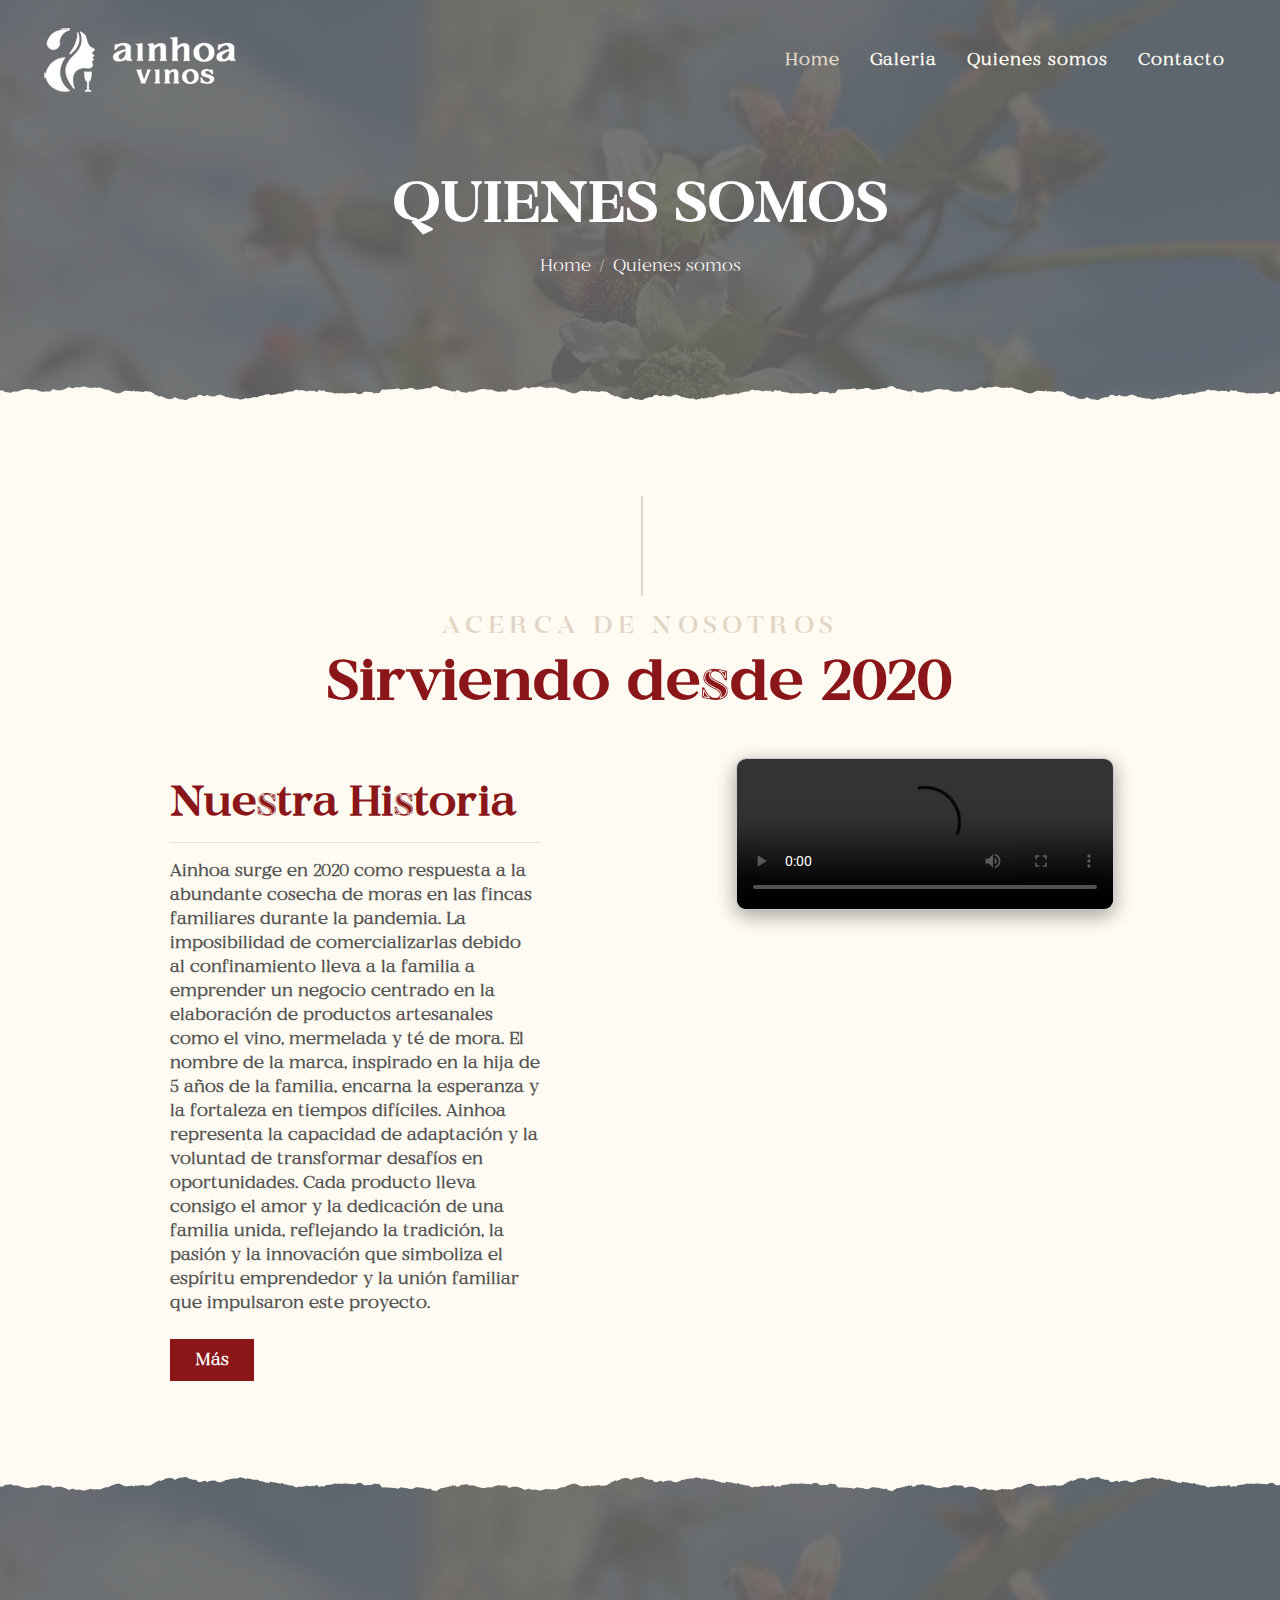
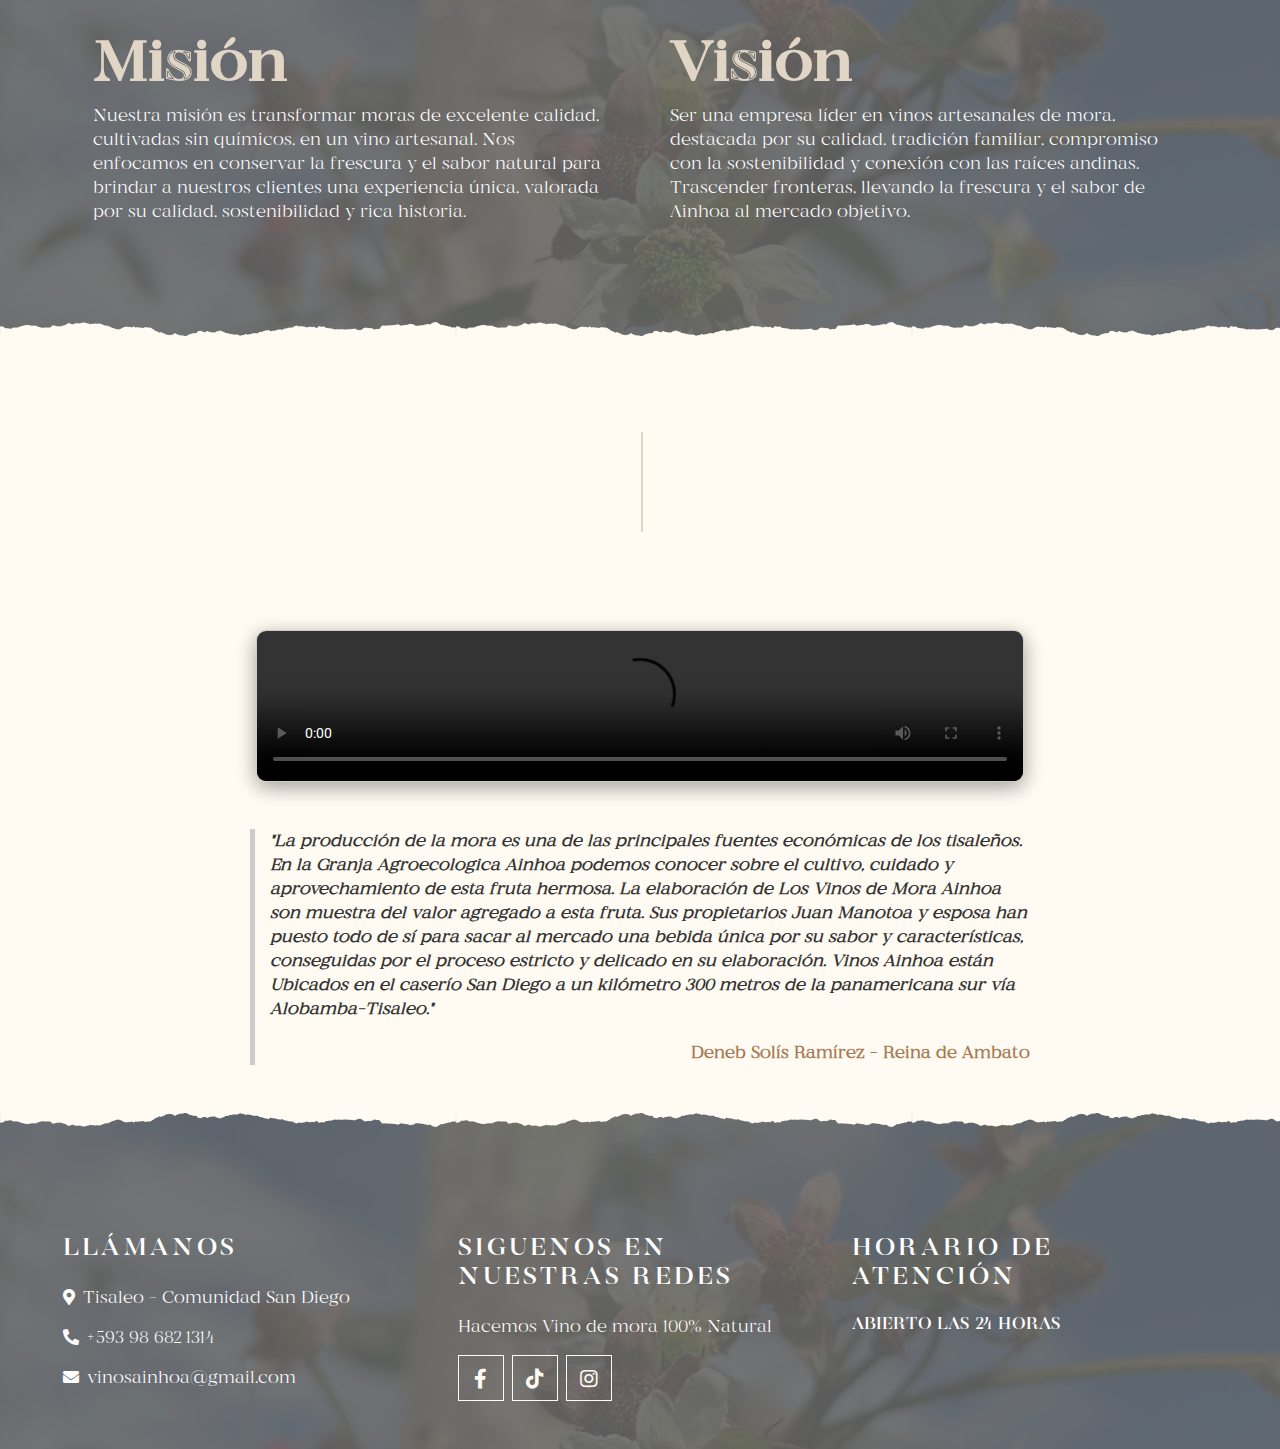
==== commit f654004a: "Final" ====
--- a/about.html
+++ b/about.html
@@ -31,7 +31,7 @@
     <div class="container-fluid p-0 nav-bar">
         <nav class="navbar navbar-expand-lg bg-none navbar-dark py-3">
             <a href="index.html" class="navbar-brand px-lg-4 m-0">
-                <h1 class="m-0 display-4 text-uppercase text-white">AINHOA</h1>
+                <img class="img-fluid mb-3 mb-sm-0" src="img/logo.png" alt="">
             </a>
             <button type="button" class="navbar-toggler" data-toggle="collapse" data-target="#navbarCollapse">
                 <span class="navbar-toggler-icon"></span>
@@ -39,11 +39,9 @@
             <div class="collapse navbar-collapse justify-content-between" id="navbarCollapse">
                 <div class="navbar-nav ml-auto p-4">
                     <a href="index.html" class="nav-item nav-link active">Home</a>
-                    <a href="about.html" class="nav-item nav-link">About</a>
-                    <a href="#" class="nav-item nav-link">Servicios</a>
-                    <a href="#" class="nav-item nav-link">Menu</a>
                     <a href="galeria.html" class="nav-item nav-link">Galeria</a>
-                    <a href="#" class="nav-item nav-link">Contact</a>
+                    <a href="about.html" class="nav-item nav-link">Quienes somos</a>
+                    <a href="contact.html" class="nav-item nav-link">Contacto</a>
                 </div>
             </div>
         </nav>
@@ -53,11 +51,11 @@
     <!-- Page Header Start -->
     <div class="container-fluid page-header mb-5 position-relative overlay-bottom">
         <div class="d-flex flex-column align-items-center justify-content-center pt-0 pt-lg-5" style="min-height: 400px">
-            <h1 class="display-4 mb-3 mt-0 mt-lg-5 text-white text-uppercase">About Us</h1>
+            <h1 class="display-4 mb-3 mt-0 mt-lg-5 text-white text-uppercase">Quienes somos</h1>
             <div class="d-inline-flex mb-lg-5">
                 <p class="m-0 text-white"><a class="text-white" href="">Home</a></p>
                 <p class="m-0 text-white px-2">/</p>
-                <p class="m-0 text-white">About Us</p>
+                <p class="m-0 text-white">Quienes somos</p>
             </div>
         </div>
     </div>
@@ -71,50 +69,67 @@
                 <h1 class="display-4">Sirviendo desde 2020</h1>
             </div>
             <div class="row">
-                <div class="col-lg-4 py-0 py-lg-5">
+                <div class="col-lg-6 margen">
                     <h1 class="mb-3">Nuestra Historia</h1>
-                    <p>Ainhoa surge en 2020 como respuesta a la abundante cosecha de moras en las fincas familiares durante la pandemia. La imposibilidad de comercializarlas debido al confinamiento lleva a la familia a emprender un negocio centrado en la elaboración de productos artesanales como el vino, mermelada y té de mora. El nombre de la marca, inspirado en la hija de 5 años de la familia, encarna la esperanza y la fortaleza en tiempos difíciles. Ainhoa representa la capacidad de adaptación y la voluntad de transformar desafíos en oportunidades. Cada producto lleva consigo el amor y la dedicación de una familia unida, reflejando la tradición, la pasión y la innovación que simboliza el espíritu emprendedor y la unión familiar que impulsaron este proyecto.</p>
-                    <a href="" class="btn btn-secondary font-weight-bold py-2 px-4 mt-2">Learn More</a>
-                </div>
-                <div class="col-lg-4 py-5 py-lg-0" style="min-height: 500px;">
-                    <div class="position-relative h-100">
-                        <img class="position-absolute w-100 h-100" src="img/vino.png" style="object-fit: cover;">
+                    <hr>
+                    <p class="bold">Ainhoa surge en 2020 como respuesta a la abundante cosecha de moras en las fincas familiares durante la pandemia. La imposibilidad de comercializarlas debido al confinamiento lleva a la familia a emprender un negocio centrado en la elaboración de productos artesanales como el vino, mermelada y té de mora. El nombre de la marca, inspirado en la hija de 5 años de la familia, encarna la esperanza y la fortaleza en tiempos difíciles. Ainhoa representa la capacidad de adaptación y la voluntad de transformar desafíos en oportunidades. Cada producto lleva consigo el amor y la dedicación de una familia unida, reflejando la tradición, la pasión y la innovación que simboliza el espíritu emprendedor y la unión familiar que impulsaron este proyecto.</p>
+                    <a href="" class="btn btn-secondary font-weight-bold py-2 px-4 mt-2">Más</a>
+                </div>
+                <div class="post2 col-lg-6">
+                    <video controls>
+                        <source src="img/galeria/intro.mp4" type="video/mp4">
+                    </video>
+                </div>
+            </div>
+        </div>
+    </div>
+    <!-- About End -->
+
+
+    <!-- Offer Start -->
+    <div class="offer container-fluid my-5 py-5 position-relative overlay-top overlay-bottom">
+        <div class="row mx-0 pt-3 px-sm-3 px-lg-5 mt-4">
+            <div class="col-lg-6 col-md-6">
+                <div class="mission-vision">
+                    <div class="container py-5">
+                        <h1 class="display-4 text-primary mt-3">Misión</h2>
+                        <p class="text-white">Nuestra misión es transformar moras de excelente calidad, cultivadas sin químicos, en un vino artesanal. Nos enfocamos en conservar la frescura y el sabor natural para brindar a nuestros clientes una experiencia única, valorada por su calidad, sostenibilidad y rica historia.</p>
                     </div>
                 </div>
-                <div class="col-lg-4 py-0 py-lg-5">
-                    <h1 class="mb-3">Nuestra Visión</h1>
-                    <p>Lorem ipsum dolor sit amet consectetur adipiscing elit ante inceptos, felis metus a auctor conubia sodales sociis. Cursus eleifend litora mauris sollicitudin ac tincidunt sagittis eros arcu, nulla eu enim imperdiet nullam ligula vel vestibulum. Lectus curae fames fusce class praesent nascetur taciti proin porttitor habitasse venenatis, aliquam malesuada iaculis quis euismod integer augue scelerisque tincidunt ad, turpis sem montes et eget luctus sed himenaeos nunc ligula.</p>
-                    <h5 class="mb-3"><i class="fa fa-check text-primary mr-3"></i>Lorem ipsum dolor sit amet</h5>
-                    <h5 class="mb-3"><i class="fa fa-check text-primary mr-3"></i>Lorem ipsum dolor sit amet</h5>
-                    <h5 class="mb-3"><i class="fa fa-check text-primary mr-3"></i>Lorem ipsum dolor sit amet</h5>
-                    <a href="" class="btn btn-primary font-weight-bold py-2 px-4 mt-2">Learn More</a>
-                </div>
-            </div>
-        </div>
-    </div>
-    <!-- About End -->
-
-    <!-- Offer Start -->
-    <div class="row offer container-fluid my-5 py-5 position-relative overlay-top overlay-bottom">
-        <div class="col-lg-6 col-md-6">
-            <div class="mission-vision">
-                <div class="container py-5">
-                    <h1 class="display-4 text-primary mt-3">Misión</h2>
-                    <p class="text-white">Nuestra misión es transformar la abundancia de moras en vino artesanal excepcional, preservando la frescura y el sabor natural para brindar a nuestros clientes una experiencia única, satisfaciendo así las necesidades de un público consciente que valora la calidad, la sostenibilidad y la conexión con la historia detrás de cada producto. </p>
-                </div>
-            </div>
-        </div>
-        <div class="col-lg-6 col-md-6">
-            <div class="mission-vision">
-                <div class="container py-5">
-                    <h1 class="display-4 text-primary mt-3">Visión</h2>
-                    <p class="text-white">Ser una empresa líder vinos artesanales de mora, destacada por su calidad, tradición familiar, compromiso con la sostenibilidad y conexión con las raíces andinas. Trascender fronteras, llevando la frescura y el sabor de Ainhoa al mercado objetivo.</p>
+            </div>
+            <div class="col-lg-6 col-md-6">
+                <div class="mission-vision">
+                    <div class="container py-5">
+                        <h1 class="display-4 text-primary mt-3">Visión</h2>
+                        <p class="text-white">Ser una empresa líder en vinos artesanales de mora, destacada por su calidad, tradición familiar, compromiso con la sostenibilidad y conexión con las raíces andinas. Trascender fronteras, llevando la frescura y el sabor de Ainhoa al mercado objetivo.</p>
+                    </div>
                 </div>
             </div>
         </div>
     </div>
     <!-- Offer End -->
-
+    
+    <!-- reina -->
+    <div class="container-fluid py-5 capa">
+        <div class="container">
+            <div class="section-title">
+            </div>
+        </div>
+    </div>
+    <div class="video_reina">
+        <div>
+            <video controls>
+                <source src="img/galeria/reina.mp4" type="video/mp4">
+            </video>
+        </div>
+    </div>
+    <div class="parrafo quote-container">
+        <p><em>"La producción de la mora es una de las principales fuentes económicas de los tisaleños.
+            En la Granja Agroecologica Ainhoa podemos conocer sobre el cultivo, cuidado y aprovechamiento de esta fruta hermosa.
+            La elaboración de Los Vinos de Mora Ainhoa son muestra del valor agregado a esta fruta. Sus propietarios Juan Manotoa y esposa han puesto todo de sí para sacar al mercado una bebida única por su sabor y características, conseguidas por el proceso estricto y delicado en su elaboración.
+            Vinos Ainhoa están Ubicados en el caserío San Diego a un kilómetro 300 metros de la panamericana sur vía Alobamba-Tisaleo."</em></p>
+        <div class="quote-author">Deneb Solís Ramírez - Reina de Ambato</div>
+    </div>
     <!-- Footer Start -->
     <div class="container-fluid footer text-white mt-5 pt-5 px-0 position-relative overlay-top">
         <div class="row mx-0 pt-5 px-sm-3 px-lg-5 mt-4">
@@ -134,12 +149,9 @@
                 </div>
             </div>
             <div class="col-lg-4 col-md-6 mb-5">
-                <h4 class="text-white text-uppercase mb-4" style="letter-spacing: 3px;">Horas de atención</h4>
+                <h4 class="text-white text-uppercase mb-4" style="letter-spacing: 3px;">Horario de atención</h4>
                 <div>
-                    <h6 class="text-white text-uppercase">Lunes - Viernes</h6>
-                    <p>8.00 AM - 8.00 PM</p>
-                    <h6 class="text-white text-uppercase">Sabado - Domingo</h6>
-                    <p>2.00 PM - 8.00 PM</p>
+                    <h6 class="text-white text-uppercase">Abierto las 24 horas</h6>
                 </div>
             </div>
             <!--
@@ -157,14 +169,14 @@
             </div>
             -->
         </div>
+        <!--
         <div class="container-fluid text-center text-white border-top mt-4 py-4 px-sm-3 px-md-5" style="border-color: rgba(256, 256, 256, .1) !important;">
             <p class="mb-2 text-white">Copyright &copy; <a class="font-weight-bold" href="#">Domain</a>. All Rights Reserved.</a></p>
             <p class="m-0 text-white">Designed by <a class="font-weight-bold" href="https://htmlcodex.com">HTML Codex</a></p>
         </div>
-    </div>
-    
+         -->
+    </div>
     <!-- Footer End -->
-
 
     <!-- Back to Top -->
     <a href="#" class="btn btn-lg btn-primary btn-lg-square back-to-top"><i class="fa fa-angle-double-up"></i></a>
--- a/css/style.css
+++ b/css/style.css
@@ -7,17 +7,30 @@
  */
 
 @font-face {
-  font-family: 'BAERAN';
-  src: url('fonts/BAERANRegular.eot');
-  src: local('BAERAN'), local('BAERANRegular'),
-      url('fonts/BAERANRegular.eot?#iefix') format('embedded-opentype'),
-      url('fonts/BAERANRegular.woff2') format('woff2'),
-      url('fonts/BAERANRegular.woff') format('woff'),
-      url('fonts/BAERANRegular.ttf') format('truetype');
-  font-weight: normal;
-  font-style: normal;
-  font-display: swap;
-}
+  font-family: 'Coachella_back';
+  src: url('../fuentes/coachella_back.ttf') format('truetype');
+}
+
+@font-face {
+  font-family: 'Coachella_thin';
+  src: url('../fuentes/coachella_thin.ttf') format('truetype');
+}
+
+@font-face {
+  font-family: 'Coachella_medium';
+  src: url('../fuentes/coachella_medium.ttf') format('truetype');
+}
+
+@font-face {
+  font-family: 'Coachella_light';
+  src: url('../fuentes/coachella_light.ttf') format('truetype');
+}
+
+@font-face {
+  font-family: 'Coachella_regular';
+  src: url('../fuentes/coachella_regular.ttf') format('truetype');
+}
+
 
 :root {
   --blue: #007bff;
@@ -34,7 +47,7 @@
   --gray: #6c757d;
   --gray-dark: #343a40;
   --primary: #e1d5c5;
-  --secondary: #680a08;
+  --secondary: #8a1619;
   --success: #28a745;
   --info: #17a2b8;
   --warning: #ffc107;
@@ -46,8 +59,6 @@
   --breakpoint-md: 768px;
   --breakpoint-lg: 992px;
   --breakpoint-xl: 1200px;
-  --font-family-sans-serif: "BAERAN", sans-serif;
-  --font-family-monospace: SFMono-Regular, Menlo, Monaco, Consolas, "Liberation Mono", "Courier New", monospace;
 }
 
 *,
@@ -57,7 +68,7 @@
 }
 
 html {
-  font-family: sans-serif;
+  font-family: 'Coachella_thin', sans-serif;
   line-height: 1.15;
   -webkit-text-size-adjust: 100%;
   -webkit-tap-highlight-color: rgba(0, 0, 0, 0);
@@ -69,7 +80,7 @@
 
 body {
   margin: 0;
-  font-family: "BAERAN", sans-serif;
+  font-family: 'Coachella_thin', sans-serif;
   font-size: 1rem;
   font-weight: 400;
   line-height: 1.5;
@@ -252,7 +263,7 @@
 optgroup,
 textarea {
   margin: 0;
-  font-family: inherit;
+  font-family: "Coachella_medium";
   font-size: inherit;
   line-height: inherit;
 }
@@ -376,10 +387,10 @@
 h1, h2, h3, h4, h5, h6,
 .h1, .h2, .h3, .h4, .h5, .h6 {
   margin-bottom: 0.5rem;
-  font-family: "Roboto", sans-serif;
+  font-family: "Coachella_light", sans-serif;
   font-weight: 500;
   line-height: 1.2;
-  color: #680a08;
+  color: #8a1619;
 }
 
 h1, .h1 {
@@ -2417,8 +2428,8 @@
 
 .btn-secondary {
   color: #fff;
-  background-color: #680a08;
-  border-color: #680a08;
+  background-color: #8a1619;
+  border-color: #8a1619;
 }
 
 .btn-secondary:hover {
@@ -2436,8 +2447,8 @@
 
 .btn-secondary.disabled, .btn-secondary:disabled {
   color: #fff;
-  background-color: #680a08;
-  border-color: #680a08;
+  background-color: #8a1619;
+  border-color: #8a1619;
 }
 
 .btn-secondary:not(:disabled):not(.disabled):active, .btn-secondary:not(:disabled):not(.disabled).active,
@@ -2707,14 +2718,14 @@
 }
 
 .btn-outline-secondary {
-  color: #680a08;
-  border-color: #680a08;
+  color: #8a1619;
+  border-color: #8a1619;
 }
 
 .btn-outline-secondary:hover {
   color: #fff;
-  background-color: #680a08;
-  border-color: #680a08;
+  background-color: #8a1619;
+  border-color: #8a1619;
 }
 
 .btn-outline-secondary:focus, .btn-outline-secondary.focus {
@@ -2722,15 +2733,15 @@
 }
 
 .btn-outline-secondary.disabled, .btn-outline-secondary:disabled {
-  color: #680a08;
+  color: #8a1619;
   background-color: transparent;
 }
 
 .btn-outline-secondary:not(:disabled):not(.disabled):active, .btn-outline-secondary:not(:disabled):not(.disabled).active,
 .show > .btn-outline-secondary.dropdown-toggle {
   color: #fff;
-  background-color: #680a08;
-  border-color: #680a08;
+  background-color: #8a1619;
+  border-color: #8a1619;
 }
 
 .btn-outline-secondary:not(:disabled):not(.disabled):active:focus, .btn-outline-secondary:not(:disabled):not(.disabled).active:focus,
@@ -4700,7 +4711,7 @@
 
 .badge-secondary {
   color: #fff;
-  background-color: #680a08;
+  background-color: #8a1619;
 }
 
 a.badge-secondary:hover, a.badge-secondary:focus {
@@ -5833,7 +5844,7 @@
   padding: 0.5rem 0.75rem;
   margin-bottom: 0;
   font-size: 1rem;
-  color: #680a08;
+  color: #8a1619;
   background-color: #f7f7f7;
   border-bottom: 1px solid #ebebeb;
 }
@@ -6119,7 +6130,7 @@
 }
 
 .bg-secondary {
-  background-color: #680a08 !important;
+  background-color: #8a1619 !important;
 }
 
 a.bg-secondary:hover, a.bg-secondary:focus,
@@ -6241,7 +6252,7 @@
 }
 
 .border-secondary {
-  border-color: #680a08 !important;
+  border-color: #8a1619 !important;
 }
 
 .border-success {
@@ -9287,7 +9298,7 @@
 }
 
 .text-secondary {
-  color: #680a08 !important;
+  color: #8a1619 !important;
 }
 
 a.text-secondary:hover, a.text-secondary:focus {
@@ -9534,7 +9545,7 @@
 @media (max-width: 991.98px) {
   .container-fluid.nav-bar, .nav-bar.container-sm, .nav-bar.container-md, .nav-bar.container-lg, .nav-bar.container-xl {
     position: relative;
-    background: #680a08;
+    background: #8a1619;
   }
 }
 
@@ -9606,7 +9617,7 @@
   align-items: center;
   justify-content: center;
   border-radius: 45px;
-  color: #680a08;
+  color: #8a1619;
   background: #e1d5c5;
 }
 
@@ -9621,7 +9632,7 @@
   align-items: center;
   justify-content: center;
   border-radius: 45px;
-  color: #680a08;
+  color: #8a1619;
   background: #e1d5c5;
 }
 
@@ -9700,3 +9711,93 @@
   text-align: center;
   font-size: 18px;
 }
+
+.secondary {
+  color: #f1bf8a;
+}
+
+.post2 {
+  margin-bottom: 20px;
+  break-inside: avoid;
+}
+
+.post2 img, .post2 video {
+  width: 70%;
+  max-width: 70%;
+  display: block;
+  margin: 0 auto 20px;
+  box-shadow: 0 5px 20px rgba(0, 0, 0, 0.2), 0 6px 20px rgba(0, 0, 0, 0.19);
+  border-radius: 10px; /* Add rounded corners */
+  border: 1px solid #ccc; /* Optional border */
+  background-color: #fff; /* Optional background color */
+}
+
+.post2 p {
+  text-align: center;
+  font-size: 18px;
+}
+
+.post3 {
+  margin-top: 40px;
+  break-inside: avoid;
+}
+
+.post3 video {
+  width: 120%;
+  max-width: 120%;
+  display: block;
+  margin: 0 auto 20px;
+  box-shadow: 0 5px 20px rgba(0, 0, 0, 0.2), 0 6px 20px rgba(0, 0, 0, 0.19);
+  border-radius: 10px; /* Add rounded corners */
+  border: 1px solid #ccc; /* Optional border */
+  background-color: #fff; /* Optional background color */
+}
+
+.margen{
+  padding-top: 20px;
+  padding-left: 100px;
+  padding-right: 100px;
+}
+
+.margen2{
+  padding-top: 20px;
+  padding-left: 100px;
+  padding-right: 100px;
+}
+
+.video_reina{
+  text-align: center;
+}
+
+.parrafo {
+  margin: 40px 250px 10px 250px;
+  font-weight: bold;
+}
+
+.video_reina video {
+  width: 60%;
+  box-shadow: 0 5px 20px rgba(0, 0, 0, 0.2), 0 6px 20px rgba(0, 0, 0, 0.19);
+  border-radius: 10px; /* Add rounded corners */
+  border: 1px solid #ccc; /* Optional border */
+  background-color: #fff; /* Optional background color */
+}
+
+.quote-author {
+  text-align: right;
+  margin-top: 20px;
+  font-weight: bold;
+  color: #a87b56;
+}
+
+.quote-container {
+  border-left: 5px solid #ccc;
+  padding-left: 15px;
+  font-size: 16px;
+  color: #333;
+}
+
+.bold {
+  font-weight: bold;
+}
+
+/* carrocel testimonios */
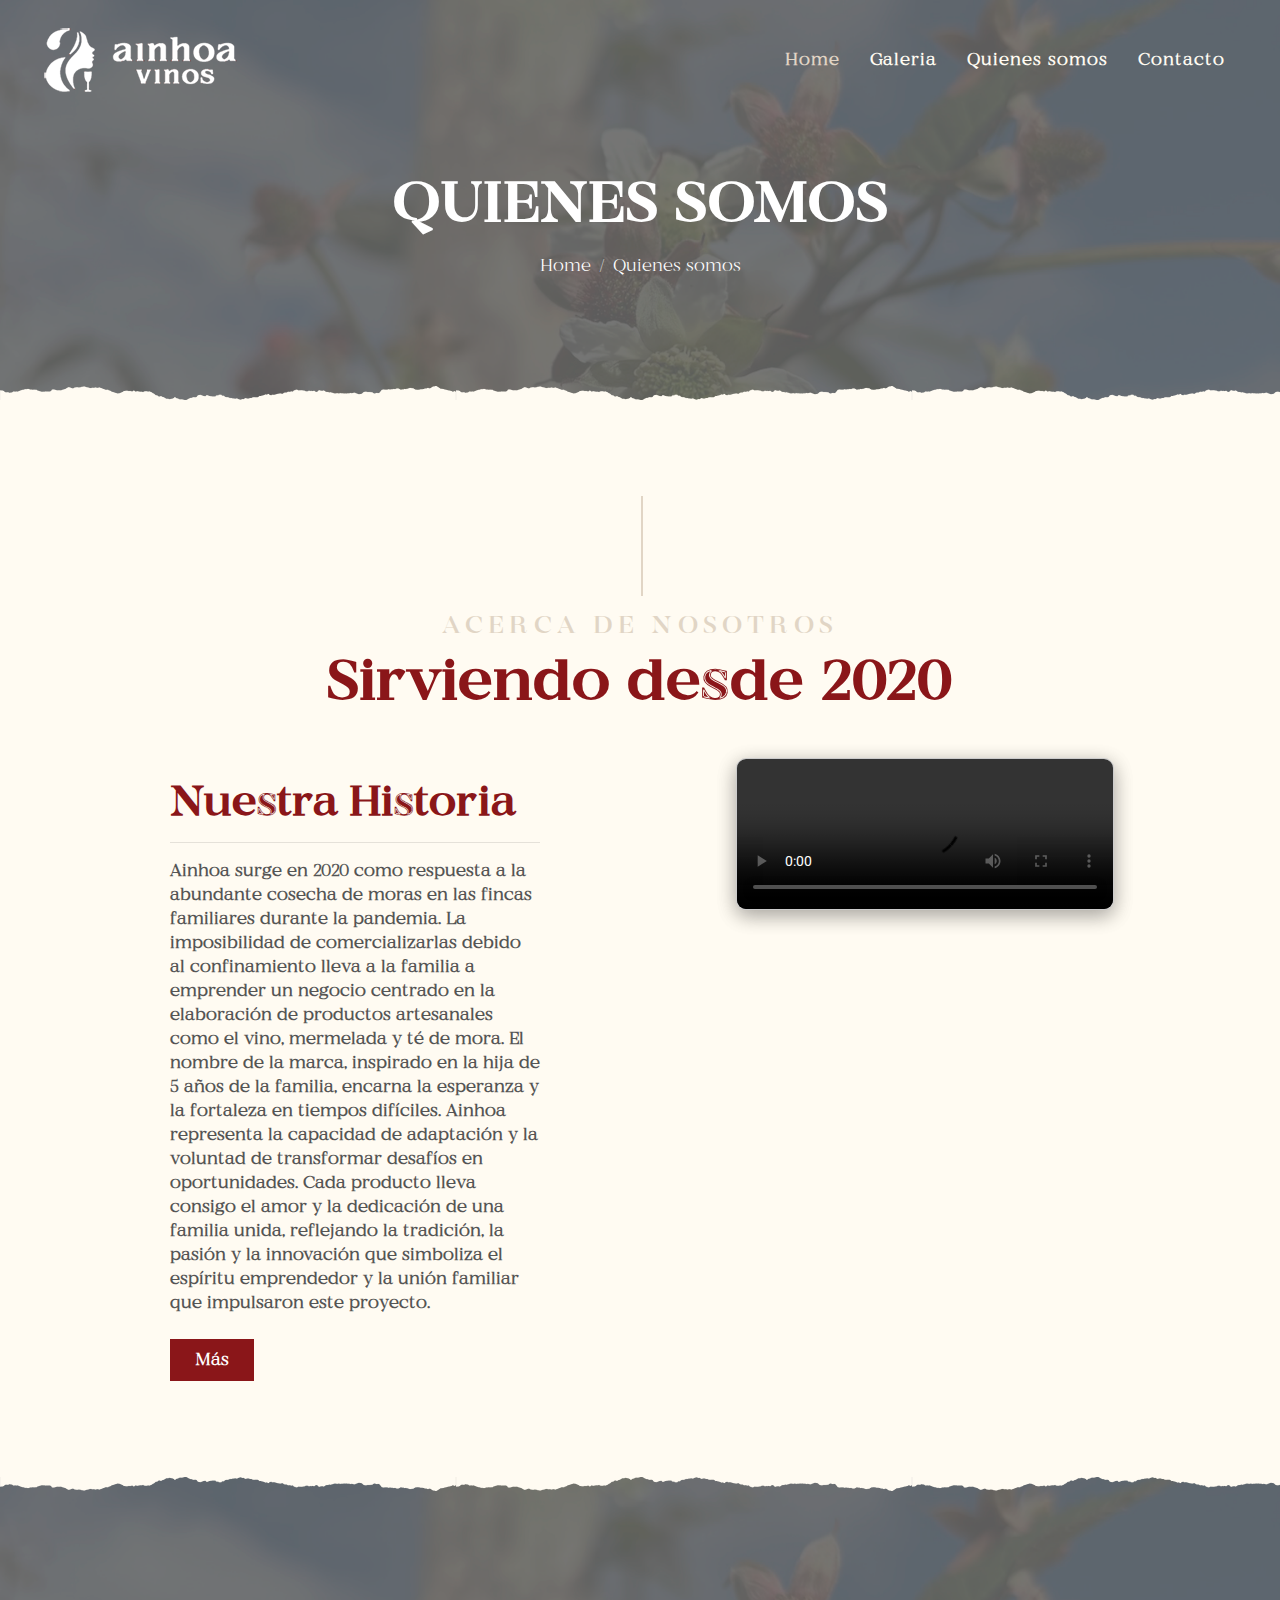
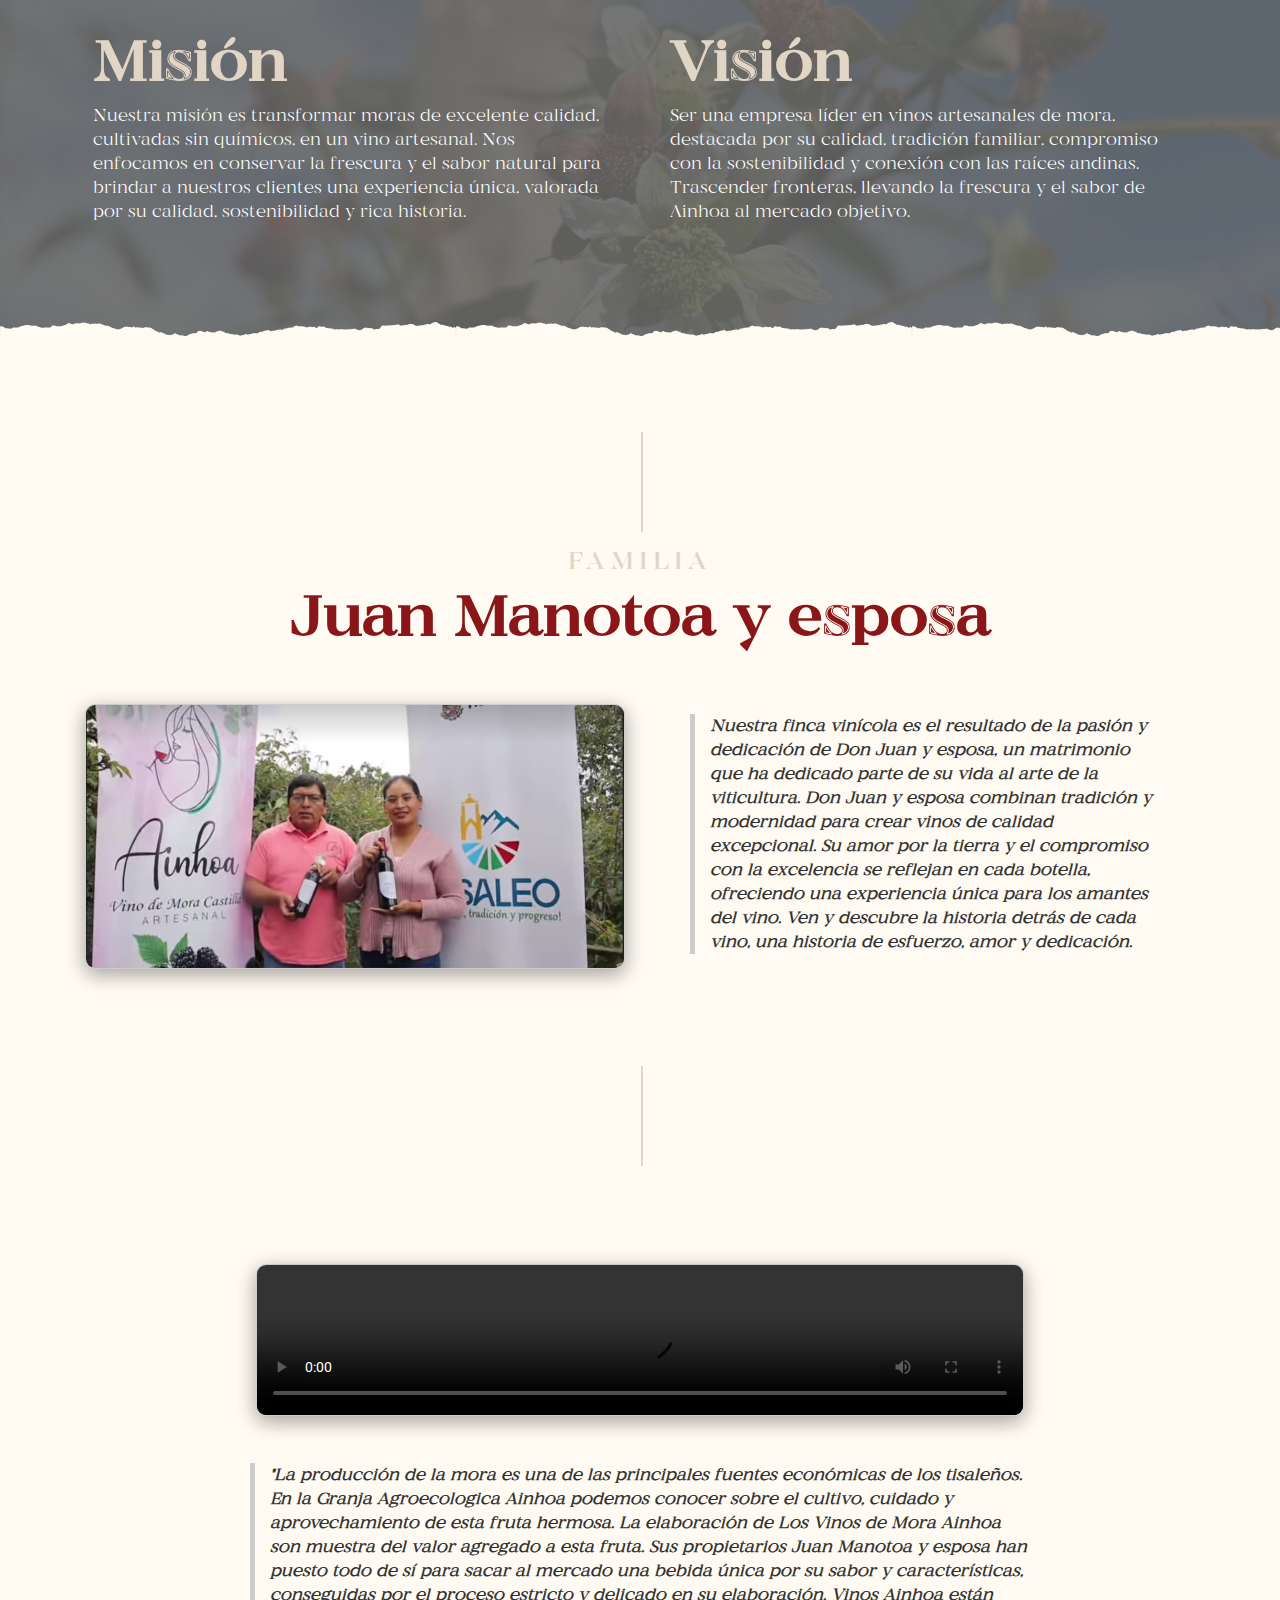
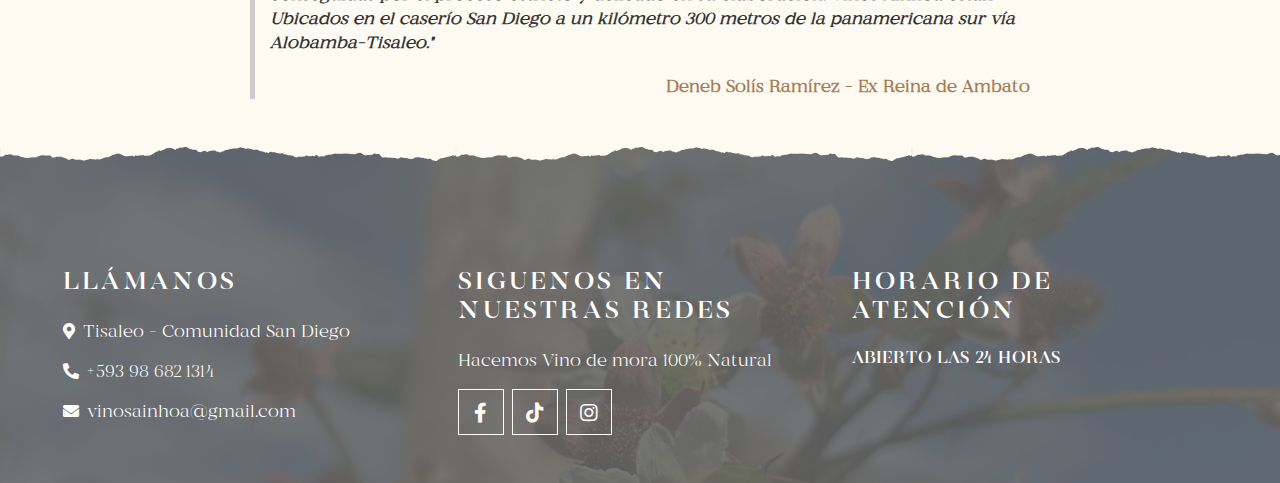
==== commit bc1be70e: "fin" ====
--- a/about.html
+++ b/about.html
@@ -108,7 +108,24 @@
         </div>
     </div>
     <!-- Offer End -->
-    
+
+    <div class="container-fluid py-5">
+        <div class="container">
+            <div class="section-title">
+                <h4 class="text-primary text-uppercase" style="letter-spacing: 5px;">Familia</h4>
+                <h1 class="display-4">Juan Manotoa y esposa</h1>
+            </div>
+            <div class="row">
+                <div class="col-lg-6 imagen1">
+                    <img src="img/dueños.jpg" alt="">
+                </div>
+                <div class="col-lg-6 margen3">
+                    <p class="bold quote-container"><em>Nuestra finca vinícola es el resultado de la pasión y dedicación de Don Juan y esposa, un matrimonio que ha dedicado parte de su vida al arte de la viticultura. Don Juan y esposa combinan tradición y modernidad para crear vinos de calidad excepcional. Su amor por la tierra y el compromiso con la excelencia se reflejan en cada botella, ofreciendo una experiencia única para los amantes del vino. Ven y descubre la historia detrás de cada vino, una historia de esfuerzo, amor y dedicación.</em></p>
+                </div>
+            </div>
+        </div>
+    </div>
+
     <!-- reina -->
     <div class="container-fluid py-5 capa">
         <div class="container">
@@ -128,7 +145,7 @@
             En la Granja Agroecologica Ainhoa podemos conocer sobre el cultivo, cuidado y aprovechamiento de esta fruta hermosa.
             La elaboración de Los Vinos de Mora Ainhoa son muestra del valor agregado a esta fruta. Sus propietarios Juan Manotoa y esposa han puesto todo de sí para sacar al mercado una bebida única por su sabor y características, conseguidas por el proceso estricto y delicado en su elaboración.
             Vinos Ainhoa están Ubicados en el caserío San Diego a un kilómetro 300 metros de la panamericana sur vía Alobamba-Tisaleo."</em></p>
-        <div class="quote-author">Deneb Solís Ramírez - Reina de Ambato</div>
+        <div class="quote-author">Deneb Solís Ramírez - Ex Reina de Ambato</div>
     </div>
     <!-- Footer Start -->
     <div class="container-fluid footer text-white mt-5 pt-5 px-0 position-relative overlay-top">
--- a/css/style.css
+++ b/css/style.css
@@ -9721,9 +9721,20 @@
   break-inside: avoid;
 }
 
-.post2 img, .post2 video {
+.post2 video {
   width: 70%;
   max-width: 70%;
+  display: block;
+  margin: 0 auto 20px;
+  box-shadow: 0 5px 20px rgba(0, 0, 0, 0.2), 0 6px 20px rgba(0, 0, 0, 0.19);
+  border-radius: 10px; /* Add rounded corners */
+  border: 1px solid #ccc; /* Optional border */
+  background-color: #fff; /* Optional background color */
+}
+
+.post2 img{
+  width: 100%;
+  max-width: 100%;
   display: block;
   margin: 0 auto 20px;
   box-shadow: 0 5px 20px rgba(0, 0, 0, 0.2), 0 6px 20px rgba(0, 0, 0, 0.19);
@@ -9765,6 +9776,26 @@
   padding-right: 100px;
 }
 
+.margen3{
+  padding-top: 20px;
+  padding-left: 50px;
+  padding-right: 50px;
+}
+
+.imagen1 img{
+  margin-top: 10px;
+  width: 100%;
+  box-shadow: 0 5px 20px rgba(0, 0, 0, 0.2), 0 6px 20px rgba(0, 0, 0, 0.19);
+  border-radius: 10px; /* Add rounded corners */
+  border: 1px solid #ccc; /* Optional border */
+  background-color: #fff; /* Optional background color */
+}
+
+
+.imagen1 {
+  width: 150%;
+}
+
 .video_reina{
   text-align: center;
 }
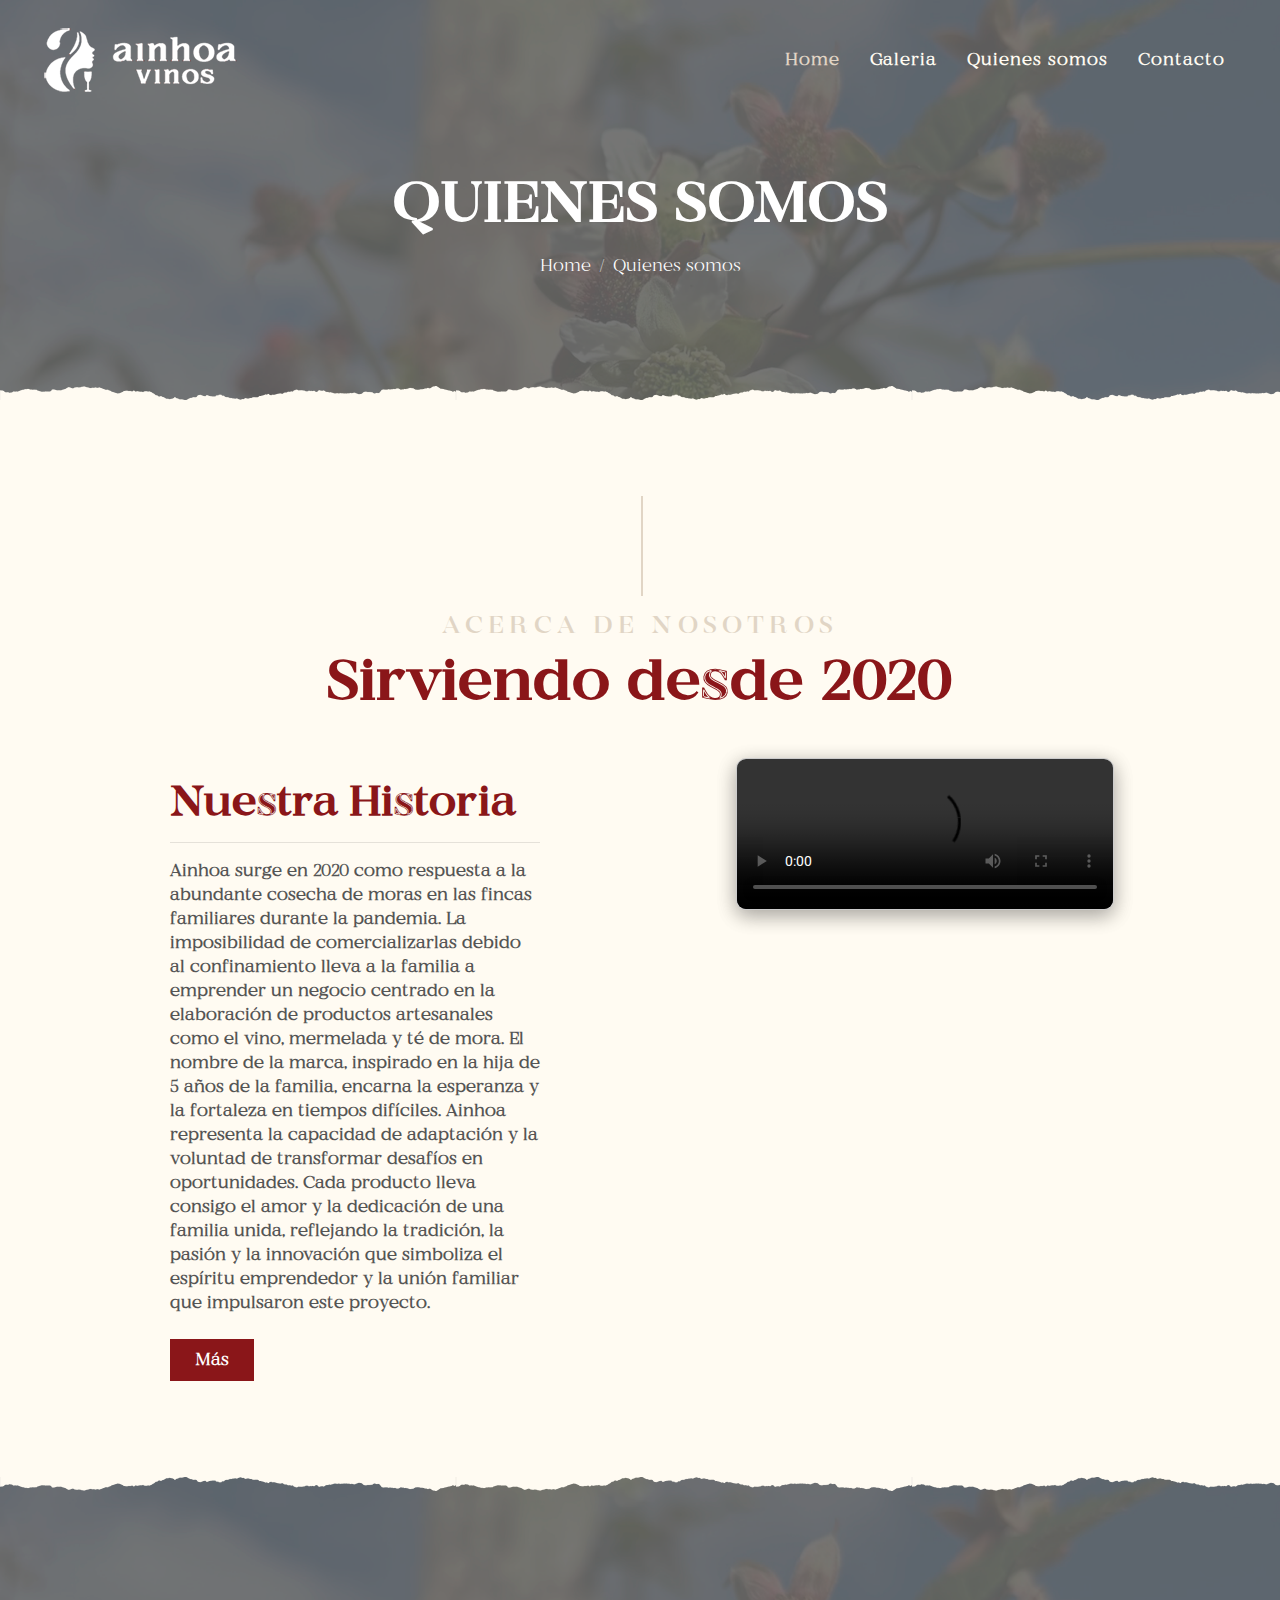
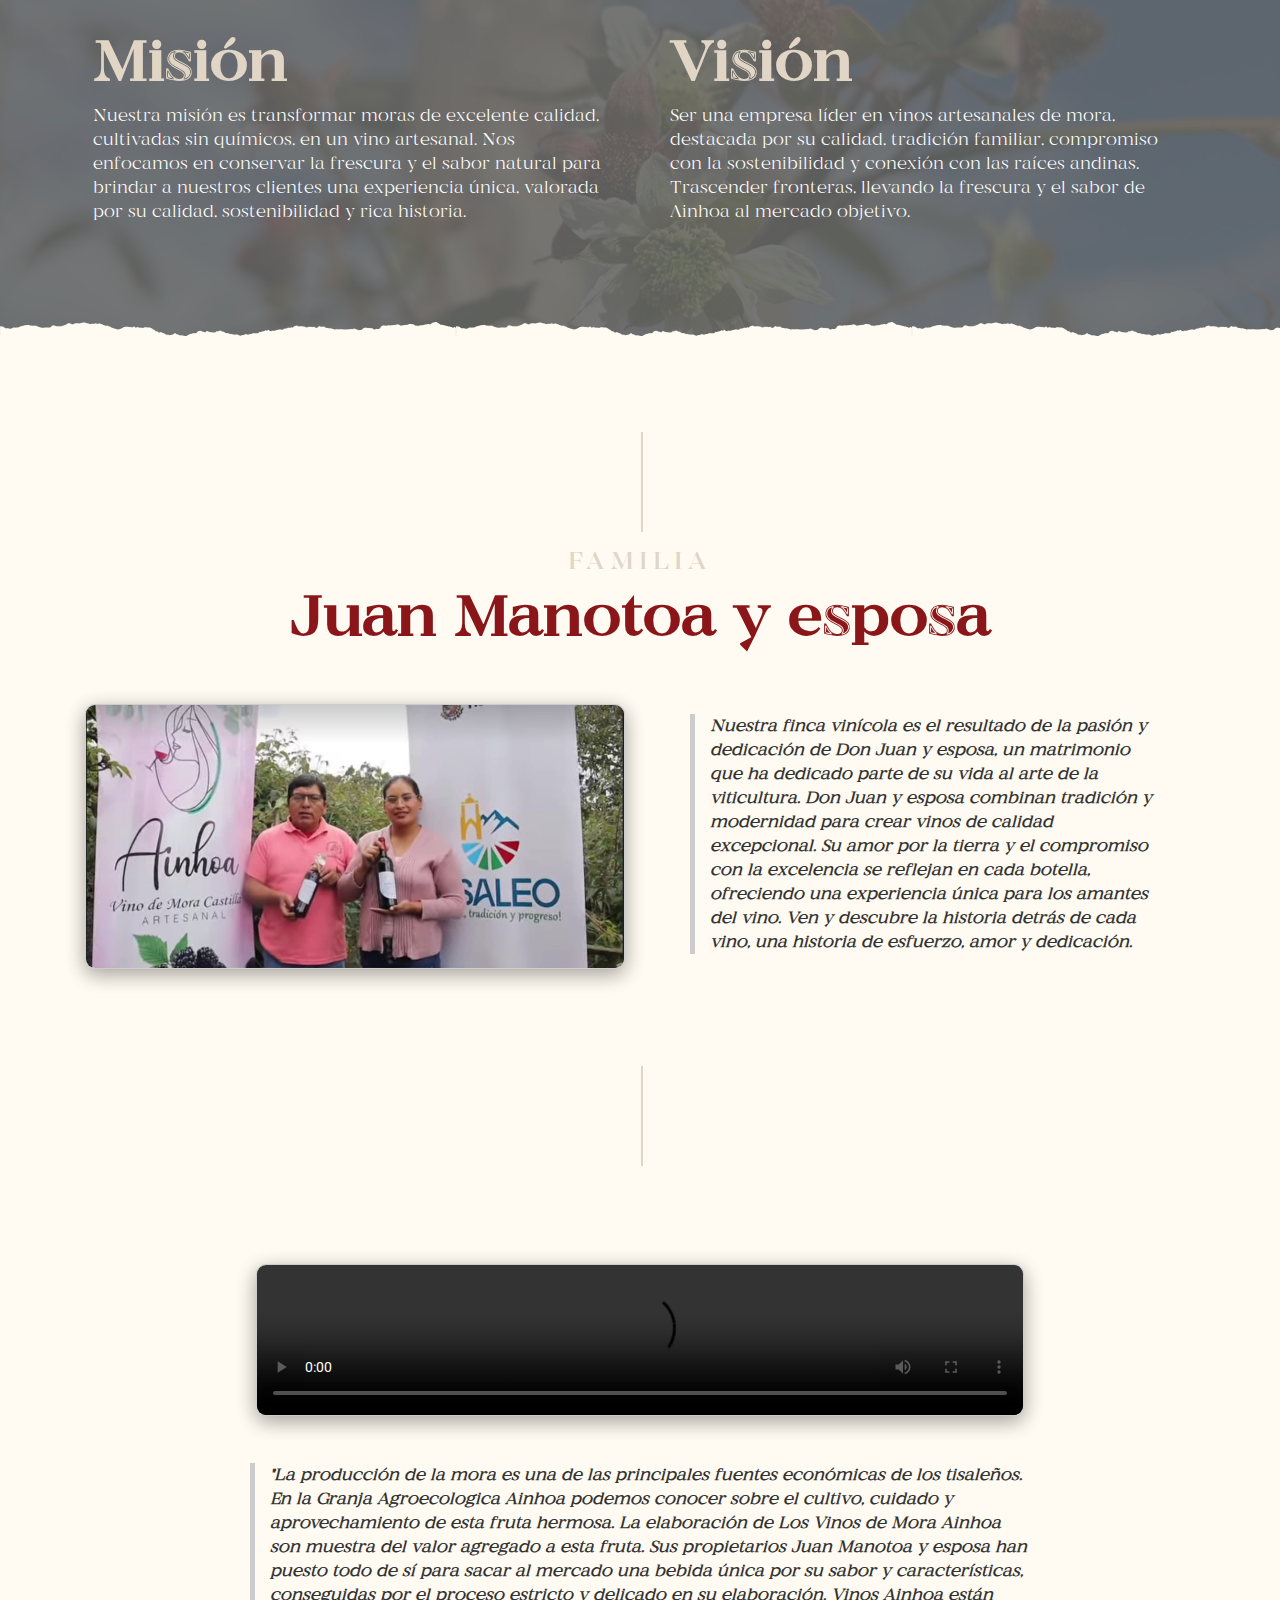
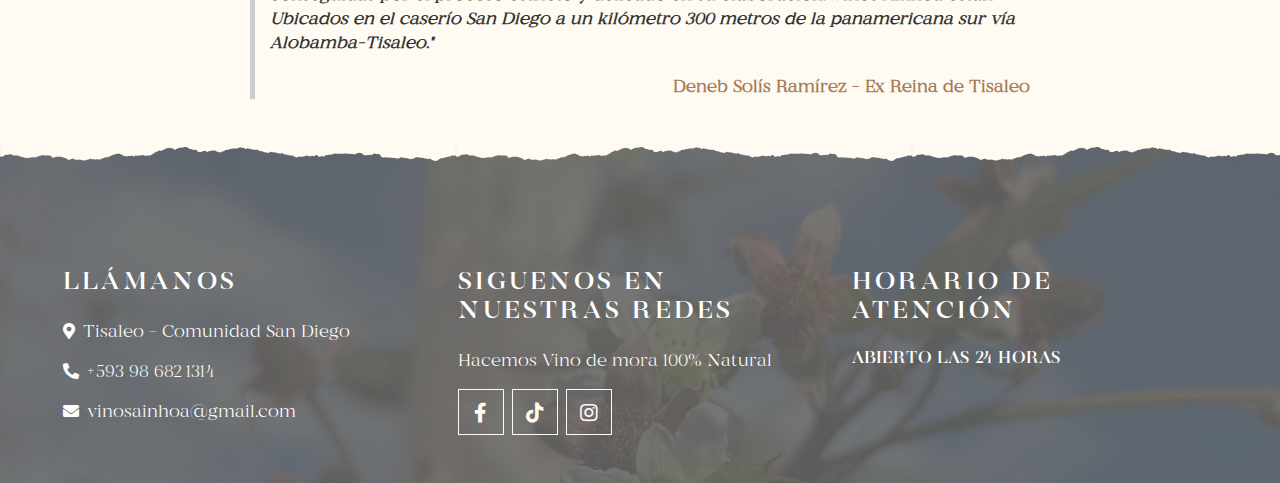
==== commit ebd2aa96: "FIN" ====
--- a/about.html
+++ b/about.html
@@ -145,7 +145,7 @@
             En la Granja Agroecologica Ainhoa podemos conocer sobre el cultivo, cuidado y aprovechamiento de esta fruta hermosa.
             La elaboración de Los Vinos de Mora Ainhoa son muestra del valor agregado a esta fruta. Sus propietarios Juan Manotoa y esposa han puesto todo de sí para sacar al mercado una bebida única por su sabor y características, conseguidas por el proceso estricto y delicado en su elaboración.
             Vinos Ainhoa están Ubicados en el caserío San Diego a un kilómetro 300 metros de la panamericana sur vía Alobamba-Tisaleo."</em></p>
-        <div class="quote-author">Deneb Solís Ramírez - Ex Reina de Ambato</div>
+        <div class="quote-author">Deneb Solís Ramírez - Ex Reina de Tisaleo</div>
     </div>
     <!-- Footer Start -->
     <div class="container-fluid footer text-white mt-5 pt-5 px-0 position-relative overlay-top">
